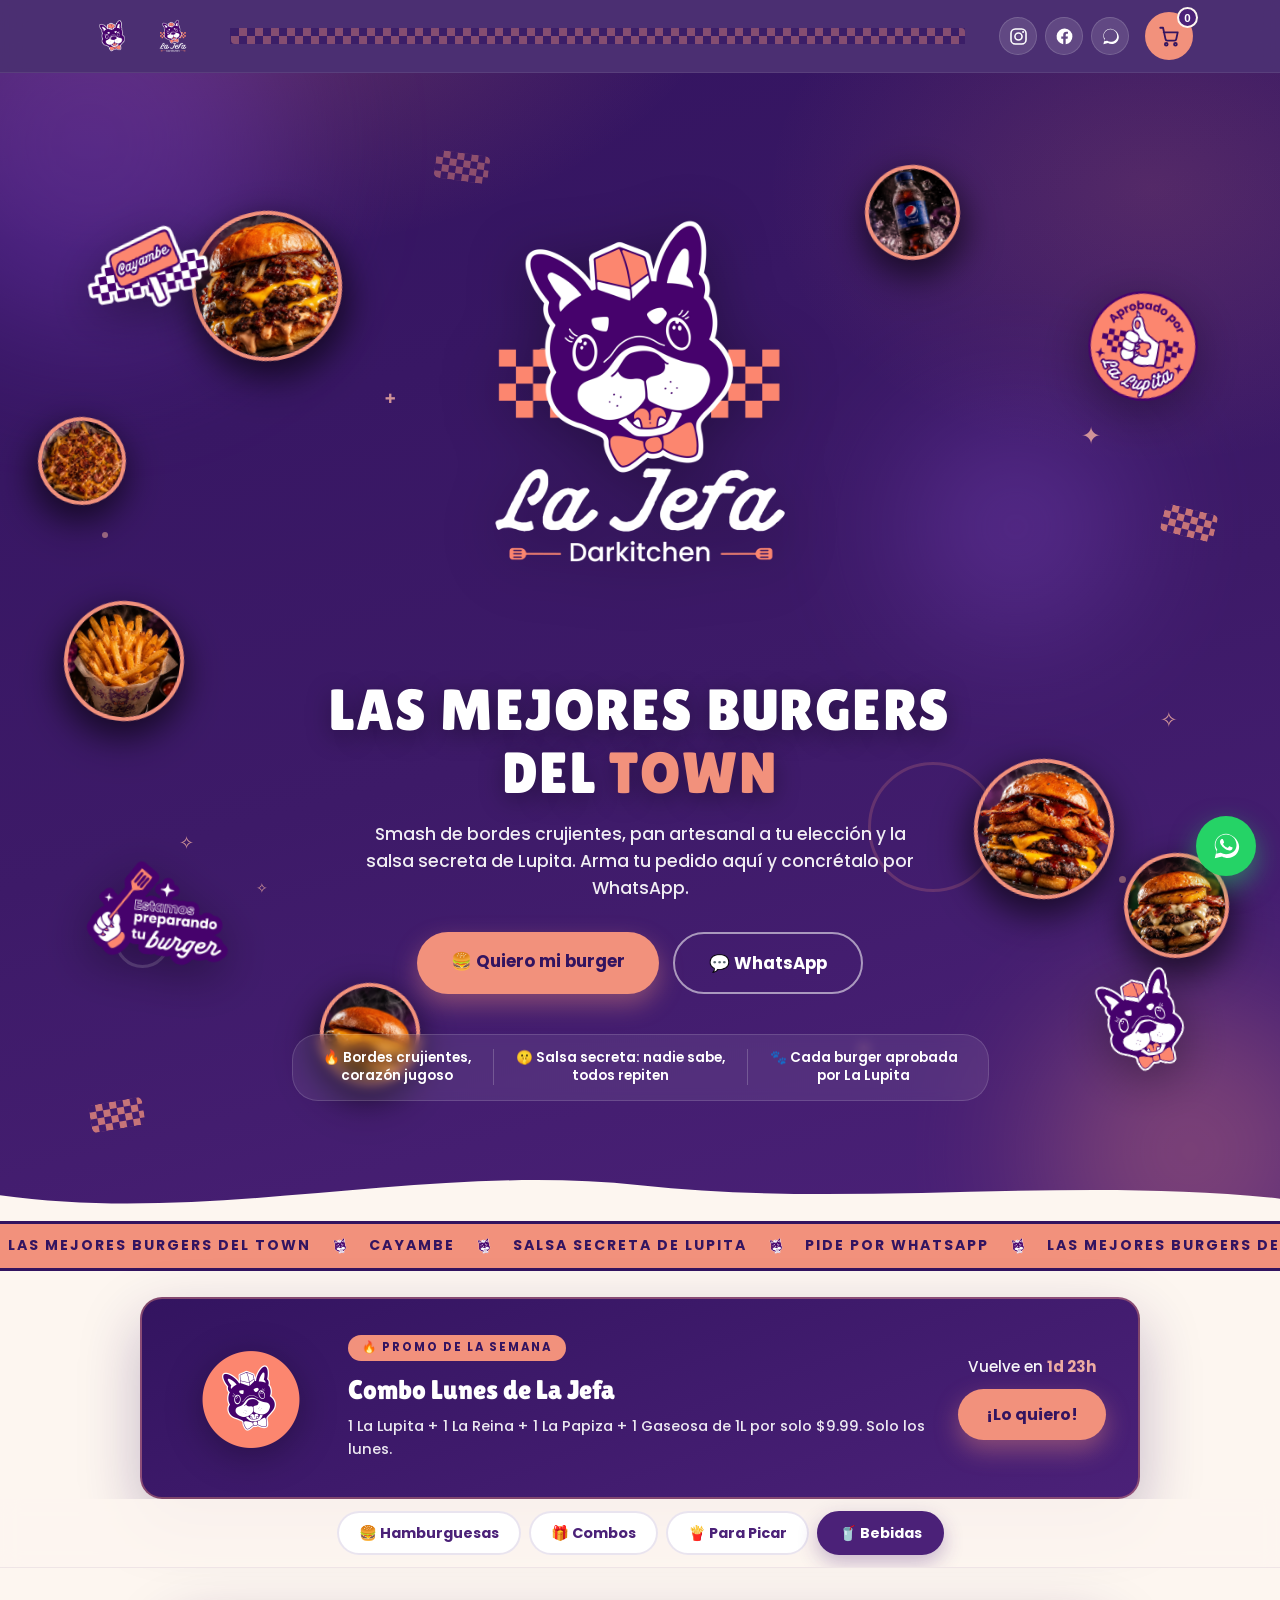
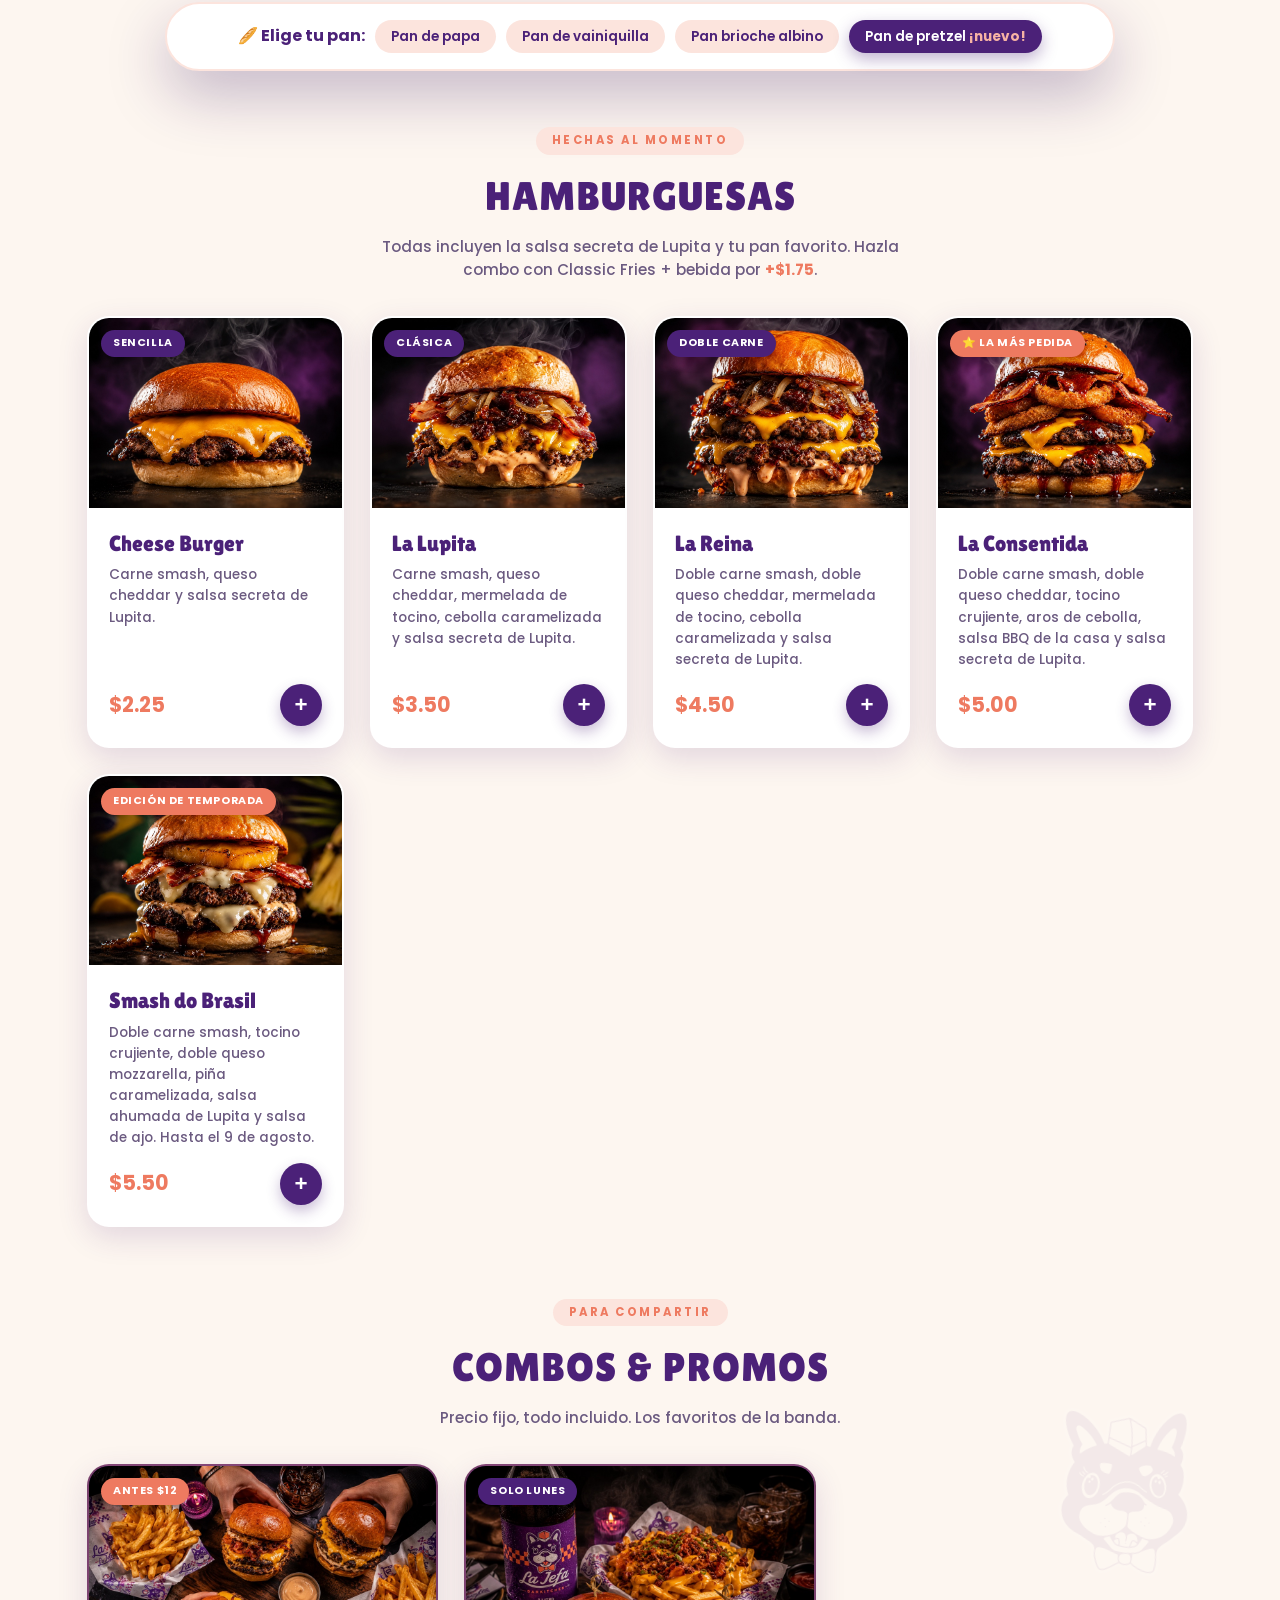
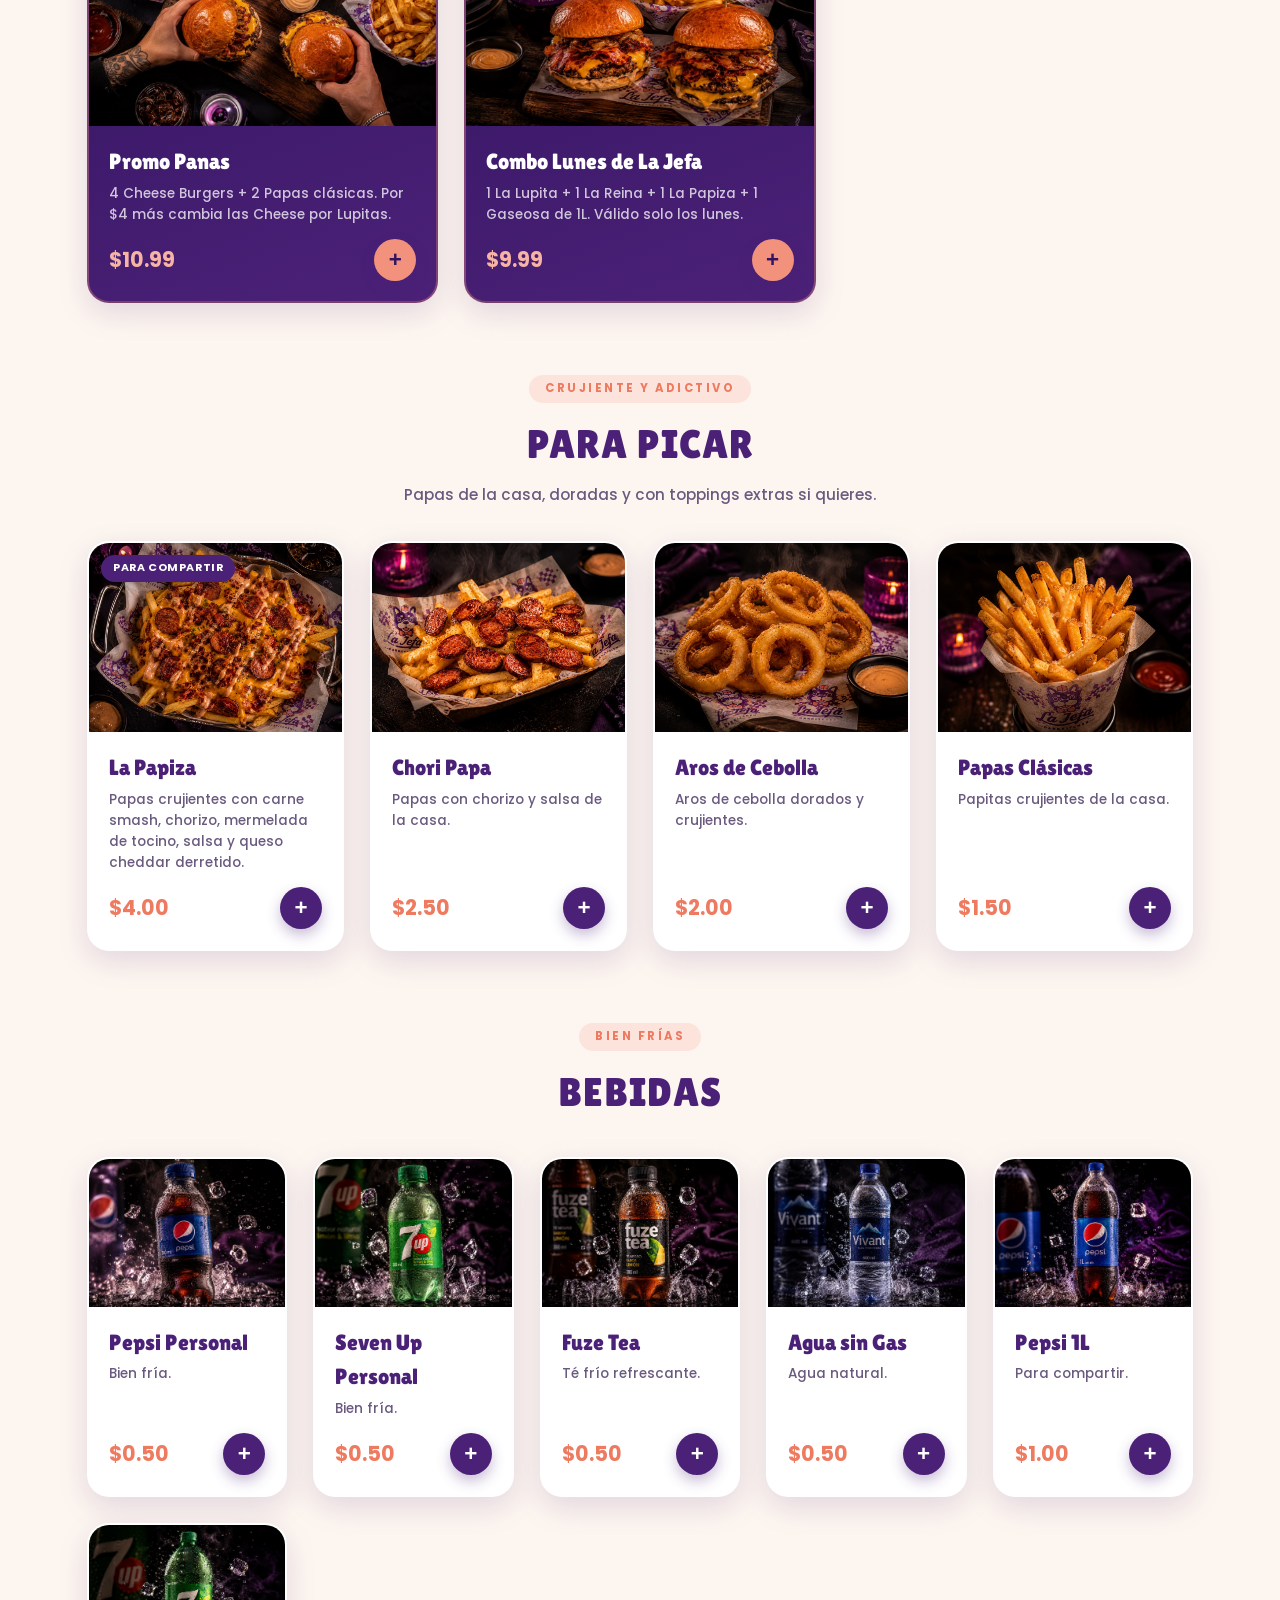
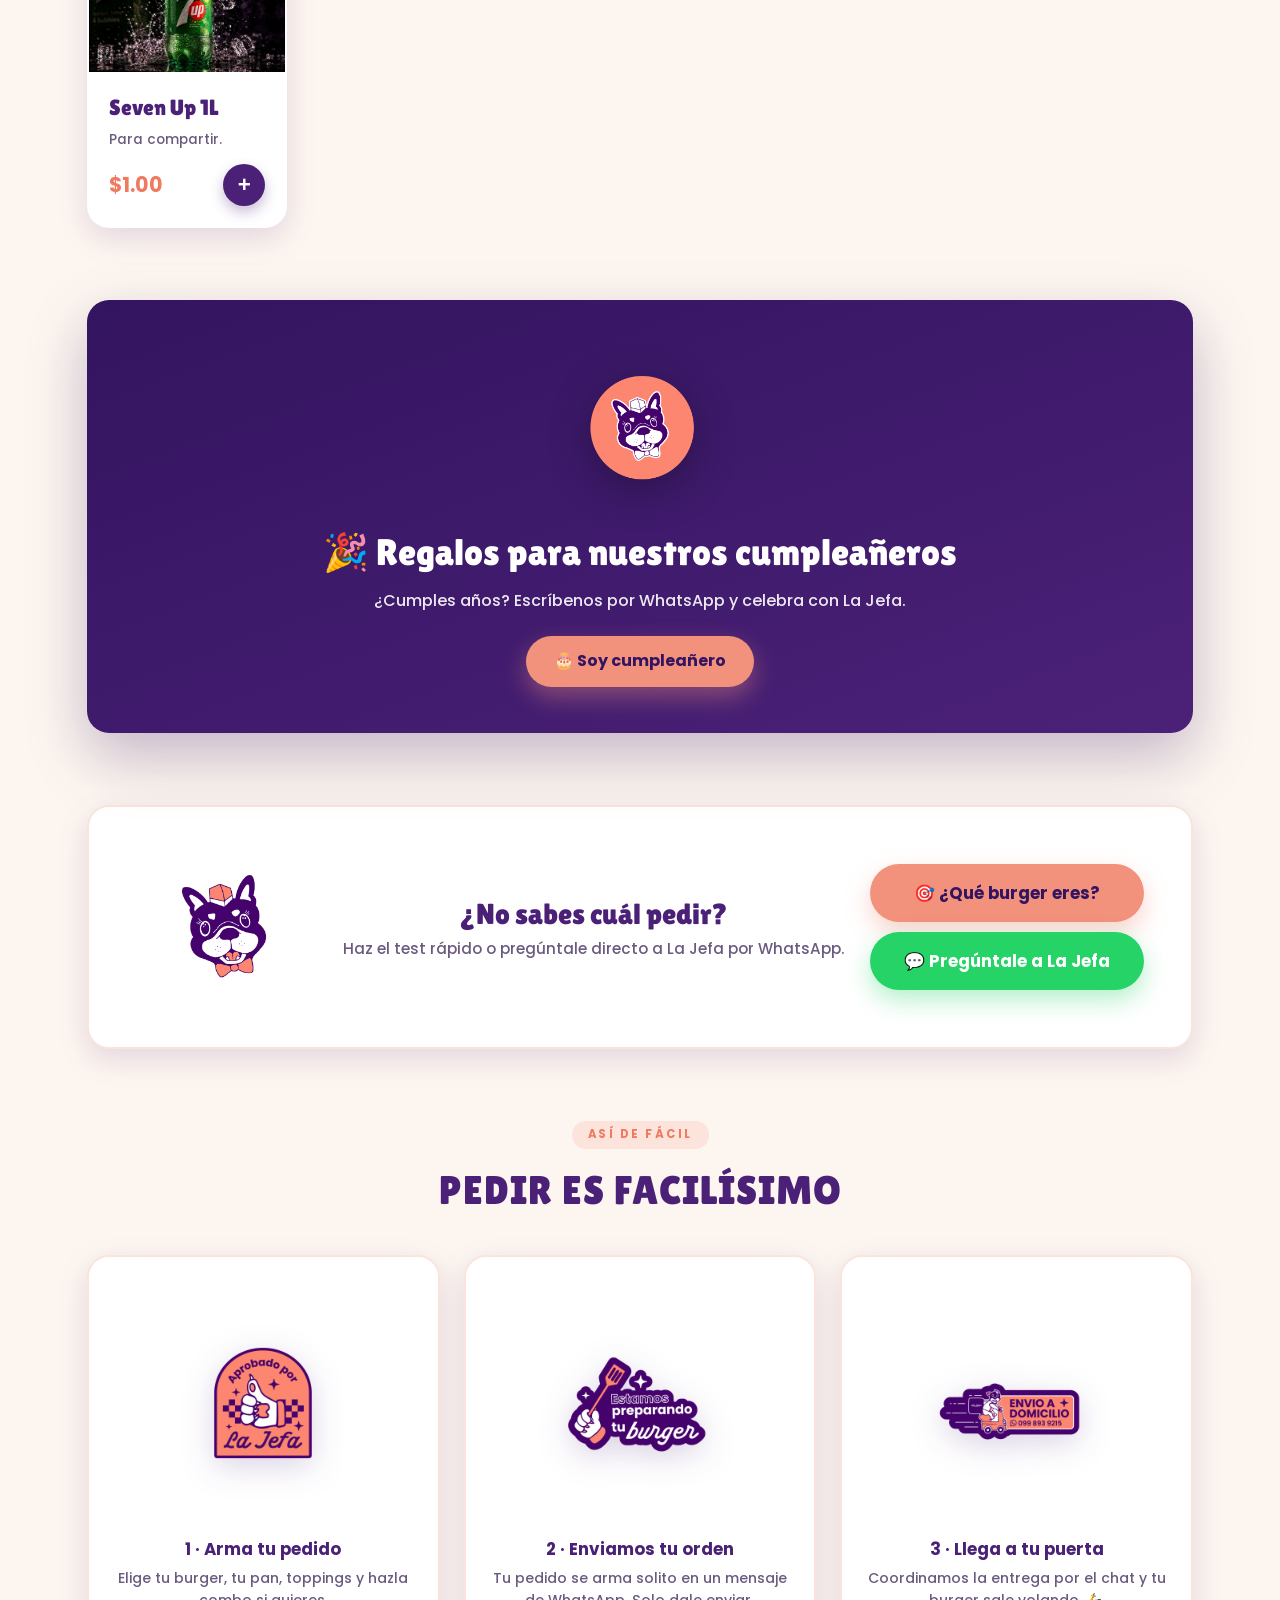
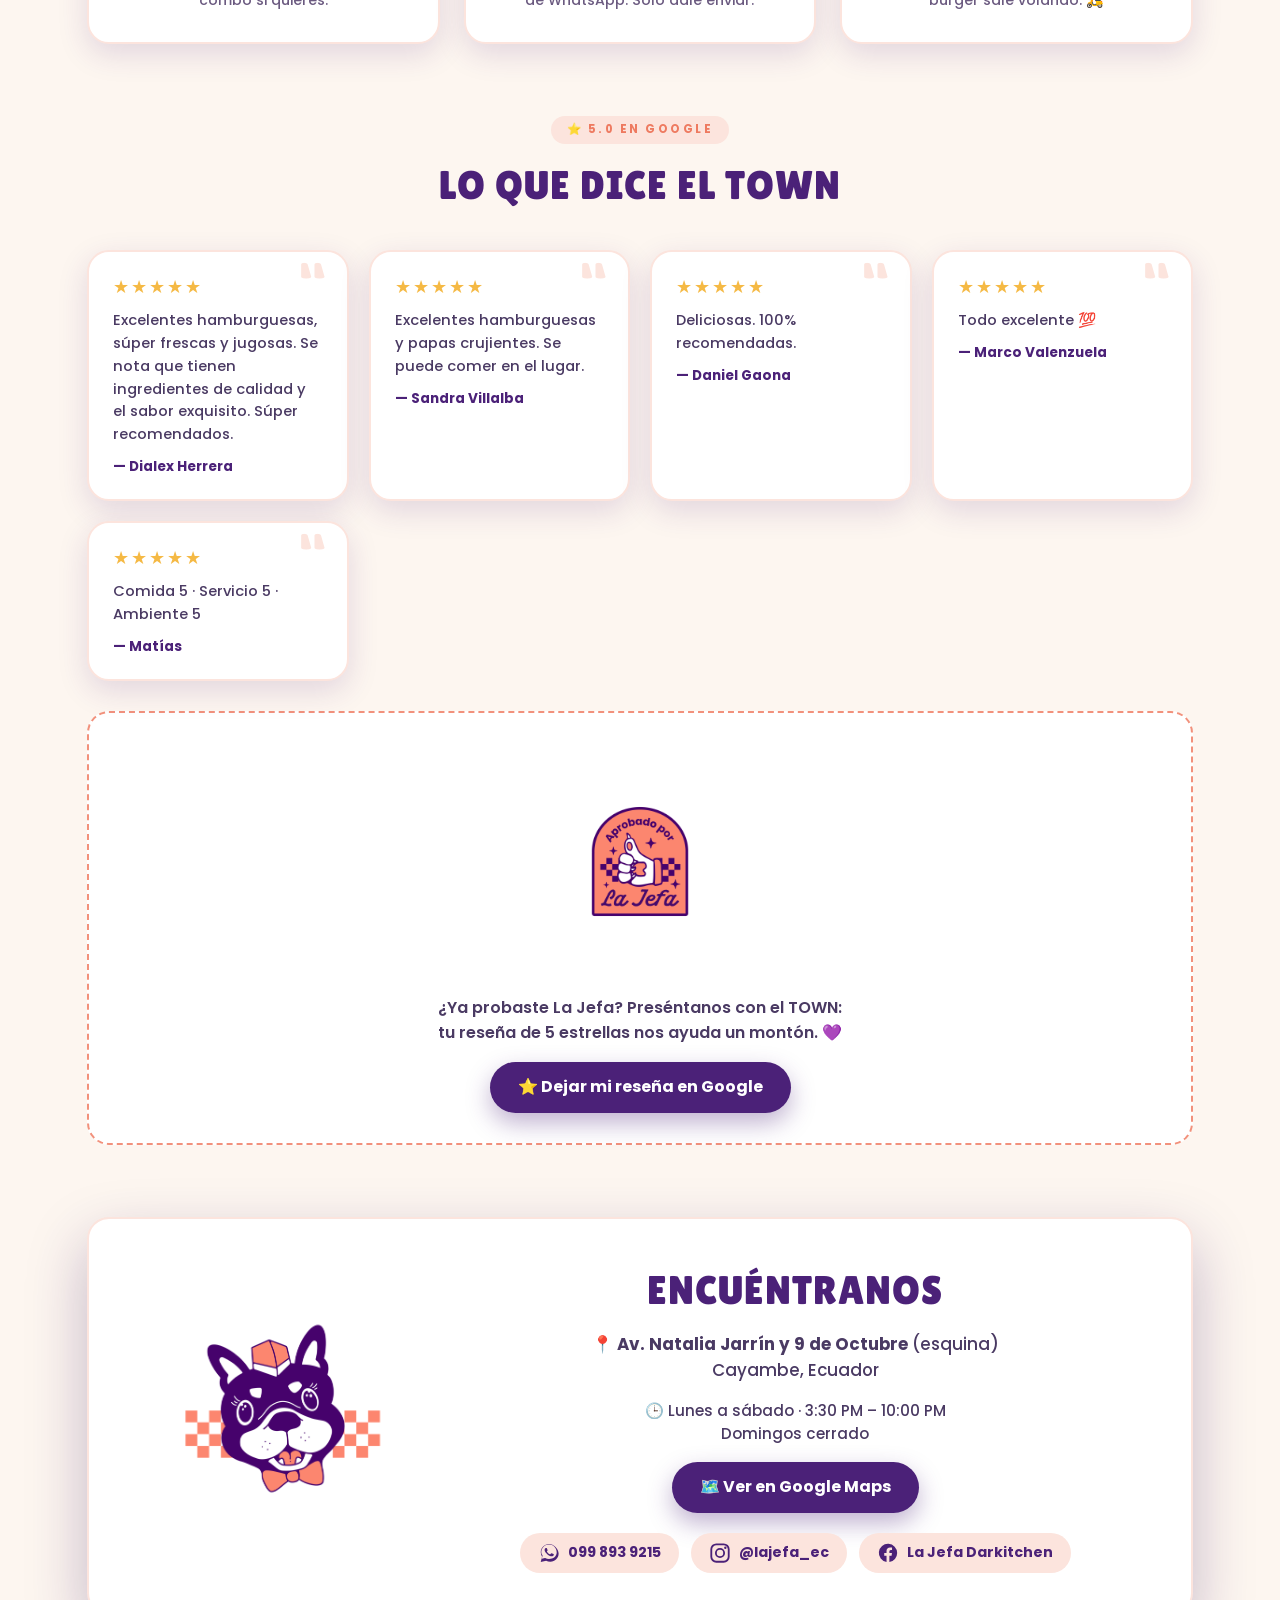
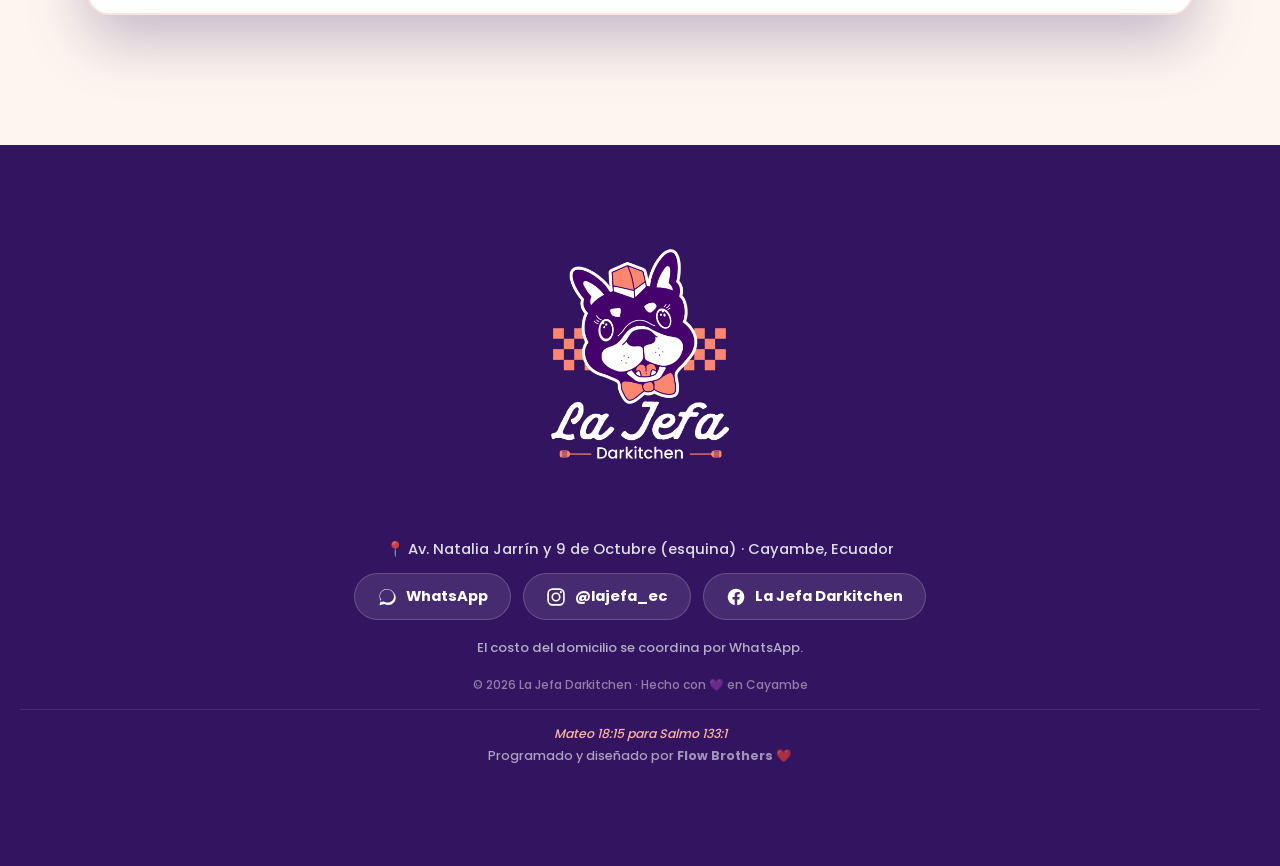
==== index.html @ 494f8cc1 "Antesala de lanzamiento con cuenta regresiva al lunes 3:30 PM" ====
<!DOCTYPE html>
<html lang="es">
<head>
<meta charset="UTF-8">
<meta name="viewport" content="width=device-width, initial-scale=1.0">
<title>La Jefa Darkitchen — Las mejores burgers del TOWN</title>
<meta name="description" content="La Jefa Darkitchen · Las mejores burgers del TOWN. Smash burgers en Cayambe, Ecuador. Pide online y concreta por WhatsApp.">
<meta property="og:type" content="website">
<meta property="og:url" content="https://lajefa.delphbrothers.com/">
<meta property="og:site_name" content="La Jefa Darkitchen">
<meta property="og:title" content="La Jefa Darkitchen 🍔 Las mejores burgers del TOWN">
<meta property="og:description" content="Smash burgers en Cayambe. Arma tu pedido y concrétalo por WhatsApp.">
<meta property="og:image" content="https://lajefa.delphbrothers.com/images/la-consentida.jpg">
<meta property="og:image:width" content="1000">
<meta property="og:image:height" content="1000">
<meta property="og:image:alt" content="La Consentida, la burger más pedida de La Jefa">
<meta name="twitter:card" content="summary_large_image">
<link rel="preconnect" href="https://fonts.googleapis.com">
<link rel="preconnect" href="https://fonts.gstatic.com" crossorigin>
<link href="https://fonts.googleapis.com/css2?family=Lilita+One&display=swap" rel="stylesheet">
<link rel="stylesheet" href="styles.css?v=10">
<link rel="icon" href="images/brand/mascota-circulo.png" type="image/png">
</head>
<body>

<!-- ===== ANTESALA (se borra sola el lunes 3:30 PM) ===== -->
<div class="gate" id="gate" hidden>
  <div class="gate-bg" aria-hidden="true">
    <span class="gate-floor"></span>
    <span class="gate-glow gg1"></span>
    <span class="gate-glow gg2"></span>
  </div>
  <div class="gate-inner">
    <img src="images/brand/logo-blanco.png" alt="La Jefa Darkitchen" class="gate-logo">
    <p class="gate-kicker">Muy pronto</p>
    <h1 class="gate-title">Nuestra web<br><em>abre en</em></h1>

    <div class="gate-clock" id="gateClock">
      <div><strong id="gDias">00</strong><span>días</span></div>
      <div><strong id="gHoras">00</strong><span>horas</span></div>
      <div><strong id="gMin">00</strong><span>min</span></div>
      <div><strong id="gSeg">00</strong><span>seg</span></div>
    </div>

    <p class="gate-when">🗓️ Lunes 3 de agosto · 3:30 PM</p>

    <div class="gate-deal">
      <span class="gate-off">10%</span>
      <span>Ese día se activa el código<br><strong>LAJEFA10</strong> — solo por la web</span>
    </div>

    <div class="gate-actions">
      <button class="btn btn-coral btn-big" id="peekBtn">👀 Espía el menú</button>
      <a class="btn btn-wa btn-big" target="_blank" rel="noopener"
         href="https://wa.me/593998939215?text=%C2%A1Hola%20La%20Jefa!%20%F0%9F%90%B6%20Quiero%20hacer%20un%20pedido">
        💬 Pide hoy por WhatsApp
      </a>
    </div>

    <p class="gate-note">Hoy seguimos cocinando normal 🍔 Lunes a sábado · 3:30 PM – 10:00 PM</p>
  </div>
</div>

<!-- Barra fija mientras se espía el menú -->
<div class="peekbar" id="peekbar" hidden>
  <span class="peekbar-txt">⏳ Los pedidos por la web se activan en <strong id="peekCount">…</strong></span>
  <a class="peekbar-wa" target="_blank" rel="noopener"
     href="https://wa.me/593998939215?text=%C2%A1Hola%20La%20Jefa!%20%F0%9F%90%B6%20Quiero%20hacer%20un%20pedido">
    💬 Pide por WhatsApp
  </a>
</div>

<!-- ===== HEADER ===== -->
<header class="header" id="header">
  <div class="header-inner">
    <a href="#top" class="brand">
      <img src="images/brand/mascota.png" alt="" class="brand-mascot">
      <img src="images/brand/logo-blanco.png" alt="La Jefa Darkitchen" class="brand-logo">
    </a>
    <span class="header-checker" aria-hidden="true"></span>
    <div class="header-social">
      <a href="https://instagram.com/lajefa_ec" target="_blank" rel="noopener" aria-label="Instagram">
        <svg viewBox="0 0 24 24" width="19" height="19" fill="none" stroke="currentColor" stroke-width="2"><rect x="2.5" y="2.5" width="19" height="19" rx="5.5"/><circle cx="12" cy="12" r="4.5"/><circle cx="17.8" cy="6.2" r="1.3" fill="currentColor" stroke="none"/></svg>
      </a>
      <a href="https://www.facebook.com/profile.php?id=61591512101104" target="_blank" rel="noopener" aria-label="Facebook">
        <svg viewBox="0 0 24 24" width="19" height="19" fill="currentColor"><path d="M22 12a10 10 0 1 0-11.6 9.9v-7H7.9V12h2.5V9.8c0-2.5 1.5-3.9 3.8-3.9 1.1 0 2.2.2 2.2.2v2.5h-1.3c-1.2 0-1.6.8-1.6 1.6V12h2.8l-.4 2.9h-2.4v7A10 10 0 0 0 22 12z"/></svg>
      </a>
      <a href="https://wa.me/593998939215" target="_blank" rel="noopener" aria-label="WhatsApp">
        <svg viewBox="0 0 32 32" width="19" height="19" fill="currentColor"><path d="M16 3C9.4 3 4 8.4 4 15c0 2.3.7 4.5 1.9 6.4L4 29l7.8-1.9c1.8 1 3.9 1.6 6.2 1.6 6.6 0 12-5.4 12-12S22.6 3 16 3zm0 21.8c-2 0-3.9-.6-5.5-1.5l-.4-.2-4.6 1.1 1.2-4.4-.3-.4C5.3 17.7 4.8 16.4 4.8 15 4.8 8.8 9.8 3.8 16 3.8S27.2 8.8 27.2 15 22.2 24.8 16 24.8z"/></svg>
      </a>
    </div>
    <button class="cart-btn" id="cartBtn" aria-label="Ver carrito">
      <svg viewBox="0 0 24 24" width="22" height="22" fill="none" stroke="currentColor" stroke-width="2" stroke-linecap="round" stroke-linejoin="round" aria-hidden="true"><circle cx="9" cy="21" r="1.5"/><circle cx="19" cy="21" r="1.5"/><path d="M2.5 3h3l2.7 12.4a2 2 0 0 0 2 1.6h7.7a2 2 0 0 0 2-1.6L21.5 8H6.2"/></svg>
      <span class="cart-count" id="cartCount">0</span>
    </button>
  </div>
</header>

<!-- ===== HERO ===== -->
<section class="hero" id="top">
  <div class="hero-bg" aria-hidden="true">
    <span class="blob blob-1"></span>
    <span class="blob blob-2"></span>
    <span class="blob blob-3"></span>
    <span class="spark s1">✦</span>
    <span class="spark s2">✦</span>
    <span class="spark s3">✧</span>
    <span class="spark s4">✦</span>
    <span class="spark s5">✧</span>
    <span class="spark s6">✦</span>
    <span class="spark s7">˖</span>
    <span class="spark s8">✧</span>
    <span class="ring r1"></span>
    <span class="ring r2"></span>
    <span class="ring r3"></span>
    <span class="mini-checker mc1"></span>
    <span class="mini-checker mc2"></span>
    <span class="mini-checker mc3"></span>
    <span class="dot d1"></span>
    <span class="dot d2"></span>
    <span class="dot d3"></span>
    <span class="dot d4"></span>
  </div>

  <img class="float-food float-photo ff1" src="images/la-reina.jpg" alt="La Reina">
  <img class="float-food float-photo ff2" src="images/la-consentida.jpg" alt="La Consentida">
  <img class="float-food float-photo ff3" src="images/papas-clasicas.jpg" alt="Papas clásicas">
  <img class="float-food float-photo ff4" src="images/pepsi.jpg" alt="Pepsi">
  <img class="float-food float-photo ff5" src="images/cheese-burger.jpg" alt="Cheese Burger">
  <img class="float-food float-photo ff6" src="images/smash-do-brasil.jpg" alt="Smash do Brasil">
  <img class="float-food float-photo ff7" src="images/la-papiza.jpg" alt="La Papiza">

  <img src="images/brand/sticker-cayambe.png" alt="Cayambe" class="hero-sticker st-cayambe">
  <img src="images/brand/sticker-lupita.png" alt="Aprobado por La Lupita" class="hero-sticker st-lupita">
  <img src="images/brand/sticker-preparando.png" alt="Estamos preparando tu burger" class="hero-sticker st-preparando">
  <img src="images/brand/mascota.png" alt="" class="hero-mascot-peek">

  <div class="hero-content">
    <img src="images/brand/logo-blanco.png" alt="La Jefa Darkitchen" class="hero-logo">
    <h1>Las mejores burgers<br>del <em>TOWN</em></h1>
    <p class="hero-sub">Smash de bordes crujientes, pan artesanal a tu elección y la salsa
      secreta de Lupita. Arma tu pedido aquí y concrétalo por WhatsApp.</p>
    <div class="hero-actions">
      <a href="#hamburguesas" class="btn btn-coral btn-big">🍔 Quiero mi burger</a>
      <a href="https://wa.me/593998939215" target="_blank" rel="noopener" class="btn btn-outline btn-big">💬 WhatsApp</a>
    </div>
    <div class="hero-claims">
      <div>🔥 Bordes crujientes,<br>corazón jugoso</div>
      <div class="stat-sep"></div>
      <div>🤫 Salsa secreta: nadie sabe,<br>todos repiten</div>
      <div class="stat-sep"></div>
      <div>🐾 Cada burger aprobada<br>por La Lupita</div>
    </div>
  </div>
  <div class="hero-wave" aria-hidden="true">
    <svg viewBox="0 0 1440 90" preserveAspectRatio="none"><path d="M0,50 C240,95 480,0 720,35 C960,70 1200,20 1440,55 L1440,90 L0,90 Z" fill="var(--cream)"/></svg>
  </div>
</section>

<div class="closed-banner" id="closedBanner" hidden>
  <img src="images/brand/sticker-cerrado.png" alt="Ya cerramos">
  <span id="closedText"></span>
  <span class="closed-hours">🕒 Horario: Lunes a sábado · 3:30 PM – 10:00 PM · Domingos cerrado</span>
  <small>Puedes dejar tu pedido por WhatsApp y lo confirmamos al abrir.</small>
</div>

<!-- ===== MARQUEE ===== -->
<div class="marquee" aria-hidden="true">
  <div class="marquee-track">
    <span>LAS MEJORES BURGERS DEL TOWN <img src="images/brand/mascota-morada.png" alt=""> CAYAMBE <img src="images/brand/mascota-morada.png" alt=""> SALSA SECRETA DE LUPITA <img src="images/brand/mascota-morada.png" alt=""> PIDE POR WHATSAPP <img src="images/brand/mascota-morada.png" alt=""> </span><span>LAS MEJORES BURGERS DEL TOWN <img src="images/brand/mascota-morada.png" alt=""> CAYAMBE <img src="images/brand/mascota-morada.png" alt=""> SALSA SECRETA DE LUPITA <img src="images/brand/mascota-morada.png" alt=""> PIDE POR WHATSAPP <img src="images/brand/mascota-morada.png" alt=""> </span>
  </div>
</div>

<!-- ===== PROMO DE LA SEMANA ===== -->
<section class="promo" id="promoSection" hidden>
  <div class="promo-inner">
    <img src="images/brand/mascota-circulo-coral.png" alt="" class="promo-mascot">
    <div class="promo-text">
      <span class="promo-eyebrow">🔥 Promo de la semana</span>
      <h2 id="promoTitle"></h2>
      <p id="promoDesc"></p>
    </div>
    <div class="promo-side">
      <div class="promo-count" id="promoCount"></div>
      <button class="btn btn-coral" id="promoBtn">¡Lo quiero!</button>
    </div>
  </div>
</section>

<!-- ===== TAB BAR ===== -->
<nav class="tabbar" id="tabbar">
  <a href="#hamburguesas" class="tab" data-spy>🍔 Hamburguesas</a>
  <a href="#combos" class="tab" data-spy>🎁 Combos</a>
  <a href="#picar" class="tab" data-spy>🍟 Para Picar</a>
  <a href="#bebidas" class="tab" data-spy>🥤 Bebidas</a>
</nav>

<!-- ===== MENÚ ===== -->
<main class="menu">

  <!-- Pan strip -->
  <section class="pan-strip reveal">
    <div class="pan-strip-inner">
      <span class="pan-strip-title">🥖 Elige tu pan:</span>
      <span class="pan-chip">Pan de papa</span>
      <span class="pan-chip">Pan de vainiquilla</span>
      <span class="pan-chip">Pan brioche albino</span>
      <span class="pan-chip pan-chip-new">Pan de pretzel <em>¡nuevo!</em></span>
    </div>
  </section>

  <section id="hamburguesas" class="menu-section">
    <div class="section-head reveal">
      <span class="section-eyebrow">Hechas al momento</span>
      <h2 class="section-title">Hamburguesas</h2>
      <p class="section-sub">Todas incluyen la salsa secreta de Lupita y tu pan favorito.
        Hazla combo con Classic Fries + bebida por <strong>+$1.75</strong>.</p>
    </div>
    <div class="grid" id="gridBurgers"></div>
  </section>

  <section id="combos" class="menu-section combos-section">
    <img src="images/brand/mascota-morada.png" alt="" class="section-watermark" aria-hidden="true">
    <div class="section-head reveal">
      <span class="section-eyebrow">Para compartir</span>
      <h2 class="section-title">Combos & Promos</h2>
      <p class="section-sub">Precio fijo, todo incluido. Los favoritos de la banda.</p>
    </div>
    <div class="grid grid-combos" id="gridCombos"></div>
  </section>

  <section id="picar" class="menu-section">
    <div class="section-head reveal">
      <span class="section-eyebrow">Crujiente y adictivo</span>
      <h2 class="section-title">Para Picar</h2>
      <p class="section-sub">Papas de la casa, doradas y con toppings extras si quieres.</p>
    </div>
    <div class="grid" id="gridSides"></div>
  </section>

  <section id="bebidas" class="menu-section">
    <div class="section-head reveal">
      <span class="section-eyebrow">Bien frías</span>
      <h2 class="section-title">Bebidas</h2>
    </div>
    <div class="grid grid-small" id="gridDrinks"></div>
  </section>

  <!-- Cumpleañeros -->
  <section class="birthday reveal">
    <img src="images/brand/mascota-circulo-coral.png" alt="" class="birthday-mascot">
    <h2>🎉 Regalos para nuestros cumpleañeros</h2>
    <p>¿Cumples años? Escríbenos por WhatsApp y celebra con La Jefa.</p>
    <a href="https://wa.me/593998939215?text=Hola%20La%20Jefa%20%F0%9F%8E%89%20%C2%A1Estoy%20de%20cumplea%C3%B1os!" target="_blank" rel="noopener" class="btn btn-coral">🎂 Soy cumpleañero</a>
  </section>

  <!-- Quiz -->
  <section class="quiz-strip reveal">
    <img src="images/brand/mascota.png" alt="" class="quiz-mascot">
    <div class="quiz-text">
      <h2>¿No sabes cuál pedir?</h2>
      <p>Haz el test rápido o pregúntale directo a La Jefa por WhatsApp.</p>
    </div>
    <div class="quiz-actions">
      <button id="quizBtn" class="btn btn-coral btn-big">🎯 ¿Qué burger eres?</button>
      <a class="btn btn-ask btn-big" target="_blank" rel="noopener"
         href="https://wa.me/593998939215?text=%C2%A1Hola%20La%20Jefa!%20%F0%9F%90%B6%20%C2%BFQu%C3%A9%20me%20recomiendas%20hoy%3F">
        💬 Pregúntale a La Jefa
      </a>
    </div>
  </section>

  <!-- Cómo funciona -->
  <section class="how reveal">
    <div class="section-head">
      <span class="section-eyebrow">Así de fácil</span>
      <h2 class="section-title">Pedir es facilísimo</h2>
    </div>
    <div class="how-steps">
      <div class="how-step">
        <img src="images/brand/sticker-aprobado.png" alt="" class="how-sticker">
        <h3>1 · Arma tu pedido</h3>
        <p>Elige tu burger, tu pan, toppings y hazla combo si quieres.</p>
      </div>
      <div class="how-step">
        <img src="images/brand/sticker-preparando.png" alt="" class="how-sticker">
        <h3>2 · Enviamos tu orden</h3>
        <p>Tu pedido se arma solito en un mensaje de WhatsApp. Solo dale enviar.</p>
      </div>
      <div class="how-step">
        <img src="images/brand/sticker-domicilio.png" alt="" class="how-sticker">
        <h3>3 · Llega a tu puerta</h3>
        <p>Coordinamos la entrega por el chat y tu burger sale volando. 🛵</p>
      </div>
    </div>
  </section>

  <!-- Reseñas -->
  <section id="resenas" class="reviews reveal">
    <div class="section-head">
      <span class="section-eyebrow">⭐ 5.0 en Google</span>
      <h2 class="section-title">Lo que dice el TOWN</h2>
    </div>
    <div class="reviews-grid" id="reviewsGrid"></div>
    <div class="reviews-cta">
      <img src="images/brand/sticker-aprobado.png" alt="Aprobado por La Jefa" class="reviews-sticker">
      <p>¿Ya probaste La Jefa? Preséntanos con el TOWN:<br>tu reseña de 5 estrellas nos ayuda un montón. 💜</p>
      <a class="btn btn-purple" href="https://maps.app.goo.gl/jqbpjwTSJtWHzYoa9" target="_blank" rel="noopener">⭐ Dejar mi reseña en Google</a>
    </div>
  </section>

  <!-- Encuéntranos -->
  <section id="encuentranos" class="findus reveal">
    <div class="findus-card">
      <img src="images/brand/mascota-checker.png" alt="La Jefa" class="findus-mascot">
      <div class="findus-info">
        <h2 class="section-title">Encuéntranos</h2>
        <p class="findus-addr">📍 <strong>Av. Natalia Jarrín y 9 de Octubre</strong> (esquina)<br>Cayambe, Ecuador</p>
        <p class="findus-hours">🕒 Lunes a sábado · 3:30 PM – 10:00 PM<br>Domingos cerrado</p>
        <a class="findus-map btn btn-purple" href="https://maps.app.goo.gl/jqbpjwTSJtWHzYoa9" target="_blank" rel="noopener">🗺️ Ver en Google Maps</a>
        <div class="findus-social">
          <a href="https://wa.me/593998939215" target="_blank" rel="noopener" aria-label="WhatsApp">
            <svg viewBox="0 0 32 32" width="22" height="22" fill="currentColor"><path d="M16 3C9.4 3 4 8.4 4 15c0 2.3.7 4.5 1.9 6.4L4 29l7.8-1.9c1.8 1 3.9 1.6 6.2 1.6 6.6 0 12-5.4 12-12S22.6 3 16 3zm0 21.8c-2 0-3.9-.6-5.5-1.5l-.4-.2-4.6 1.1 1.2-4.4-.3-.4C5.3 17.7 4.8 16.4 4.8 15 4.8 8.8 9.8 3.8 16 3.8S27.2 8.8 27.2 15 22.2 24.8 16 24.8zm6.1-7.4c-.3-.2-2-1-2.3-1.1-.3-.1-.5-.2-.7.2-.2.3-.8 1.1-1 1.3-.2.2-.4.2-.7.1-.3-.2-1.4-.5-2.6-1.6-1-.9-1.6-1.9-1.8-2.2-.2-.3 0-.5.1-.7l.5-.6c.2-.2.2-.3.3-.6.1-.2 0-.4 0-.6-.1-.2-.7-1.8-1-2.4-.3-.6-.5-.5-.7-.6h-.6c-.2 0-.6.1-.9.4-.3.3-1.1 1.1-1.1 2.7s1.2 3.1 1.3 3.3c.2.2 2.3 3.5 5.6 4.9.8.3 1.4.5 1.9.7.8.2 1.5.2 2.1.1.6-.1 2-.8 2.2-1.6.3-.8.3-1.4.2-1.6-.1-.1-.3-.2-.6-.4z"/></svg>
            <span>099 893 9215</span>
          </a>
          <a href="https://instagram.com/lajefa_ec" target="_blank" rel="noopener" aria-label="Instagram">
            <svg viewBox="0 0 24 24" width="22" height="22" fill="none" stroke="currentColor" stroke-width="2"><rect x="2.5" y="2.5" width="19" height="19" rx="5.5"/><circle cx="12" cy="12" r="4.5"/><circle cx="17.8" cy="6.2" r="1.3" fill="currentColor" stroke="none"/></svg>
            <span>@lajefa_ec</span>
          </a>
          <a href="https://www.facebook.com/profile.php?id=61591512101104" target="_blank" rel="noopener" aria-label="Facebook">
            <svg viewBox="0 0 24 24" width="22" height="22" fill="currentColor"><path d="M22 12a10 10 0 1 0-11.6 9.9v-7H7.9V12h2.5V9.8c0-2.5 1.5-3.9 3.8-3.9 1.1 0 2.2.2 2.2.2v2.5h-1.3c-1.2 0-1.6.8-1.6 1.6V12h2.8l-.4 2.9h-2.4v7A10 10 0 0 0 22 12z"/></svg>
            <span>La Jefa Darkitchen</span>
          </a>
        </div>
      </div>
    </div>
  </section>

</main>

<!-- ===== FOOTER ===== -->
<footer class="footer">
  <div class="footer-inner">
    <img src="images/brand/logo-blanco.png" alt="La Jefa Darkitchen" class="footer-logo">
    <p class="footer-loc">📍 Av. Natalia Jarrín y 9 de Octubre (esquina) · Cayambe, Ecuador</p>
    <div class="footer-social">
      <a href="https://wa.me/593998939215" target="_blank" rel="noopener">
        <svg viewBox="0 0 32 32" width="20" height="20" fill="currentColor"><path d="M16 3C9.4 3 4 8.4 4 15c0 2.3.7 4.5 1.9 6.4L4 29l7.8-1.9c1.8 1 3.9 1.6 6.2 1.6 6.6 0 12-5.4 12-12S22.6 3 16 3zm0 21.8c-2 0-3.9-.6-5.5-1.5l-.4-.2-4.6 1.1 1.2-4.4-.3-.4C5.3 17.7 4.8 16.4 4.8 15 4.8 8.8 9.8 3.8 16 3.8S27.2 8.8 27.2 15 22.2 24.8 16 24.8z"/></svg>
        WhatsApp
      </a>
      <a href="https://instagram.com/lajefa_ec" target="_blank" rel="noopener">
        <svg viewBox="0 0 24 24" width="20" height="20" fill="none" stroke="currentColor" stroke-width="2"><rect x="2.5" y="2.5" width="19" height="19" rx="5.5"/><circle cx="12" cy="12" r="4.5"/><circle cx="17.8" cy="6.2" r="1.3" fill="currentColor" stroke="none"/></svg>
        @lajefa_ec
      </a>
      <a href="https://www.facebook.com/profile.php?id=61591512101104" target="_blank" rel="noopener">
        <svg viewBox="0 0 24 24" width="20" height="20" fill="currentColor"><path d="M22 12a10 10 0 1 0-11.6 9.9v-7H7.9V12h2.5V9.8c0-2.5 1.5-3.9 3.8-3.9 1.1 0 2.2.2 2.2.2v2.5h-1.3c-1.2 0-1.6.8-1.6 1.6V12h2.8l-.4 2.9h-2.4v7A10 10 0 0 0 22 12z"/></svg>
        La Jefa Darkitchen
      </a>
    </div>
    <p class="footer-note">El costo del domicilio se coordina por WhatsApp.</p>
    <p class="footer-copy">© 2026 La Jefa Darkitchen · Hecho con 💜 en Cayambe</p>
    <p class="footer-credit">
      <span class="footer-verse">Mateo 18:15 para Salmo 133:1</span>
      <span class="footer-studio">Programado y diseñado por <strong>Flow Brothers</strong> ❤️</span>
    </p>
  </div>
</footer>

<!-- ===== FLOTANTE WHATSAPP ===== -->
<a href="https://wa.me/593998939215" target="_blank" rel="noopener" class="wa-float" aria-label="WhatsApp">
  <svg viewBox="0 0 32 32" width="30" height="30" fill="currentColor" aria-hidden="true"><path d="M16 3C9.4 3 4 8.4 4 15c0 2.3.7 4.5 1.9 6.4L4 29l7.8-1.9c1.8 1 3.9 1.6 6.2 1.6 6.6 0 12-5.4 12-12S22.6 3 16 3zm0 21.8c-2 0-3.9-.6-5.5-1.5l-.4-.2-4.6 1.1 1.2-4.4-.3-.4C5.3 17.7 4.8 16.4 4.8 15 4.8 8.8 9.8 3.8 16 3.8S27.2 8.8 27.2 15 22.2 24.8 16 24.8zm6.1-7.4c-.3-.2-2-1-2.3-1.1-.3-.1-.5-.2-.7.2-.2.3-.8 1.1-1 1.3-.2.2-.4.2-.7.1-.3-.2-1.4-.5-2.6-1.6-1-.9-1.6-1.9-1.8-2.2-.2-.3 0-.5.1-.7l.5-.6c.2-.2.2-.3.3-.6.1-.2 0-.4 0-.6-.1-.2-.7-1.8-1-2.4-.3-.6-.5-.5-.7-.6h-.6c-.2 0-.6.1-.9.4-.3.3-1.1 1.1-1.1 2.7s1.2 3.1 1.3 3.3c.2.2 2.3 3.5 5.6 4.9.8.3 1.4.5 1.9.7.8.2 1.5.2 2.1.1.6-.1 2-.8 2.2-1.6.3-.8.3-1.4.2-1.6-.1-.1-.3-.2-.6-.4z"/></svg>
</a>

<!-- ===== TOAST ===== -->
<div class="toast" id="toast" role="status"></div>

<!-- ===== MODAL PRODUCTO ===== -->
<div class="modal-overlay" id="productModal" hidden>
  <div class="modal" role="dialog" aria-modal="true">
    <button class="modal-close" id="modalClose" aria-label="Cerrar">✕</button>
    <div class="modal-img" id="modalImg"></div>
    <div class="modal-body">
      <div class="modal-head">
        <h3 id="modalName"></h3>
        <span class="modal-price" id="modalPrice"></span>
      </div>
      <p id="modalDesc" class="modal-desc"></p>

      <div id="optBread" class="opt-block" hidden>
        <h4><span class="step-num">1</span> Elige tu pan</h4>
        <div class="opt-list" id="breadOptions"></div>
      </div>

      <div id="optIngredients" class="opt-block" hidden>
        <h4><span class="step-num">2</span> Pon o quita a tu gusto</h4>
        <p class="opt-hint">Quitar es gratis · cada extra suma su precio 😉</p>
        <div class="ing-list" id="ingList"></div>
      </div>

      <div id="optCombo" class="opt-block" hidden>
        <h4><span class="step-num">3</span> ¿La haces combo?</h4>
        <label class="check-row combo-row">
          <input type="checkbox" id="comboCheck">
          <span>🍟 Sí, con Classic Fries + bebida <strong>+$1.75</strong></span>
        </label>
        <div id="comboDrink" class="opt-sub" hidden>
          <div class="opt-list" id="comboDrinkOptions"></div>
        </div>
      </div>

      <div class="opt-block">
        <h4><span class="step-num">✎</span> Nota (opcional)</h4>
        <input type="text" id="itemNote" class="note-input" placeholder="Ej: bien cocida, sin ají...">
      </div>

      <div class="price-breakdown" id="priceBreakdown"></div>

      <div class="modal-footer">
        <div class="qty-control">
          <button id="qtyMinus" aria-label="Menos">−</button>
          <span id="qtyValue">1</span>
          <button id="qtyPlus" aria-label="Más">+</button>
        </div>
        <button class="btn btn-coral" id="addToCart">Agregar · <span id="modalTotal">$0.00</span></button>
        <a class="btn btn-wa" id="preOrderBtn" target="_blank" rel="noopener" hidden>💬 Pídelo por WhatsApp</a>
      </div>
    </div>
  </div>
</div>

<!-- ===== CARRITO ===== -->
<div class="cart-overlay" id="cartOverlay" hidden>
  <aside class="cart-drawer" role="dialog" aria-modal="true" aria-label="Carrito">
    <div class="cart-header">
      <img src="images/brand/mascota.png" alt="" class="cart-mascot">
      <h3>Tu pedido</h3>
      <button class="modal-close cart-close" id="cartClose" aria-label="Cerrar">✕</button>
    </div>
    <div class="cart-items" id="cartItems"></div>
    <div class="cart-empty" id="cartEmpty">
      <img src="images/brand/sticker-cerrado.png" alt="" class="cart-empty-img">
      <p>Tu carrito está vacío.<br>¡Despierta a La Lupita con un pedido!</p>
      <a class="btn btn-ask" target="_blank" rel="noopener"
         href="https://wa.me/593998939215?text=%C2%A1Hola%20La%20Jefa!%20%F0%9F%90%B6%20%C2%BFQu%C3%A9%20me%20recomiendas%20hoy%3F">
        💬 Pregúntale a La Jefa
      </a>
    </div>
    <div class="cart-footer" id="cartFooter" hidden>
      <div class="suggest" id="suggestBlock" hidden>
        <p class="suggest-title">😋 ¿Le sumas algo?</p>
        <div class="suggest-row" id="suggestRow"></div>
      </div>

      <div class="cart-form">
        <div class="field-block">
          <span class="field-label">¿Cómo lo quieres? <em>*</em></span>
          <div class="choice-row" id="modeOptions">
            <button type="button" class="choice" data-mode="Delivery">🛵<span>Delivery</span></button>
            <button type="button" class="choice" data-mode="Retiro en local">🏃<span>Retiro</span></button>
            <button type="button" class="choice" data-mode="Comer en el local">🍽️<span>Comer aquí</span></button>
          </div>
        </div>

        <div class="field-block">
          <label class="field-label" for="custName">Tu nombre <em>*</em></label>
          <input type="text" id="custName" placeholder="¿Cómo te llamas?" autocomplete="name">
        </div>

        <div class="field-block" id="addressBlock" hidden>
          <label class="field-label" for="custAddress">Dirección de entrega <em>*</em></label>
          <input type="text" id="custAddress" placeholder="Calle, número y referencia (Cayambe)">
        </div>

        <div class="field-block">
          <span class="field-label">Forma de pago <em>*</em></span>
          <div class="choice-row" id="payOptions">
            <button type="button" class="choice" data-pay="Efectivo">💵<span>Efectivo</span></button>
            <button type="button" class="choice" data-pay="Transferencia">🏦<span>Transferencia</span></button>
            <button type="button" class="choice" data-pay="DeUna">📱<span>DeUna</span></button>
            <button type="button" class="choice" data-pay="Tarjeta">💳<span>Tarjeta</span></button>
          </div>
        </div>

        <div class="field-block" id="cashBlock" hidden>
          <label class="field-label" for="cashWith">¿Con cuánto pagas? <small>(para llevar tu cambio)</small></label>
          <input type="text" id="cashWith" placeholder="Ej: $20" inputmode="decimal">
        </div>
      </div>
      <div class="promo-code">
        <label for="promoInput">🎟️ ¿Tienes un código de descuento?</label>
        <div class="promo-code-row">
          <input type="text" id="promoInput" placeholder="Escribe tu código" autocapitalize="characters" autocomplete="off">
          <button type="button" id="promoApply">Aplicar</button>
        </div>
        <p class="promo-msg" id="promoMsg" hidden></p>
      </div>

      <div class="cart-total-box">
        <div class="cart-line" id="subtotalLine" hidden>
          <span>Subtotal</span>
          <span id="cartSubtotal">$0.00</span>
        </div>
        <div class="cart-line discount" id="discountLine" hidden>
          <span id="discountLabel">Descuento</span>
          <span id="cartDiscount">-$0.00</span>
        </div>
        <div class="cart-total">
          <span>Total</span>
          <strong id="cartTotal">$0.00</strong>
        </div>
      </div>
      <p class="cart-note">El costo del domicilio se coordina por WhatsApp.</p>
      <p class="form-error" id="formError" hidden></p>
      <button class="btn btn-wa" id="checkoutBtn">Enviar pedido por WhatsApp 🚀</button>
    </div>
  </aside>
</div>

<!-- ===== QUIZ MODAL ===== -->
<div class="modal-overlay" id="quizModal" hidden>
  <div class="modal quiz-modal" role="dialog" aria-modal="true">
    <button class="modal-close" id="quizClose" aria-label="Cerrar">✕</button>
    <div class="quiz-body" id="quizBody"></div>
  </div>
</div>

<script src="app.js?v=10"></script>

<!-- Cloudflare Web Analytics (contador de visitas, sin cookies) -->
<script type="module" src="https://static.cloudflareinsights.com/beacon.min.js"
  data-cf-beacon='{"token": "8d9d444d4b424a15a3bf89a91b4a8c1a"}'></script>
</body>
</html>
---- styles.css ----
/* ===== LA JEFA DARKITCHEN — brand edition ===== */

@font-face {
  font-family: 'Wayside';
  src: url('fonts/wayside/demowaysidecoloradomedscript-3l2q3.otf') format('opentype');
  font-display: swap;
}
@font-face {
  font-family: 'Poppins';
  src: url('fonts/Poppins-Medium.ttf') format('truetype');
  font-weight: 500;
  font-display: swap;
}
@font-face {
  font-family: 'Poppins';
  src: url('fonts/Poppins-SemiBold.ttf') format('truetype');
  font-weight: 600;
  font-display: swap;
}
@font-face {
  font-family: 'Poppins';
  src: url('fonts/Poppins-Bold.ttf') format('truetype');
  font-weight: 700 800;
  font-display: swap;
}

:root {
  --purple: #4b2178;
  --purple-deep: #331460;
  --purple-dark: #3d1a68;
  --ink: #2b1152;
  --coral: #f2917c;
  --coral-hot: #ee7a60;
  --coral-light: #f7b3a4;
  --coral-soft: #fce4dd;
  --cream: #fdf6f0;
  --white: #ffffff;
  --wa: #25d366;
  --radius: 22px;
  --shadow: 0 10px 30px rgba(75, 33, 120, .15);
  --shadow-lg: 0 24px 60px rgba(51, 20, 96, .28);
  --font-head: 'Lilita One', 'Arial Black', sans-serif;
  --font-body: 'Poppins', sans-serif;
}

* { margin: 0; padding: 0; box-sizing: border-box; }

[hidden] { display: none !important; }

/* `clip` (no `hidden`): tapa lo que sobra a los lados SIN volver la página una
   caja deslizante. Con `hidden` el celular se movía de lado y las barras
   pegajosas dejaban de quedarse fijas. */
html {
  scroll-behavior: smooth;
  overflow-x: hidden;
  overflow-x: clip;
}

body {
  font-family: var(--font-body);
  font-weight: 500;
  background: var(--cream);
  color: var(--ink);
  line-height: 1.55;
  width: 100%;
  overflow-x: hidden;
  overflow-x: clip;
}

img { max-width: 100%; }

/* ============ HEADER ============ */
.header {
  position: sticky;
  top: 0;
  z-index: 90;
  background: rgba(51, 20, 96, .88);
  backdrop-filter: blur(14px);
  -webkit-backdrop-filter: blur(14px);
  border-bottom: 1px solid rgba(255,255,255,.08);
}

.header-inner {
  max-width: 1150px;
  margin: 0 auto;
  display: flex;
  align-items: center;
  gap: 16px;
  padding: 10px 22px;
}

.brand { display: flex; align-items: center; gap: 10px; text-decoration: none; }

.brand-mascot { height: 52px; width: auto; }

.brand-logo { height: 48px; width: auto; }

.header-checker {
  flex: 1;
  height: 16px;
  margin: 0 18px;
  background:
    repeating-conic-gradient(rgba(242,145,124,.55) 0% 25%, transparent 0% 50%)
    0 0 / 16px 16px;
  border-radius: 4px;
  opacity: .7;
}

.nav { margin-left: auto; display: flex; gap: 2px; }

.header-social { display: flex; gap: 8px; }

.header-social a {
  display: flex;
  align-items: center;
  justify-content: center;
  width: 38px;
  height: 38px;
  border-radius: 50%;
  color: var(--white);
  background: rgba(255,255,255,.12);
  border: 1px solid rgba(255,255,255,.15);
  transition: .2s;
}

.header-social a:hover { background: var(--coral); color: var(--purple-deep); transform: translateY(-2px); }

.nav a {
  white-space: nowrap;
  text-decoration: none;
  color: rgba(255,255,255,.85);
  font-weight: 600;
  font-size: .88rem;
  padding: 8px 13px;
  border-radius: 999px;
  transition: .2s;
}

.nav a:hover { color: var(--white); background: rgba(255,255,255,.1); }

.nav a.active { color: var(--purple-deep); background: var(--coral); }

.cart-btn {
  position: relative;
  display: flex;
  align-items: center;
  justify-content: center;
  background: var(--coral);
  color: var(--purple-deep);
  border: none;
  border-radius: 999px;
  width: 48px;
  height: 48px;
  cursor: pointer;
  transition: .2s;
  flex-shrink: 0;
}

.cart-btn:hover { background: var(--coral-hot); transform: scale(1.07); }

.cart-btn.bump { animation: bump .35s ease; }

@keyframes bump {
  30% { transform: scale(1.25) rotate(-6deg); }
  60% { transform: scale(.95); }
}

.cart-count {
  position: absolute;
  top: -5px;
  right: -5px;
  background: var(--purple);
  color: var(--white);
  font-size: .72rem;
  font-weight: 700;
  min-width: 21px;
  height: 21px;
  border-radius: 999px;
  display: flex;
  align-items: center;
  justify-content: center;
  border: 2px solid var(--cream);
}

/* ============ HERO ============ */
.hero {
  position: relative;
  background:
    radial-gradient(900px 500px at 15% -10%, rgba(242,145,124,.25), transparent 60%),
    radial-gradient(700px 500px at 90% 10%, rgba(242,145,124,.15), transparent 55%),
    linear-gradient(165deg, var(--purple-deep) 0%, var(--purple-dark) 55%, var(--purple) 100%);
  color: var(--white);
  overflow: hidden;
  padding: 60px 20px 120px;
  text-align: center;
}

.hero-bg { position: absolute; inset: 0; pointer-events: none; }

.blob {
  position: absolute;
  border-radius: 50%;
  filter: blur(70px);
  opacity: .5;
  animation: drift 14s ease-in-out infinite alternate;
}

.blob-1 { width: 380px; height: 380px; background: #6b35a8; top: -120px; left: -100px; }
.blob-2 { width: 300px; height: 300px; background: var(--coral); bottom: -80px; right: -60px; opacity: .3; animation-delay: -5s; }
.blob-3 { width: 220px; height: 220px; background: #8a4fd0; top: 30%; right: 12%; opacity: .35; animation-delay: -9s; }

@keyframes drift { to { transform: translate(40px, 30px) scale(1.12); } }

.spark {
  position: absolute;
  color: var(--coral-light);
  opacity: .8;
  animation: twinkle 3.2s ease-in-out infinite;
  font-size: 1.1rem;
}

.s1 { top: 18%; left: 12%; }
.s2 { top: 30%; right: 14%; animation-delay: .8s; font-size: 1.5rem; }
.s3 { bottom: 28%; left: 20%; animation-delay: 1.6s; font-size: .9rem; }
.s4 { top: 12%; right: 30%; animation-delay: 2.2s; }
.s5 { top: 55%; right: 8%; animation-delay: 1.2s; font-size: 1.3rem; }
.s6 { bottom: 14%; right: 32%; animation-delay: 2.8s; font-size: .85rem; }
.s7 { top: 26%; left: 30%; animation-delay: .4s; font-size: 2rem; }
.s8 { top: 66%; left: 14%; animation-delay: 1.9s; }

/* Aros decorativos */
.ring {
  position: absolute;
  border: 3px solid rgba(242,145,124,.4);
  border-radius: 50%;
  animation: floaty 9s ease-in-out infinite;
}

.r1 { width: 90px; height: 90px; top: 20%; right: 7%; animation-delay: -2s; }
.r2 { width: 55px; height: 55px; bottom: 22%; left: 9%; border-color: rgba(255,255,255,.18); animation-delay: -6s; }
.r3 { width: 130px; height: 130px; top: 60%; right: 22%; border-color: rgba(242,145,124,.2); animation-delay: -4s; }

/* Mini banderas ajedrez */
.mini-checker {
  position: absolute;
  width: 54px;
  height: 28px;
  background:
    repeating-conic-gradient(rgba(242,145,124,.75) 0% 25%, transparent 0% 50%)
    0 0 / 14px 14px;
  border-radius: 5px;
  animation: floaty 8s ease-in-out infinite;
}

.mc1 { top: 38%; right: 5%; rotate: 14deg; }
.mc2 { bottom: 8%; left: 7%; rotate: -10deg; animation-delay: -3s; }
.mc3 { top: 7%; left: 34%; rotate: 8deg; animation-delay: -5.5s; opacity: .6; }

/* Puntitos */
.dot {
  position: absolute;
  width: 10px;
  height: 10px;
  border-radius: 50%;
  background: var(--coral-light);
  opacity: .55;
  animation: twinkle 4s ease-in-out infinite;
}

.d1 { top: 24%; left: 42%; }
.d2 { top: 70%; right: 12%; animation-delay: 1s; width: 7px; height: 7px; }
.d3 { bottom: 20%; left: 38%; animation-delay: 2s; }
.d4 { top: 40%; left: 8%; animation-delay: 3s; width: 6px; height: 6px; }

@keyframes twinkle {
  0%, 100% { opacity: .25; transform: scale(.8); }
  50% { opacity: 1; transform: scale(1.15); }
}

/* Comida flotante del hero (cambiar por fotos reales luego) */
.float-food {
  position: absolute;
  z-index: 1;
  font-size: 3.2rem;
  filter: drop-shadow(0 10px 20px rgba(0,0,0,.4));
  animation: floaty 7s ease-in-out infinite;
  pointer-events: none;
}

.float-photo {
  width: 120px;
  height: 120px;
  object-fit: cover;
  border-radius: 50%;
  border: 4px solid var(--coral);
  box-shadow: 0 14px 30px rgba(0,0,0,.4);
}

.ff1 { top: 12%; left: 15%; rotate: -14deg; width: 150px; height: 150px; }
.ff2 { bottom: 28%; right: 13%; rotate: 12deg; animation-delay: -3s; width: 140px; height: 140px; }
.ff3 { top: 46%; left: 5%; rotate: 8deg; animation-delay: -5s; }
.ff4 { top: 8%; right: 25%; rotate: -8deg; width: 95px; height: 95px; animation-delay: -1.5s; }
.ff5 { bottom: 12%; left: 25%; rotate: 14deg; width: 100px; height: 100px; animation-delay: -4s; }
.ff6 { top: 68%; right: 4%; rotate: -10deg; width: 105px; height: 105px; animation-delay: -2.2s; }
.ff7 { top: 30%; left: 3%; rotate: 12deg; width: 88px; height: 88px; animation-delay: -6s; }

@media (max-width: 900px) {
  .float-photo { width: 80px; height: 80px; border-width: 3px; }
  .ff1 { width: 95px; height: 95px; }
  .ff2 { width: 90px; height: 90px; }
  .ff4, .ff5, .ff6, .ff7 { display: none; }
  .ring, .mini-checker { display: none; }
}

/* En móvil las fotos van arriba, junto al logo: nunca sobre el texto */
@media (max-width: 760px) {
  .ff1 { top: 3%; left: 2%; width: 78px; height: 78px; }
  .ff2 { top: 3%; right: 2%; bottom: auto; width: 78px; height: 78px; }
  .ff3 { display: none; }
}

/* Stickers flotantes del hero */
.hero-sticker {
  position: absolute;
  z-index: 2;
  filter: drop-shadow(0 12px 24px rgba(0,0,0,.35));
  animation: floaty 6s ease-in-out infinite;
  pointer-events: none;
}

.st-cayambe { width: 190px; top: 6%; left: 4%; rotate: -10deg; }
.st-lupita { width: 170px; top: 14%; right: 4%; rotate: 10deg; animation-delay: -2s; }
.st-preparando { width: 200px; bottom: 16%; left: 5%; rotate: 7deg; animation-delay: -4s; }

.hero-mascot-peek {
  position: absolute;
  z-index: 2;
  width: 170px;
  right: 4%;
  bottom: 10%;
  rotate: -8deg;
  filter: drop-shadow(0 12px 24px rgba(0,0,0,.35));
  animation: floaty 6s ease-in-out infinite;
  animation-delay: -1s;
  pointer-events: none;
}

@keyframes floaty {
  0%, 100% { translate: 0 0; }
  50% { translate: 0 -20px; }
}

.hero-content { position: relative; z-index: 3; max-width: 760px; margin: 0 auto; }

.hero-logo {
  width: min(520px, 86%);
  margin-bottom: 8px;
  filter: drop-shadow(0 10px 30px rgba(0,0,0,.35));
  animation: heroFloat 5s ease-in-out infinite;
}

@keyframes heroFloat {
  0%, 100% { translate: 0 0; }
  50% { translate: 0 -10px; }
}

.hero h1 {
  font-family: var(--font-head);
  font-weight: 400;
  font-size: clamp(2rem, 5.5vw, 3.6rem);
  line-height: 1.1;
  margin: 10px 0 16px;
  text-transform: uppercase;
  letter-spacing: 1.5px;
  text-shadow: 0 6px 24px rgba(0,0,0,.35);
}

.hero h1 em {
  font-style: normal;
  color: var(--coral);
  letter-spacing: 2px;
}

.hero-sub {
  font-size: 1.08rem;
  opacity: .92;
  max-width: 560px;
  margin: 0 auto 30px;
}

.hero-actions { display: flex; gap: 14px; justify-content: center; flex-wrap: wrap; }

.hero-claims {
  margin-top: 40px;
  display: inline-flex;
  align-items: center;
  gap: 22px;
  background: rgba(255,255,255,.08);
  border: 1px solid rgba(255,255,255,.14);
  border-radius: 26px;
  padding: 14px 30px;
  backdrop-filter: blur(6px);
  font-size: .85rem;
  font-weight: 600;
  line-height: 1.35;
}

.stat-sep { width: 1px; height: 36px; background: rgba(255,255,255,.2); }

.hero-wave {
  position: absolute;
  left: 0;
  right: 0;
  bottom: -1px;
  line-height: 0;
  z-index: 2;
}

.hero-wave svg { width: 100%; height: 60px; }

/* ============ BOTONES ============ */
.btn {
  display: inline-block;
  border: none;
  border-radius: 999px;
  padding: 13px 28px;
  font-family: var(--font-body);
  font-size: 1rem;
  font-weight: 700;
  text-decoration: none;
  cursor: pointer;
  transition: transform .2s, box-shadow .2s, background .2s;
}

.btn-big { padding: 16px 34px; font-size: 1.05rem; }

.btn-coral {
  background: var(--coral);
  color: var(--purple-deep);
  box-shadow: 0 10px 24px rgba(242,145,124,.4);
}

.btn-coral:hover { background: var(--coral-hot); transform: translateY(-3px); box-shadow: 0 16px 32px rgba(242,145,124,.5); }

.btn-outline {
  background: transparent;
  color: var(--white);
  border: 2px solid rgba(255,255,255,.55);
}

.btn-outline:hover { border-color: var(--white); background: rgba(255,255,255,.12); transform: translateY(-3px); }

.btn-purple { background: var(--purple); color: var(--white); box-shadow: 0 10px 24px rgba(75,33,120,.35); }

.btn-purple:hover { background: var(--purple-deep); transform: translateY(-3px); }

.btn-wa { width: 100%; background: var(--wa); color: var(--white); font-size: 1.02rem; box-shadow: 0 10px 24px rgba(37,211,102,.35); }

.btn-wa:hover { background: #1fb958; transform: translateY(-2px); }

/* ============ MARQUEE ============ */
.marquee {
  background: var(--coral);
  color: var(--purple-deep);
  overflow: hidden;
  padding: 9px 0;
  border-top: 3px solid var(--purple-deep);
  border-bottom: 3px solid var(--purple-deep);
}

.marquee-track {
  display: flex;
  white-space: nowrap;
  animation: marquee 32s linear infinite;
  font-weight: 700;
  letter-spacing: 2px;
  font-size: .88rem;
}

.marquee-track span { display: inline-flex; align-items: center; gap: 16px; padding: 0 8px; flex-shrink: 0; }

.marquee-track img { height: 26px; width: auto; }

@keyframes marquee { to { transform: translateX(-50%); } }

/* ============ TABBAR ============ */
.tabbar {
  position: sticky;
  top: 64px;
  z-index: 80;
  display: flex;
  gap: 8px;
  justify-content: center;
  overflow-x: auto;
  padding: 12px 16px;
  background: rgba(253,246,240,.9);
  backdrop-filter: blur(10px);
  border-bottom: 1px solid rgba(75,33,120,.08);
  scrollbar-width: none;
}

.tabbar::-webkit-scrollbar { display: none; }

.tab {
  flex-shrink: 0;
  text-decoration: none;
  color: var(--purple);
  background: var(--white);
  border: 2px solid rgba(75,33,120,.12);
  font-weight: 700;
  font-size: .9rem;
  padding: 9px 20px;
  border-radius: 999px;
  transition: .2s;
}

.tab:hover { border-color: var(--coral); transform: translateY(-2px); }

.tab.active {
  background: var(--purple);
  color: var(--white);
  border-color: var(--purple);
  box-shadow: 0 8px 20px rgba(75,33,120,.3);
}

/* ============ MENÚ ============ */
.menu { max-width: 1150px; margin: 0 auto; padding: 34px 22px 70px; }

.menu-section { position: relative; margin-bottom: 72px; scroll-margin-top: 140px; }

.section-watermark {
  position: absolute;
  width: 300px;
  right: -80px;
  top: 40px;
  opacity: .06;
  rotate: 12deg;
  pointer-events: none;
}

.section-head { text-align: center; margin-bottom: 34px; }

.section-eyebrow {
  display: inline-block;
  background: var(--coral-soft);
  color: var(--coral-hot);
  font-weight: 700;
  font-size: .72rem;
  letter-spacing: 2.5px;
  text-transform: uppercase;
  padding: 5px 16px;
  border-radius: 999px;
  margin-bottom: 10px;
}

.section-title {
  font-family: var(--font-head);
  font-weight: 400;
  font-size: clamp(1.7rem, 4vw, 2.5rem);
  text-transform: uppercase;
  letter-spacing: 1px;
  color: var(--purple);
}

.section-sub { color: #6b5a80; max-width: 520px; margin: 8px auto 0; font-size: .95rem; }

.section-sub strong { color: var(--coral-hot); }

/* Pan strip */
.pan-strip { margin: 0 auto 56px; position: relative; max-width: 950px; }

.pan-strip-inner {
  display: flex;
  align-items: center;
  justify-content: center;
  flex-wrap: wrap;
  gap: 10px;
  background: var(--white);
  border-radius: 999px;
  box-shadow: var(--shadow-lg);
  padding: 16px 26px;
  border: 2px solid var(--coral-soft);
}

.pan-strip-title { font-weight: 700; color: var(--purple); }

.pan-chip {
  background: var(--coral-soft);
  color: var(--purple);
  font-weight: 600;
  font-size: .85rem;
  padding: 6px 16px;
  border-radius: 999px;
}

.pan-chip-new {
  background: var(--purple);
  color: var(--white);
  box-shadow: 0 6px 16px rgba(75,33,120,.35);
}

.pan-chip-new em { font-style: normal; color: var(--coral-light); font-weight: 700; }

/* Grid */
.grid {
  display: grid;
  grid-template-columns: repeat(auto-fill, minmax(255px, 1fr));
  gap: 26px;
}

.grid-small { grid-template-columns: repeat(auto-fill, minmax(185px, 1fr)); }

.grid-combos { grid-template-columns: repeat(auto-fill, minmax(300px, 1fr)); }

/* ============ CARD ============ */
.card {
  position: relative;
  background: var(--white);
  border-radius: var(--radius);
  box-shadow: var(--shadow);
  overflow: hidden;
  display: flex;
  flex-direction: column;
  cursor: pointer;
  transition: transform .3s cubic-bezier(.2,.8,.3,1.1), box-shadow .3s;
  border: 2px solid transparent;
}

.card:hover {
  transform: translateY(-8px) scale(1.015);
  box-shadow: var(--shadow-lg);
  border-color: var(--coral-light);
}

.card-img {
  position: relative;
  aspect-ratio: 4 / 3;
  background:
    radial-gradient(140px 100px at 70% 20%, rgba(255,255,255,.55), transparent 60%),
    linear-gradient(135deg, var(--coral-soft), var(--coral-light));
  display: flex;
  align-items: center;
  justify-content: center;
  font-size: 4.6rem;
  overflow: hidden;
}

.card-img img { width: 100%; height: 100%; object-fit: cover; transition: transform .5s; }

.card:hover .card-img img { transform: scale(1.07); }

.card-img::after {
  content: "";
  position: absolute;
  inset: 0;
  background: linear-gradient(105deg, transparent 40%, rgba(255,255,255,.5) 50%, transparent 60%);
  transform: translateX(-120%);
  transition: transform .7s;
  pointer-events: none;
}

.card:hover .card-img::after { transform: translateX(120%); }

.card-badge {
  position: absolute;
  top: 12px;
  left: 12px;
  z-index: 2;
  background: var(--purple);
  color: var(--white);
  font-size: .68rem;
  font-weight: 700;
  padding: 5px 12px;
  border-radius: 999px;
  letter-spacing: .6px;
  text-transform: uppercase;
  box-shadow: 0 4px 12px rgba(0,0,0,.25);
}

.card-badge.hot { background: var(--coral-hot); color: var(--white); }

.card-body { padding: 18px 20px 20px; flex: 1; display: flex; flex-direction: column; }

.card-name { font-family: var(--font-head); font-weight: 400; font-size: 1.4rem; color: var(--purple); margin-bottom: 4px; }

.card-desc { font-size: .85rem; color: #6b5a80; flex: 1; margin-bottom: 14px; }

.card-bottom { display: flex; align-items: center; justify-content: space-between; }

.card-price { font-size: 1.3rem; font-weight: 700; color: var(--coral-hot); }

.card-add {
  background: var(--purple);
  color: var(--white);
  border: none;
  width: 42px;
  height: 42px;
  border-radius: 50%;
  font-size: 1.4rem;
  font-weight: 700;
  cursor: pointer;
  transition: .2s;
  box-shadow: 0 6px 14px rgba(75,33,120,.3);
}

.card-add:hover { background: var(--coral-hot); transform: scale(1.15) rotate(90deg); }

/* Combo cards */
.card-combo {
  background: linear-gradient(160deg, var(--purple-deep), var(--purple));
  border: 2px solid rgba(242,145,124,.35);
}

.card-combo .card-name { color: var(--white); }

.card-combo .card-desc { color: rgba(255,255,255,.75); }

.card-combo .card-price { color: var(--coral-light); }

.card-combo .card-img {
  background:
    radial-gradient(140px 100px at 70% 20%, rgba(255,255,255,.18), transparent 60%),
    linear-gradient(135deg, #5d2b94, var(--purple-dark));
}

.card-combo .card-add { background: var(--coral); color: var(--purple-deep); }

/* ============ CUMPLEAÑEROS ============ */
.birthday {
  position: relative;
  text-align: center;
  color: var(--white);
  background:
    radial-gradient(500px 220px at 50% -40%, rgba(242,145,124,.4), transparent 70%),
    linear-gradient(160deg, var(--purple-deep), var(--purple));
  border-radius: var(--radius);
  padding: 46px 24px;
  margin-bottom: 72px;
  overflow: hidden;
  box-shadow: var(--shadow-lg);
}

.birthday-mascot {
  width: 160px;
  margin-bottom: 10px;
  filter: drop-shadow(0 10px 20px rgba(0,0,0,.3));
}

.birthday h2 { font-family: var(--font-head); font-weight: 400; font-size: clamp(1.6rem, 3.5vw, 2.3rem); margin-bottom: 8px; }

.birthday p { opacity: .9; margin-bottom: 22px; }

/* ============ HOW ============ */
.how { text-align: center; margin-bottom: 72px; }

.how-steps {
  display: grid;
  grid-template-columns: repeat(auto-fit, minmax(230px, 1fr));
  gap: 24px;
  margin-top: 8px;
}

.how-step {
  background: var(--white);
  border-radius: var(--radius);
  padding: 26px 22px 30px;
  box-shadow: var(--shadow);
  border: 2px solid var(--coral-soft);
  transition: .25s;
}

.how-step:hover { transform: translateY(-6px) rotate(-1deg); border-color: var(--coral); }

.how-sticker {
  height: 240px;
  max-width: 100%;
  object-fit: contain;
  width: auto;
  margin-bottom: 6px;
  filter: drop-shadow(0 8px 16px rgba(75,33,120,.2));
  transition: .25s;
}

.how-step:hover .how-sticker { transform: scale(1.08) rotate(3deg); }

.how-step h3 { color: var(--purple); margin-bottom: 6px; font-size: 1.05rem; font-weight: 700; }

.how-step p { font-size: .88rem; color: #6b5a80; }

/* ============ ENCUÉNTRANOS ============ */
.findus { margin-bottom: 20px; }

.findus-card {
  display: flex;
  align-items: center;
  gap: 30px;
  background: var(--white);
  border: 2px solid var(--coral-soft);
  border-radius: var(--radius);
  box-shadow: var(--shadow-lg);
  padding: 40px 44px;
  flex-wrap: wrap;
  justify-content: center;
}

.findus-mascot { width: 280px; flex-shrink: 0; }

.findus-info { flex: 1; min-width: 260px; text-align: center; }

.findus-info .section-title { margin-bottom: 10px; }

.findus-addr { font-size: 1.05rem; color: #4a3a63; margin-bottom: 16px; }

.findus-map { margin-bottom: 20px; }

.findus-social {
  display: flex;
  justify-content: center;
  flex-wrap: wrap;
  gap: 12px;
}

.findus-social a {
  display: inline-flex;
  align-items: center;
  gap: 8px;
  text-decoration: none;
  color: var(--purple);
  background: var(--coral-soft);
  font-weight: 700;
  font-size: .88rem;
  padding: 9px 18px;
  border-radius: 999px;
  transition: .2s;
}

.findus-social a:hover { background: var(--coral); color: var(--purple-deep); transform: translateY(-2px); }

/* ============ FOOTER ============ */
.footer {
  background: var(--purple-deep);
  color: var(--white);
  text-align: center;
  padding: 50px 20px 100px;
  margin-top: 40px;
}

.footer-logo { width: min(320px, 80%); margin-bottom: 16px; }

.footer-loc { opacity: .85; margin-bottom: 12px; font-size: .92rem; }

.footer-social { display: flex; justify-content: center; flex-wrap: wrap; gap: 12px; margin-bottom: 18px; }

.footer-social a {
  display: inline-flex;
  align-items: center;
  gap: 9px;
  color: var(--white);
  font-weight: 700;
  font-size: .92rem;
  text-decoration: none;
  background: rgba(255,255,255,.1);
  border: 1px solid rgba(255,255,255,.18);
  padding: 11px 22px;
  border-radius: 999px;
  transition: .2s;
}

.footer-social a:hover { background: var(--coral); color: var(--purple-deep); transform: translateY(-2px); }

.footer-note { font-size: .82rem; opacity: .65; }

.footer-copy { font-size: .75rem; opacity: .45; margin-top: 18px; }

.footer-credit {
  margin-top: 14px;
  padding-top: 14px;
  border-top: 1px solid rgba(255,255,255,.1);
  display: flex;
  flex-direction: column;
  gap: 3px;
  font-size: .78rem;
}

.footer-verse { color: var(--coral-light); font-style: italic; }

.footer-studio { opacity: .6; }

.footer-studio strong { color: var(--white); opacity: .9; }

/* ============ WA FLOAT ============ */
.wa-float {
  position: fixed;
  bottom: 24px;
  right: 24px;
  z-index: 70;
  width: 60px;
  height: 60px;
  background: var(--wa);
  color: var(--white);
  border-radius: 50%;
  display: flex;
  align-items: center;
  justify-content: center;
  box-shadow: 0 10px 26px rgba(37,211,102,.5);
  transition: .2s;
  animation: waPulse 2.6s ease-in-out infinite;
}

.wa-float:hover { transform: scale(1.12); animation: none; }

@keyframes waPulse {
  0%, 100% { box-shadow: 0 10px 26px rgba(37,211,102,.5), 0 0 0 0 rgba(37,211,102,.45); }
  50% { box-shadow: 0 10px 26px rgba(37,211,102,.5), 0 0 0 14px rgba(37,211,102,0); }
}

/* ============ TOAST ============ */
.toast {
  position: fixed;
  bottom: 100px;
  left: 50%;
  translate: -50% 20px;
  z-index: 120;
  background: var(--purple-deep);
  color: var(--white);
  font-weight: 600;
  padding: 12px 24px;
  border-radius: 999px;
  box-shadow: var(--shadow-lg);
  opacity: 0;
  pointer-events: none;
  transition: .3s;
}

.toast.show { opacity: 1; translate: -50% 0; }

/* ============ REVEAL ============ */
.reveal { opacity: 0; transform: translateY(28px); transition: opacity .6s ease, transform .6s ease; }

.reveal.in { opacity: 1; transform: none; }

.card.reveal { transition-delay: var(--d, 0s); }

/* ============ MODAL ============ */
.modal-overlay {
  position: fixed;
  inset: 0;
  z-index: 100;
  background: rgba(43, 17, 82, .6);
  display: flex;
  align-items: center;
  justify-content: center;
  padding: 16px;
  backdrop-filter: blur(4px);
}

.modal {
  background: var(--white);
  border-radius: var(--radius);
  max-width: 500px;
  width: 100%;
  max-height: 92vh;
  overflow-y: auto;
  position: relative;
  box-shadow: var(--shadow-lg);
  animation: modalIn .28s cubic-bezier(.2,.9,.3,1.2);
}

@keyframes modalIn { from { transform: translateY(26px) scale(.97); opacity: 0; } }

.modal-close {
  position: absolute;
  top: 12px;
  right: 12px;
  z-index: 5;
  background: var(--white);
  border: none;
  width: 36px;
  height: 36px;
  border-radius: 50%;
  font-size: 1rem;
  font-weight: 700;
  color: var(--purple);
  cursor: pointer;
  box-shadow: 0 2px 10px rgba(0,0,0,.18);
  transition: .2s;
}

.modal-close:hover { background: var(--coral-soft); transform: rotate(90deg); }

.modal-img {
  aspect-ratio: 16 / 9;
  background:
    radial-gradient(180px 120px at 70% 20%, rgba(255,255,255,.55), transparent 60%),
    linear-gradient(135deg, var(--coral-soft), var(--coral-light));
  display: flex;
  align-items: center;
  justify-content: center;
  font-size: 5rem;
  overflow: hidden;
}

.modal-img img { width: 100%; height: 100%; object-fit: cover; }

.modal-body { padding: 22px 24px 26px; }

.modal-head { display: flex; align-items: baseline; justify-content: space-between; gap: 12px; }

.modal-body h3 { font-family: var(--font-head); font-weight: 400; font-size: 1.7rem; color: var(--purple); }

.modal-price { font-weight: 700; font-size: 1.3rem; color: var(--coral-hot); white-space: nowrap; }

.modal-desc { color: #6b5a80; font-size: .9rem; margin: 6px 0 18px; }

.opt-block { margin-bottom: 20px; }

.opt-block h4 {
  font-size: .78rem;
  text-transform: uppercase;
  letter-spacing: 1.5px;
  color: var(--purple);
  margin-bottom: 9px;
  font-weight: 700;
}

.opt-list { display: flex; flex-wrap: wrap; gap: 8px; }

.opt-chip {
  border: 2px solid var(--coral-soft);
  background: var(--white);
  color: var(--ink);
  font-family: var(--font-body);
  font-weight: 600;
  font-size: .85rem;
  padding: 9px 17px;
  border-radius: 999px;
  cursor: pointer;
  transition: .15s;
}

.opt-chip:hover { border-color: var(--coral); }

.opt-chip.selected {
  background: var(--purple);
  border-color: var(--purple);
  color: var(--white);
  box-shadow: 0 6px 14px rgba(75,33,120,.3);
}

.check-row {
  display: flex;
  align-items: center;
  gap: 10px;
  font-size: .92rem;
  font-weight: 600;
  cursor: pointer;
  padding: 12px 16px;
  border-radius: 14px;
  background: var(--coral-soft);
  transition: .2s;
}

.check-row:hover { background: #fbd7cc; }

.check-row input { width: 19px; height: 19px; accent-color: var(--purple); flex-shrink: 0; }

.combo-row small { font-weight: 500; color: #8a7a9b; }

.combo-row strong { color: var(--coral-hot); margin-left: auto; }

.opt-sub { margin-top: 12px; }

/* Pasos didácticos del personalizador */
.step-num {
  display: inline-flex;
  align-items: center;
  justify-content: center;
  width: 24px;
  height: 24px;
  border-radius: 50%;
  background: var(--coral);
  color: var(--purple-deep);
  font-size: .8rem;
  margin-right: 6px;
}

.opt-hint { font-size: .8rem; color: #8a7a9b; margin-bottom: 10px; }

/* Steppers de ingredientes (estilo caja POS) */
.ing-list { display: flex; flex-direction: column; gap: 6px; }

.ing-row {
  display: flex;
  align-items: center;
  gap: 10px;
  background: var(--cream);
  border: 2px solid var(--coral-soft);
  border-radius: 14px;
  padding: 8px 12px;
  transition: .15s;
}

.ing-row.removed { opacity: .55; background: #f6eeee; }

.ing-emoji { font-size: 1.2rem; }

.ing-name { font-weight: 600; font-size: .88rem; flex: 1; }

.ing-state { font-size: .72rem; font-weight: 700; white-space: nowrap; }

.ing-state.inc { color: #2e9e5b; }
.ing-state.extra { color: var(--coral-hot); }
.ing-state.off { color: #c44; }
.ing-state.zero { color: #9a8bab; }

.ing-stepper {
  display: flex;
  align-items: center;
  gap: 2px;
  background: var(--white);
  border-radius: 999px;
  padding: 3px;
  box-shadow: 0 2px 6px rgba(75,33,120,.12);
}

.ing-stepper button {
  width: 30px;
  height: 30px;
  border: none;
  border-radius: 50%;
  background: var(--coral-soft);
  color: var(--purple);
  font-size: 1.1rem;
  font-weight: 700;
  cursor: pointer;
  transition: .15s;
}

.ing-stepper button:hover { background: var(--purple); color: var(--white); }

.ing-stepper span { min-width: 24px; text-align: center; font-weight: 700; font-size: .95rem; }

.inc-chip.removed-chip { background: #f6eeee; border-color: #e5c9c9; color: #c44; }

/* Desglose de precio en vivo */
.price-breakdown {
  border-top: 2px dashed var(--coral-soft);
  padding-top: 10px;
  margin-bottom: 6px;
}

.bd-row {
  display: flex;
  justify-content: space-between;
  font-size: .82rem;
  color: #6b5a80;
  padding: 2px 0;
}

.bd-row:first-child { font-weight: 700; color: var(--purple); }

.topping-list { display: flex; flex-direction: column; gap: 4px; }

.topping-row {
  display: flex;
  align-items: center;
  gap: 10px;
  padding: 9px 12px;
  border-radius: 12px;
  cursor: pointer;
  transition: .15s;
  font-size: .9rem;
  font-weight: 500;
}

.topping-row:hover { background: var(--coral-soft); }

.topping-row input { width: 17px; height: 17px; accent-color: var(--purple); }

.topping-price { margin-left: auto; color: var(--coral-hot); font-weight: 700; }

.note-input {
  width: 100%;
  border: 2px solid var(--coral-soft);
  border-radius: 14px;
  padding: 11px 15px;
  font-family: var(--font-body);
  font-size: .9rem;
  outline: none;
  transition: .2s;
}

.note-input:focus { border-color: var(--coral); box-shadow: 0 0 0 4px rgba(242,145,124,.15); }

.modal-footer {
  display: flex;
  gap: 12px;
  align-items: center;
  margin-top: 8px;
  position: sticky;
  bottom: 0;
  background: var(--white);
  padding-top: 6px;
}

.qty-control {
  display: flex;
  align-items: center;
  gap: 4px;
  background: var(--coral-soft);
  border-radius: 999px;
  padding: 5px;
}

.qty-control button {
  width: 36px;
  height: 36px;
  border: none;
  border-radius: 50%;
  background: var(--white);
  color: var(--purple);
  font-size: 1.25rem;
  font-weight: 700;
  cursor: pointer;
  transition: .15s;
}

.qty-control button:hover { background: var(--purple); color: var(--white); }

.qty-control span { min-width: 30px; text-align: center; font-weight: 700; font-size: 1.05rem; }

.modal-footer .btn { flex: 1; }

/* ============ CARRITO ============ */
.cart-overlay {
  position: fixed;
  inset: 0;
  z-index: 100;
  background: rgba(43, 17, 82, .6);
  backdrop-filter: blur(4px);
}

.cart-drawer {
  position: absolute;
  top: 0;
  right: 0;
  height: 100%;
  width: min(430px, 100%);
  background: var(--cream);
  display: flex;
  flex-direction: column;
  box-shadow: -14px 0 50px rgba(0,0,0,.3);
  animation: slideIn .3s cubic-bezier(.2,.9,.3,1);
}

@keyframes slideIn { from { transform: translateX(80px); opacity: 0; } }

.cart-header {
  display: flex;
  align-items: center;
  gap: 12px;
  padding: 14px 22px;
  background: var(--purple-deep);
  color: var(--white);
}

.cart-mascot { height: 44px; width: auto; }

.cart-header h3 { font-family: var(--font-head); font-weight: 400; font-size: 1.5rem; flex: 1; }

.cart-close { position: static; box-shadow: none; background: rgba(255,255,255,.15); color: var(--white); }

.cart-close:hover { background: rgba(255,255,255,.3); }

.cart-items { flex: 0 1 auto; overflow-y: auto; padding: 14px 22px; min-height: 90px; }

.cart-item {
  background: var(--white);
  border-radius: 16px;
  padding: 14px 16px;
  margin-bottom: 10px;
  box-shadow: 0 4px 14px rgba(75,33,120,.08);
}

.cart-item-top { display: flex; justify-content: space-between; gap: 10px; }

.cart-item-name { font-weight: 700; color: var(--purple); }

.cart-item-price { font-weight: 700; color: var(--coral-hot); white-space: nowrap; }

.cart-item-detail { font-size: .78rem; color: #6b5a80; margin-top: 3px; }

.cart-item-actions { display: flex; align-items: center; gap: 10px; margin-top: 10px; }

.cart-item-actions .qty-control { padding: 2px; }

.cart-item-actions .qty-control button { width: 27px; height: 27px; font-size: 1rem; }

.cart-remove {
  margin-left: auto;
  background: none;
  border: none;
  color: #c44;
  font-size: .78rem;
  font-weight: 600;
  cursor: pointer;
  padding: 4px 8px;
  border-radius: 8px;
}

.cart-remove:hover { background: #fdecec; }

.cart-empty { text-align: center; padding: 40px 20px; color: #6b5a80; }

.cart-empty-img { width: 180px; margin-bottom: 6px; }

.cart-footer {
  flex: 0 1 auto;
  overflow-y: auto;
  padding: 16px 22px 22px;
  background: var(--white);
  border-top: 2px solid var(--coral-soft);
}

/* Formulario del pedido */
.cart-form { display: flex; flex-direction: column; gap: 13px; margin-bottom: 14px; }

.field-block { display: flex; flex-direction: column; gap: 7px; }

.field-label {
  font-size: .82rem;
  font-weight: 700;
  color: var(--purple);
}

.field-label em { font-style: normal; color: var(--coral-hot); }

.field-label small { font-weight: 500; color: #8a7a9b; }

.cart-form input {
  border: 2px solid var(--coral-soft);
  border-radius: 14px;
  padding: 11px 15px;
  font-family: var(--font-body);
  font-size: .9rem;
  outline: none;
  transition: .2s;
}

.cart-form input:focus { border-color: var(--coral); box-shadow: 0 0 0 4px rgba(242,145,124,.15); }

/* Botones de opción (tipo de pedido y pago) */
.choice-row {
  display: grid;
  grid-template-columns: repeat(3, 1fr);
  gap: 7px;
  border-radius: 16px;
  transition: .2s;
}

#payOptions { grid-template-columns: repeat(4, 1fr); }

.choice {
  display: flex;
  flex-direction: column;
  align-items: center;
  justify-content: center;
  gap: 3px;
  min-height: 66px;
  padding: 9px 4px;
  border: 2px solid var(--coral-soft);
  border-radius: 14px;
  background: var(--cream);
  color: var(--ink);
  font-family: var(--font-body);
  font-size: 1.25rem;
  cursor: pointer;
  transition: .18s;
}

.choice span {
  font-size: .7rem;
  font-weight: 700;
  line-height: 1.15;
  text-align: center;
}

.choice:hover { border-color: var(--coral); transform: translateY(-2px); }

.choice.selected {
  background: var(--purple);
  border-color: var(--purple);
  color: var(--white);
  box-shadow: 0 6px 16px rgba(75,33,120,.3);
}

/* Marca de campo faltante */
.field-error { border-color: #e05252 !important; }

input.field-error { box-shadow: 0 0 0 4px rgba(224,82,82,.15); }

.choice-row.field-error {
  outline: 2px solid #e05252;
  outline-offset: 4px;
}

.form-error {
  background: #fdecec;
  color: #c23434;
  font-size: .85rem;
  font-weight: 700;
  text-align: center;
  padding: 9px 12px;
  border-radius: 12px;
  margin-bottom: 10px;
}

/* Sugerencias "¿Le sumas algo?" */
.suggest {
  background: var(--coral-soft);
  border-radius: 16px;
  padding: 12px 14px;
  margin-bottom: 14px;
}

.suggest-title { font-size: .82rem; font-weight: 700; color: var(--purple); margin-bottom: 9px; }

.suggest-row { display: flex; gap: 8px; }

.suggest-card {
  flex: 1;
  min-width: 0;
  display: flex;
  flex-direction: column;
  align-items: center;
  gap: 3px;
  background: var(--white);
  border: 2px solid transparent;
  border-radius: 13px;
  padding: 8px 5px;
  font-family: var(--font-body);
  font-size: 1.4rem;
  cursor: pointer;
  transition: .18s;
}

.suggest-card:hover { border-color: var(--coral); transform: translateY(-3px); }

.suggest-card img { width: 44px; height: 44px; object-fit: cover; border-radius: 50%; }

.suggest-name {
  font-size: .68rem;
  font-weight: 700;
  color: var(--purple);
  line-height: 1.15;
  text-align: center;
}

.suggest-price { font-size: .7rem; font-weight: 700; color: var(--coral-hot); }

/* Código de descuento */
.promo-code { margin-bottom: 14px; }

.promo-code label {
  display: block;
  font-size: .82rem;
  font-weight: 700;
  color: var(--purple);
  margin-bottom: 7px;
}

.promo-code-row { display: flex; gap: 8px; }

.promo-code-row input {
  flex: 1;
  min-width: 0;
  border: 2px dashed var(--coral);
  border-radius: 14px;
  padding: 11px 15px;
  font-family: var(--font-body);
  font-size: .9rem;
  font-weight: 700;
  letter-spacing: 1px;
  text-transform: uppercase;
  outline: none;
  background: var(--cream);
  transition: .2s;
}

.promo-code-row input::placeholder { letter-spacing: 0; font-weight: 500; text-transform: none; }

.promo-code-row input:focus { border-style: solid; box-shadow: 0 0 0 4px rgba(242,145,124,.15); }

.promo-code-row button {
  flex-shrink: 0;
  border: none;
  border-radius: 14px;
  padding: 0 20px;
  background: var(--purple);
  color: var(--white);
  font-family: var(--font-body);
  font-weight: 700;
  font-size: .9rem;
  cursor: pointer;
  transition: .2s;
}

.promo-code-row button:hover { background: var(--coral-hot); color: var(--purple-deep); }

.promo-msg { font-size: .8rem; font-weight: 700; margin-top: 7px; }

.promo-msg.ok { color: #2e9e5b; }

.promo-msg.err { color: #c44; }

/* Totales */
.cart-total-box { margin-bottom: 4px; }

.cart-line {
  display: flex;
  justify-content: space-between;
  font-size: .88rem;
  color: #6b5a80;
  padding: 2px 0;
}

.cart-line.discount { color: #2e9e5b; font-weight: 700; }

.cart-total {
  display: flex;
  justify-content: space-between;
  font-size: 1.25rem;
  font-weight: 700;
  color: var(--purple);
  padding-top: 6px;
  margin-bottom: 4px;
}

.cart-note { font-size: .76rem; color: #6b5a80; margin-bottom: 12px; }

/* ============ STATUS ABIERTO/CERRADO ============ */
.status-chip {
  font-size: .78rem;
  font-weight: 700;
  padding: 7px 14px;
  border-radius: 999px;
  white-space: nowrap;
}

.status-chip.open { background: rgba(37,211,102,.18); color: #7dedaa; border: 1px solid rgba(37,211,102,.4); }

.status-chip.closed { background: rgba(255,90,90,.15); color: #ff9d9d; border: 1px solid rgba(255,90,90,.35); }

.closed-banner {
  display: flex;
  align-items: center;
  justify-content: center;
  flex-wrap: wrap;
  gap: 6px 14px;
  background: var(--ink);
  color: var(--white);
  padding: 10px 18px;
  text-align: center;
  font-weight: 600;
  font-size: .9rem;
}

.closed-banner img { height: 150px; width: auto; }

.closed-hours { width: 100%; color: var(--coral-light); font-size: .85rem; }

.closed-banner small { opacity: .7; font-weight: 500; width: 100%; font-size: .78rem; }

/* ============ PROMO SEMANA ============ */
.promo { background: var(--cream); padding: 26px 20px 0; }

.promo-inner {
  max-width: 1000px;
  margin: 0 auto;
  display: flex;
  align-items: center;
  gap: 24px;
  flex-wrap: wrap;
  justify-content: center;
  background: linear-gradient(160deg, var(--purple-deep), var(--purple));
  border: 2px solid rgba(242,145,124,.4);
  border-radius: var(--radius);
  box-shadow: var(--shadow-lg);
  padding: 24px 32px;
  color: var(--white);
}

.promo-mascot { width: 150px; flex-shrink: 0; filter: drop-shadow(0 8px 18px rgba(0,0,0,.3)); }

.promo-text { flex: 1; min-width: 240px; }

.promo-eyebrow {
  display: inline-block;
  background: var(--coral);
  color: var(--purple-deep);
  font-weight: 700;
  font-size: .72rem;
  letter-spacing: 2px;
  text-transform: uppercase;
  padding: 4px 14px;
  border-radius: 999px;
  margin-bottom: 8px;
}

.promo-text h2 { font-family: var(--font-head); font-weight: 400; font-size: 1.7rem; margin-bottom: 4px; }

.promo-text p { font-size: .92rem; opacity: .9; }

.promo-side { text-align: center; }

.promo-count { font-size: .95rem; margin-bottom: 10px; opacity: .95; }

.promo-count strong { color: var(--coral-light); }

/* ============ QUIZ ============ */
.quiz-strip {
  display: flex;
  align-items: center;
  gap: 26px;
  flex-wrap: wrap;
  justify-content: center;
  text-align: center;
  background: var(--white);
  border: 2px solid var(--coral-soft);
  border-radius: var(--radius);
  box-shadow: var(--shadow);
  padding: 30px 34px;
  margin-bottom: 72px;
}

.quiz-mascot { width: 180px; animation: floaty 5s ease-in-out infinite; }

.quiz-actions { display: flex; flex-direction: column; gap: 10px; }

/* Botón "Pregúntale a La Jefa" (abre el chat con el bot) */
.btn-ask {
  background: var(--wa);
  color: var(--white);
  box-shadow: 0 10px 24px rgba(37,211,102,.35);
}

.btn-ask:hover { background: #1fb958; transform: translateY(-3px); }

.cart-empty .btn-ask { margin-top: 16px; display: inline-block; }

.quiz-text h2 { font-family: var(--font-head); font-weight: 400; font-size: 1.8rem; color: var(--purple); }

.quiz-text p { color: #6b5a80; font-size: .95rem; }

.quiz-modal { max-width: 460px; text-align: center; }

.quiz-body { padding: 34px 28px 30px; }

.quiz-modal-mascot { width: 150px; margin-bottom: 8px; }

.quiz-progress {
  font-size: .75rem;
  font-weight: 700;
  letter-spacing: 2px;
  text-transform: uppercase;
  color: var(--coral-hot);
  margin-bottom: 6px;
}

.quiz-q { font-family: var(--font-head); font-weight: 400; font-size: 1.6rem; color: var(--purple); margin-bottom: 18px; }

.quiz-answers { display: flex; flex-direction: column; gap: 10px; }

.quiz-answer {
  font-family: var(--font-body);
  font-weight: 600;
  font-size: .95rem;
  text-align: left;
  background: var(--cream);
  border: 2px solid var(--coral-soft);
  color: var(--ink);
  border-radius: 16px;
  padding: 13px 18px;
  cursor: pointer;
  transition: .18s;
}

.quiz-answer:hover {
  border-color: var(--coral);
  background: var(--coral-soft);
  transform: translateX(4px);
}

.quiz-result-name { color: var(--coral-hot); }

.quiz-result-desc { color: #6b5a80; font-size: .92rem; margin-bottom: 20px; }

.quiz-result-actions { display: flex; flex-direction: column; gap: 10px; }

.btn-ghost-purple { background: none; color: var(--purple); border: 2px solid var(--coral-soft); }

.btn-ghost-purple:hover { border-color: var(--coral); }

/* ============ RESEÑAS ============ */
.reviews { margin-bottom: 72px; }

.reviews-grid {
  display: grid;
  grid-template-columns: repeat(auto-fit, minmax(240px, 1fr));
  gap: 20px;
  margin-bottom: 30px;
}

.review-card {
  position: relative;
  background: var(--white);
  border: 2px solid var(--coral-soft);
  border-radius: var(--radius);
  box-shadow: var(--shadow);
  padding: 22px 24px;
  text-align: left;
  transition: .25s;
}

.review-card:hover { transform: translateY(-5px); border-color: var(--coral); }

.review-card::before {
  content: "\201C";
  position: absolute;
  top: 4px;
  right: 18px;
  font-family: var(--font-head);
  font-size: 3.6rem;
  line-height: 1;
  color: var(--coral-soft);
  pointer-events: none;
}

.review-stars { color: #f5b944; font-size: 1.1rem; letter-spacing: 2px; margin-bottom: 8px; }

.review-text { position: relative; font-size: .92rem; color: #4a3a63; margin-bottom: 10px; }

.review-name { font-weight: 700; color: var(--purple); font-size: .85rem; }

.reviews-cta {
  text-align: center;
  background: var(--white);
  border: 2px dashed var(--coral);
  border-radius: var(--radius);
  padding: 30px 24px;
}

.reviews-sticker { width: 190px; margin-bottom: 8px; }

.reviews-cta p { color: #4a3a63; margin-bottom: 16px; font-weight: 600; }

.findus-hours { color: #4a3a63; font-size: .95rem; margin-bottom: 16px; }

/* ============ ANTESALA DE LANZAMIENTO ============ */
.gate {
  position: fixed;
  inset: 0;
  z-index: 200;
  display: flex;
  align-items: center;
  justify-content: center;
  padding: 30px 20px;
  overflow-y: auto;
  background:
    radial-gradient(700px 520px at 50% 42%, rgba(242,145,124,.20), transparent 64%),
    radial-gradient(800px 560px at 50% -8%, rgba(138,79,208,.44), transparent 62%),
    linear-gradient(168deg, #1b0836 0%, #2b1152 46%, #3d1a68 100%);
  color: var(--white);
  text-align: center;
}

.gate-bg { position: absolute; inset: 0; pointer-events: none; overflow: hidden; }

.gate-floor {
  position: absolute; left: -30%; right: -30%; bottom: 0; height: 44%;
  background:
    repeating-linear-gradient(90deg, rgba(242,145,124,.38) 0 2px, transparent 2px 86px),
    repeating-linear-gradient(0deg, rgba(242,145,124,.26) 0 2px, transparent 2px 58px);
  transform: perspective(420px) rotateX(67deg);
  transform-origin: bottom center;
  mask-image: linear-gradient(to top, #000 6%, transparent 84%);
  -webkit-mask-image: linear-gradient(to top, #000 6%, transparent 84%);
}

.gate-glow { position: absolute; border-radius: 50%; filter: blur(100px); }
.gg1 { width: 480px; height: 480px; background: #8a4fd0; opacity: .5; top: -160px; left: -150px; }
.gg2 { width: 400px; height: 400px; background: var(--coral); opacity: .26; bottom: -130px; right: -120px; }

.gate-inner { position: relative; max-width: 560px; width: 100%; }

.gate-logo {
  width: min(230px, 58%);
  margin-bottom: 10px;
  filter: drop-shadow(0 12px 30px rgba(0,0,0,.5));
  animation: floaty 5s ease-in-out infinite;
}

.gate-kicker {
  display: inline-block;
  background: var(--coral);
  color: #1b0836;
  font-weight: 800;
  font-size: .78rem;
  letter-spacing: 4px;
  text-transform: uppercase;
  padding: 7px 22px;
  border-radius: 999px;
  margin-bottom: 14px;
}

.gate-title {
  font-family: var(--font-head);
  font-weight: 400;
  font-size: clamp(2rem, 7vw, 3.1rem);
  line-height: 1.05;
  text-transform: uppercase;
  letter-spacing: 1px;
  margin-bottom: 22px;
}

.gate-title em {
  font-style: normal;
  color: var(--white);
  text-shadow:
    0 0 8px rgba(255,255,255,.9),
    0 0 26px rgba(242,145,124,.9),
    0 0 60px rgba(242,145,124,.6);
}

/* Reloj */
.gate-clock { display: flex; justify-content: center; gap: 10px; margin-bottom: 18px; }

.gate-clock div {
  flex: 1;
  max-width: 108px;
  background: rgba(11,4,26,.6);
  border: 2px solid rgba(242,145,124,.55);
  border-radius: 16px;
  padding: 12px 6px 9px;
  box-shadow: 0 0 26px rgba(242,145,124,.28);
}

.gate-clock strong {
  display: block;
  font-family: var(--font-head);
  font-weight: 400;
  font-size: clamp(1.8rem, 7vw, 2.7rem);
  line-height: 1;
  color: var(--coral);
  text-shadow: 0 0 20px rgba(242,145,124,.8);
}

.gate-clock span {
  font-size: .68rem;
  font-weight: 700;
  letter-spacing: 1.5px;
  text-transform: uppercase;
  opacity: .8;
}

.gate-when { font-weight: 700; font-size: 1rem; margin-bottom: 18px; }

.gate-deal {
  display: flex;
  align-items: center;
  justify-content: center;
  gap: 14px;
  background: rgba(255,255,255,.1);
  border: 2px dashed var(--coral);
  border-radius: 18px;
  padding: 12px 20px;
  margin-bottom: 22px;
  font-size: .88rem;
  font-weight: 600;
  line-height: 1.3;
}

.gate-off {
  font-family: var(--font-head);
  font-weight: 400;
  font-size: 2.4rem;
  line-height: 1;
  color: var(--coral);
  text-shadow: 0 0 20px rgba(242,145,124,.8);
}

.gate-deal strong { color: var(--coral-light); letter-spacing: 1px; }

.gate-actions { display: flex; flex-direction: column; gap: 10px; margin-bottom: 16px; }

.gate-note { font-size: .82rem; opacity: .75; }

/* Barra fija mientras se espía el menú */
.peekbar {
  position: fixed;
  left: 0; right: 0; bottom: 0;
  z-index: 95;
  display: flex;
  align-items: center;
  justify-content: center;
  flex-wrap: wrap;
  gap: 8px 16px;
  padding: 11px 90px 11px 18px;
  background: rgba(27,8,54,.94);
  backdrop-filter: blur(10px);
  border-top: 2px solid var(--coral);
  color: var(--white);
  font-size: .85rem;
  font-weight: 600;
  text-align: center;
}

.peekbar-txt strong { color: var(--coral-light); font-variant-numeric: tabular-nums; }

.peekbar-wa {
  background: var(--wa);
  color: var(--white);
  font-weight: 800;
  font-size: .85rem;
  text-decoration: none;
  padding: 9px 18px;
  border-radius: 999px;
  white-space: nowrap;
}

.peekbar-wa:hover { background: #1fb958; }

/* Mientras dure la antesala */
body.antesala .wa-float { bottom: 84px; }

body.antesala .cart-btn { opacity: .55; }

/* ============ PÁGINA DE GRACIAS ============ */
.thanks-body {
  min-height: 100vh;
  display: flex;
  align-items: center;
  justify-content: center;
  padding: 30px 20px;
  background:
    radial-gradient(700px 400px at 50% -10%, rgba(242,145,124,.3), transparent 65%),
    linear-gradient(165deg, var(--purple-deep), var(--purple));
  color: var(--white);
  text-align: center;
}

.thanks-wrap { max-width: 480px; }

.thanks-sticker {
  width: 230px;
  max-width: 80%;
  margin-bottom: 14px;
  filter: drop-shadow(0 14px 30px rgba(0,0,0,.4));
  animation: floaty 5s ease-in-out infinite;
}

.thanks-wrap h1 {
  font-family: var(--font-head);
  font-weight: 400;
  font-size: clamp(2rem, 7vw, 3rem);
  text-transform: uppercase;
  letter-spacing: 1.5px;
  margin-bottom: 12px;
}

.thanks-lead { font-size: 1.05rem; opacity: .92; margin-bottom: 26px; }

.thanks-lead strong { color: var(--coral-light); }

.thanks-note {
  background: rgba(255,255,255,.1);
  border: 1px solid rgba(255,255,255,.18);
  border-radius: 16px;
  padding: 16px;
  margin-bottom: 22px;
}

.thanks-note p { font-size: .9rem; margin-bottom: 10px; opacity: .9; }

.thanks-actions { display: flex; flex-direction: column; gap: 10px; margin-bottom: 24px; }

.thanks-actions .btn-ghost-purple { color: var(--white); border-color: rgba(255,255,255,.4); }

.thanks-actions .btn-ghost-purple:hover { border-color: var(--white); background: rgba(255,255,255,.1); }

.thanks-social { display: flex; justify-content: center; gap: 10px; font-size: .9rem; }

.thanks-social a { color: var(--coral-light); font-weight: 700; text-decoration: none; }

.thanks-social span { opacity: .4; }

/* ============ RESPONSIVE ============ */
@media (max-width: 900px) {
  .st-preparando { display: none; }
  .hero-mascot-peek { width: 120px; bottom: 8%; }
  .st-cayambe { width: 130px; }
  .st-lupita { width: 115px; }
}

@media (max-width: 760px) {
  .nav { display: none; }
  .status-chip { display: none; }
  .tabbar { top: 64px; justify-content: flex-start; }
  .hero { padding: 40px 18px 100px; }
  .hero-claims { flex-direction: column; gap: 12px; padding: 16px 26px; }
  .stat-sep { width: 60px; height: 1px; }
  .pan-strip-inner { border-radius: 24px; padding: 16px 18px; gap: 8px; }
  .pan-strip-title { width: 100%; text-align: center; margin-bottom: 2px; }
  .findus-card { padding: 28px 20px; }
  .findus-mascot { width: 200px; }
  .modal-overlay { align-items: flex-end; padding: 0; }
  .modal { max-width: 100%; border-radius: 26px 26px 0 0; max-height: 90vh; animation: sheetIn .3s ease; }
  @keyframes sheetIn { from { transform: translateY(60px); opacity: 0; } }
}

@media (prefers-reduced-motion: reduce) {
  *, *::before, *::after { animation: none !important; transition: none !important; }
  html { scroll-behavior: auto; }
}
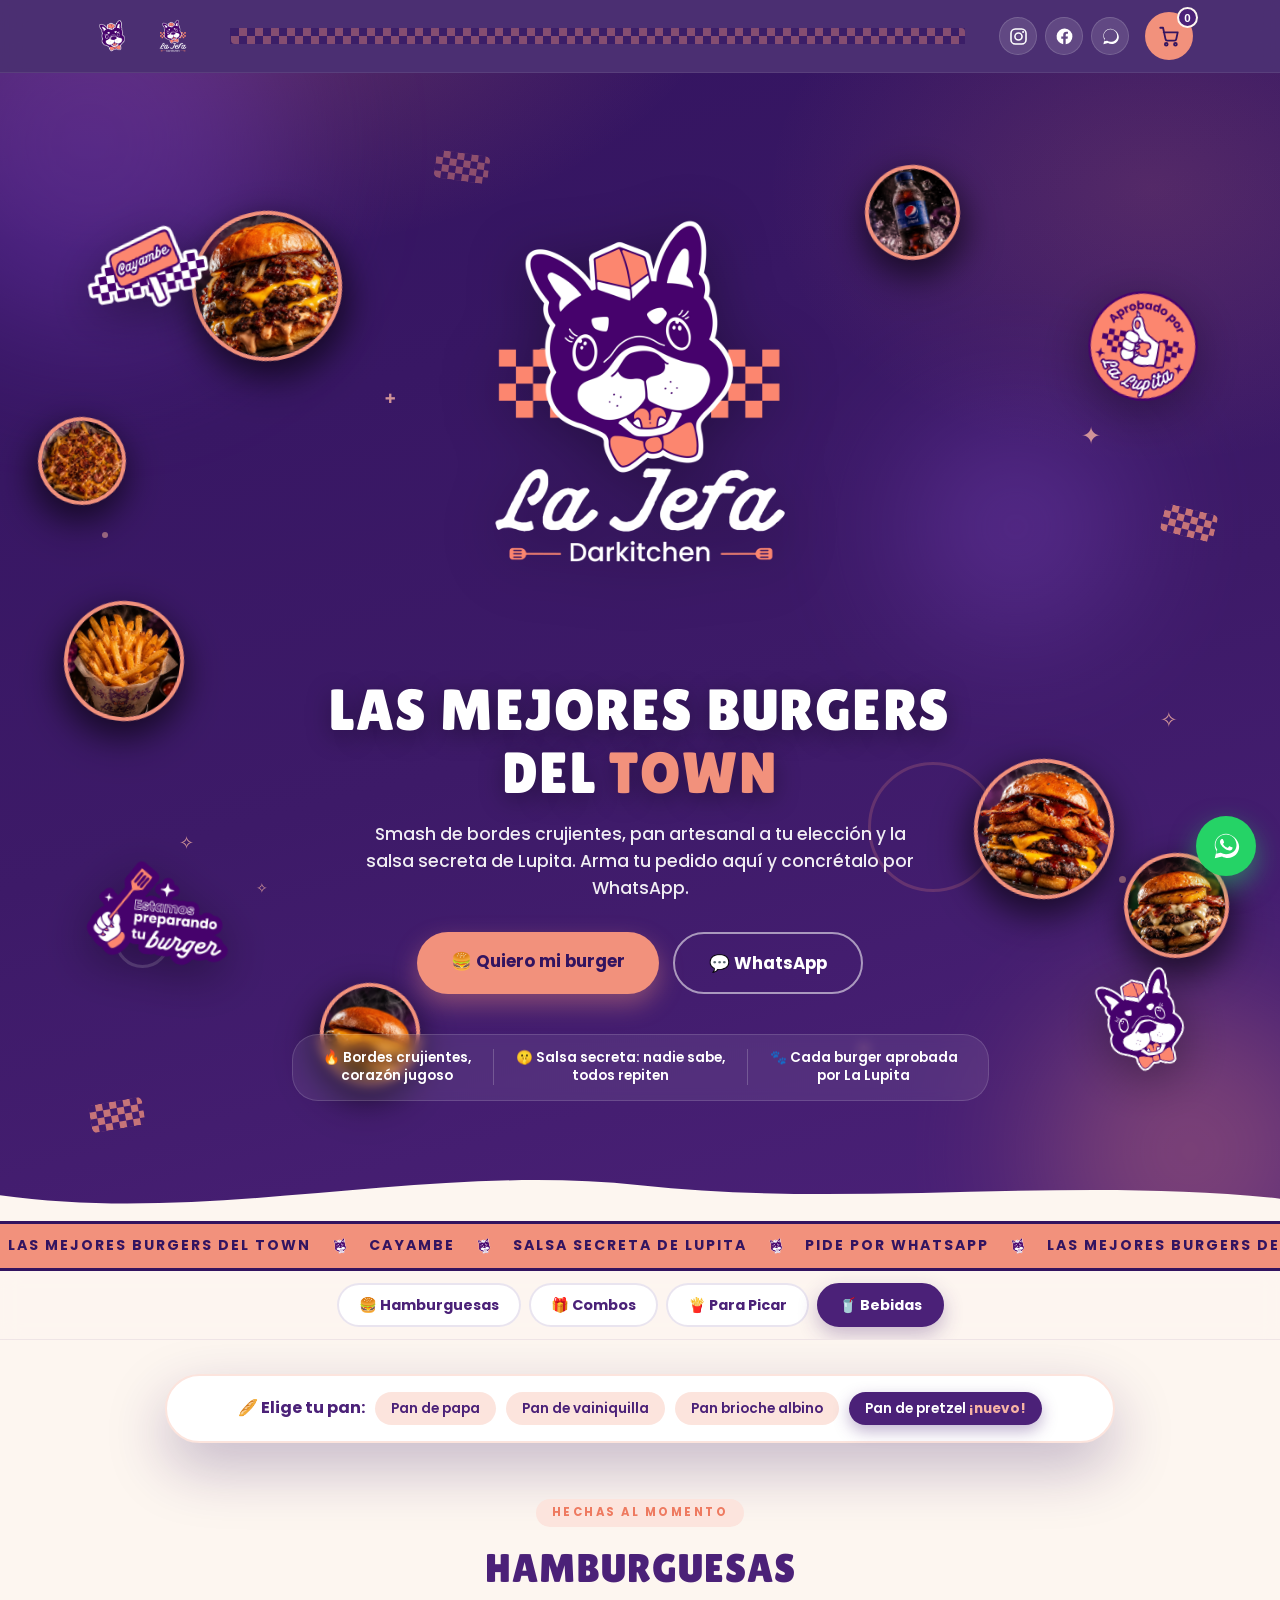
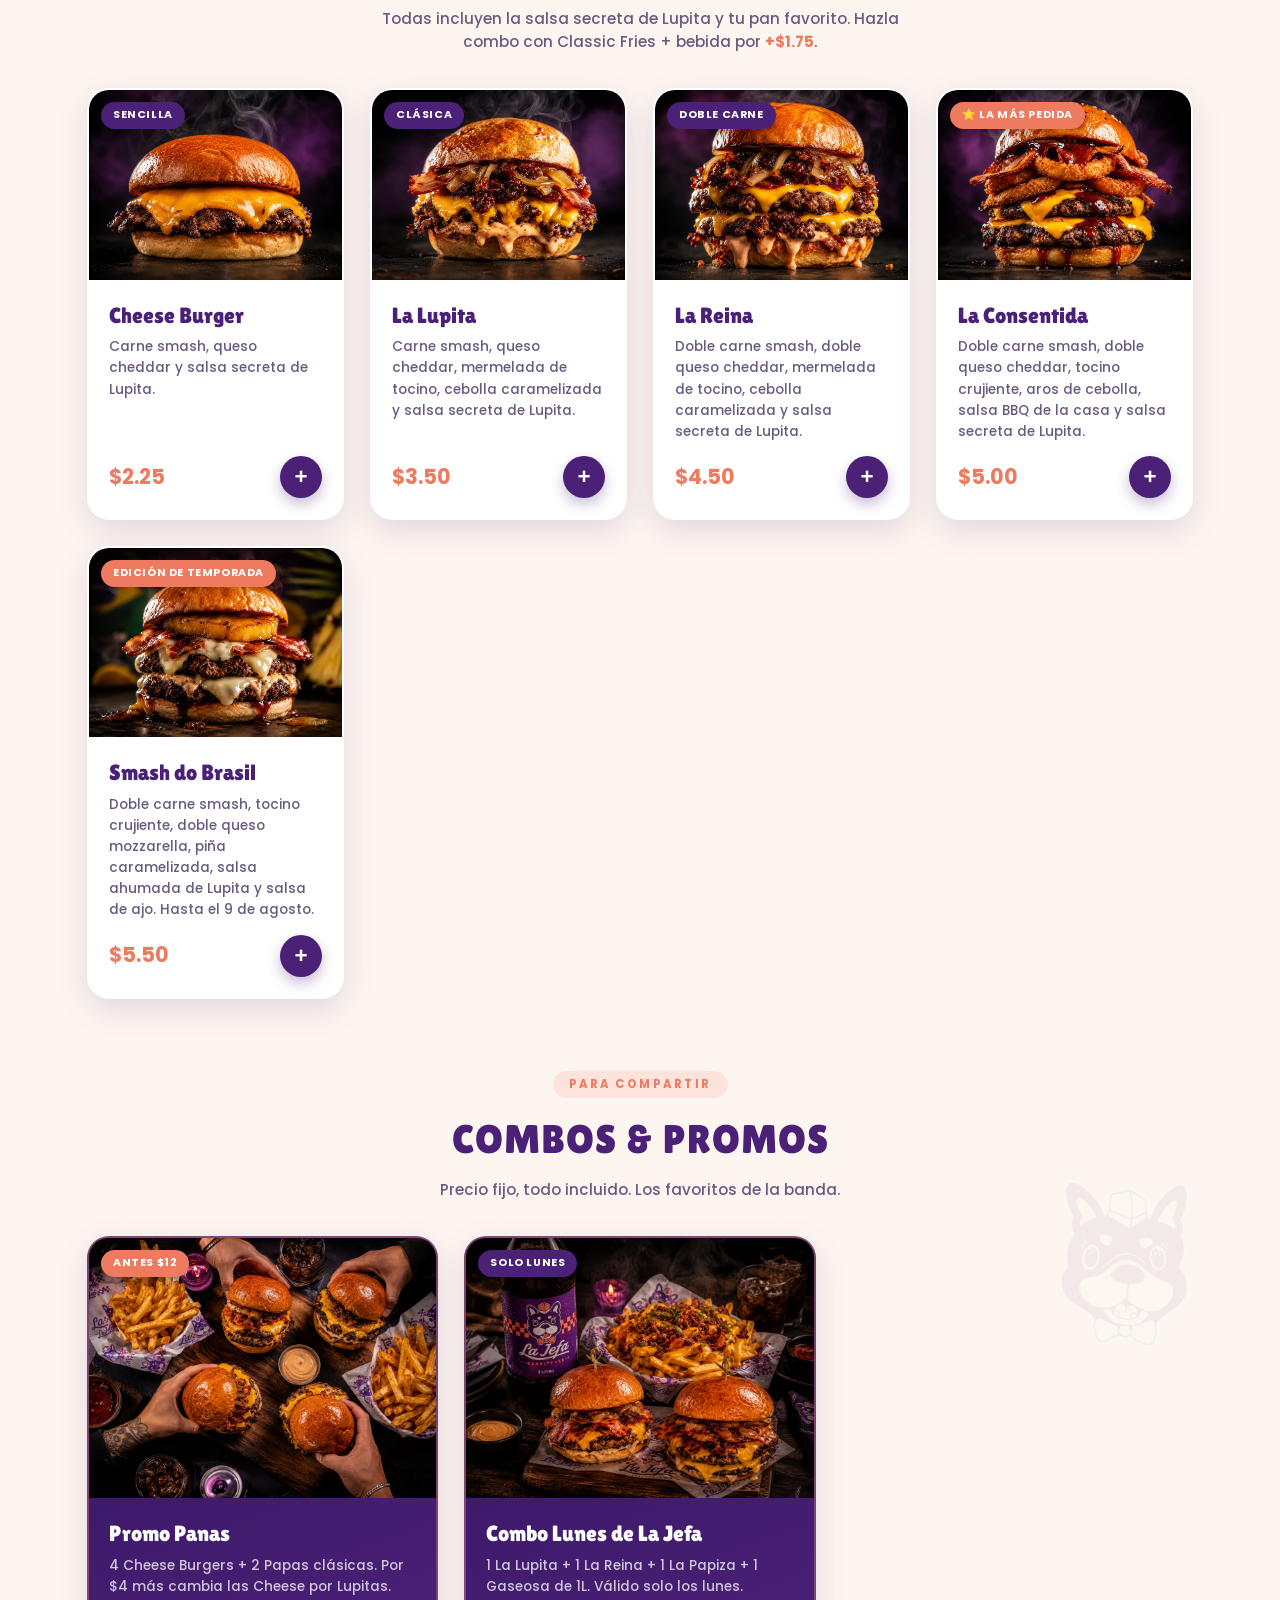
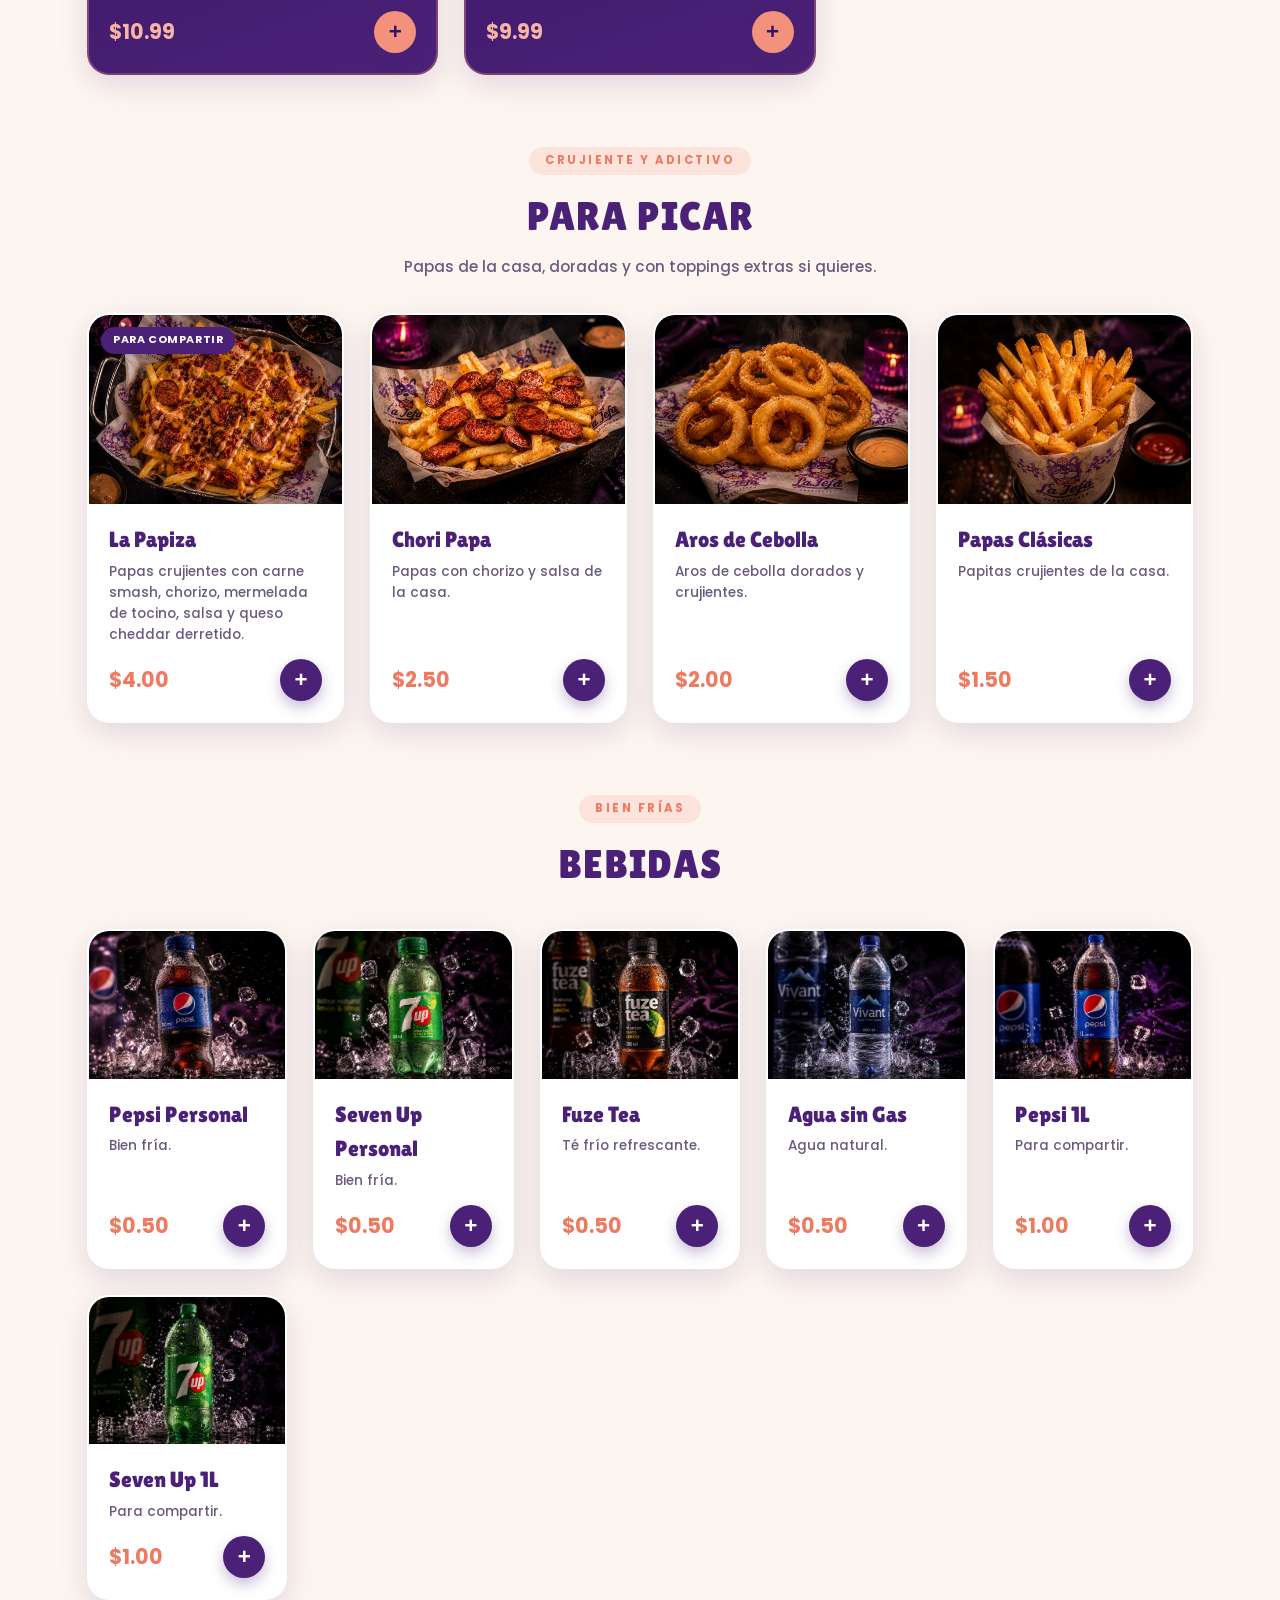
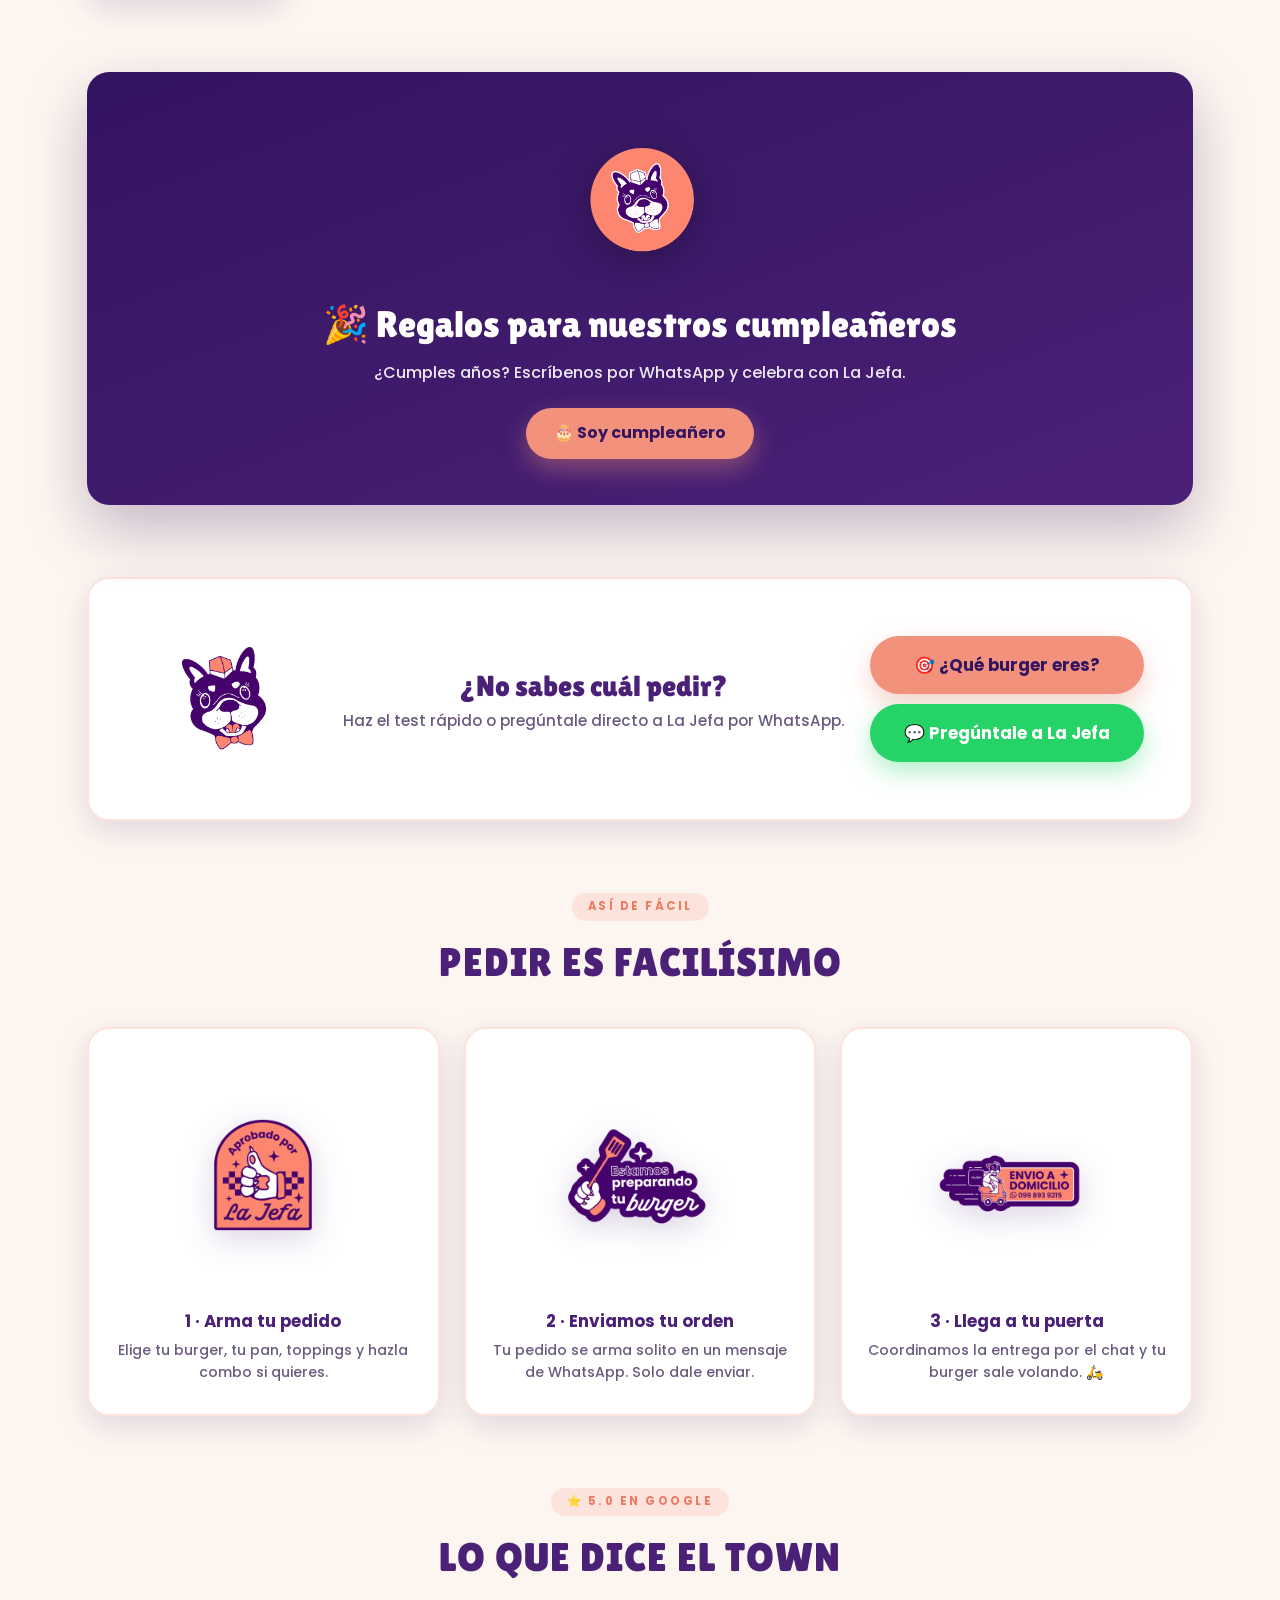
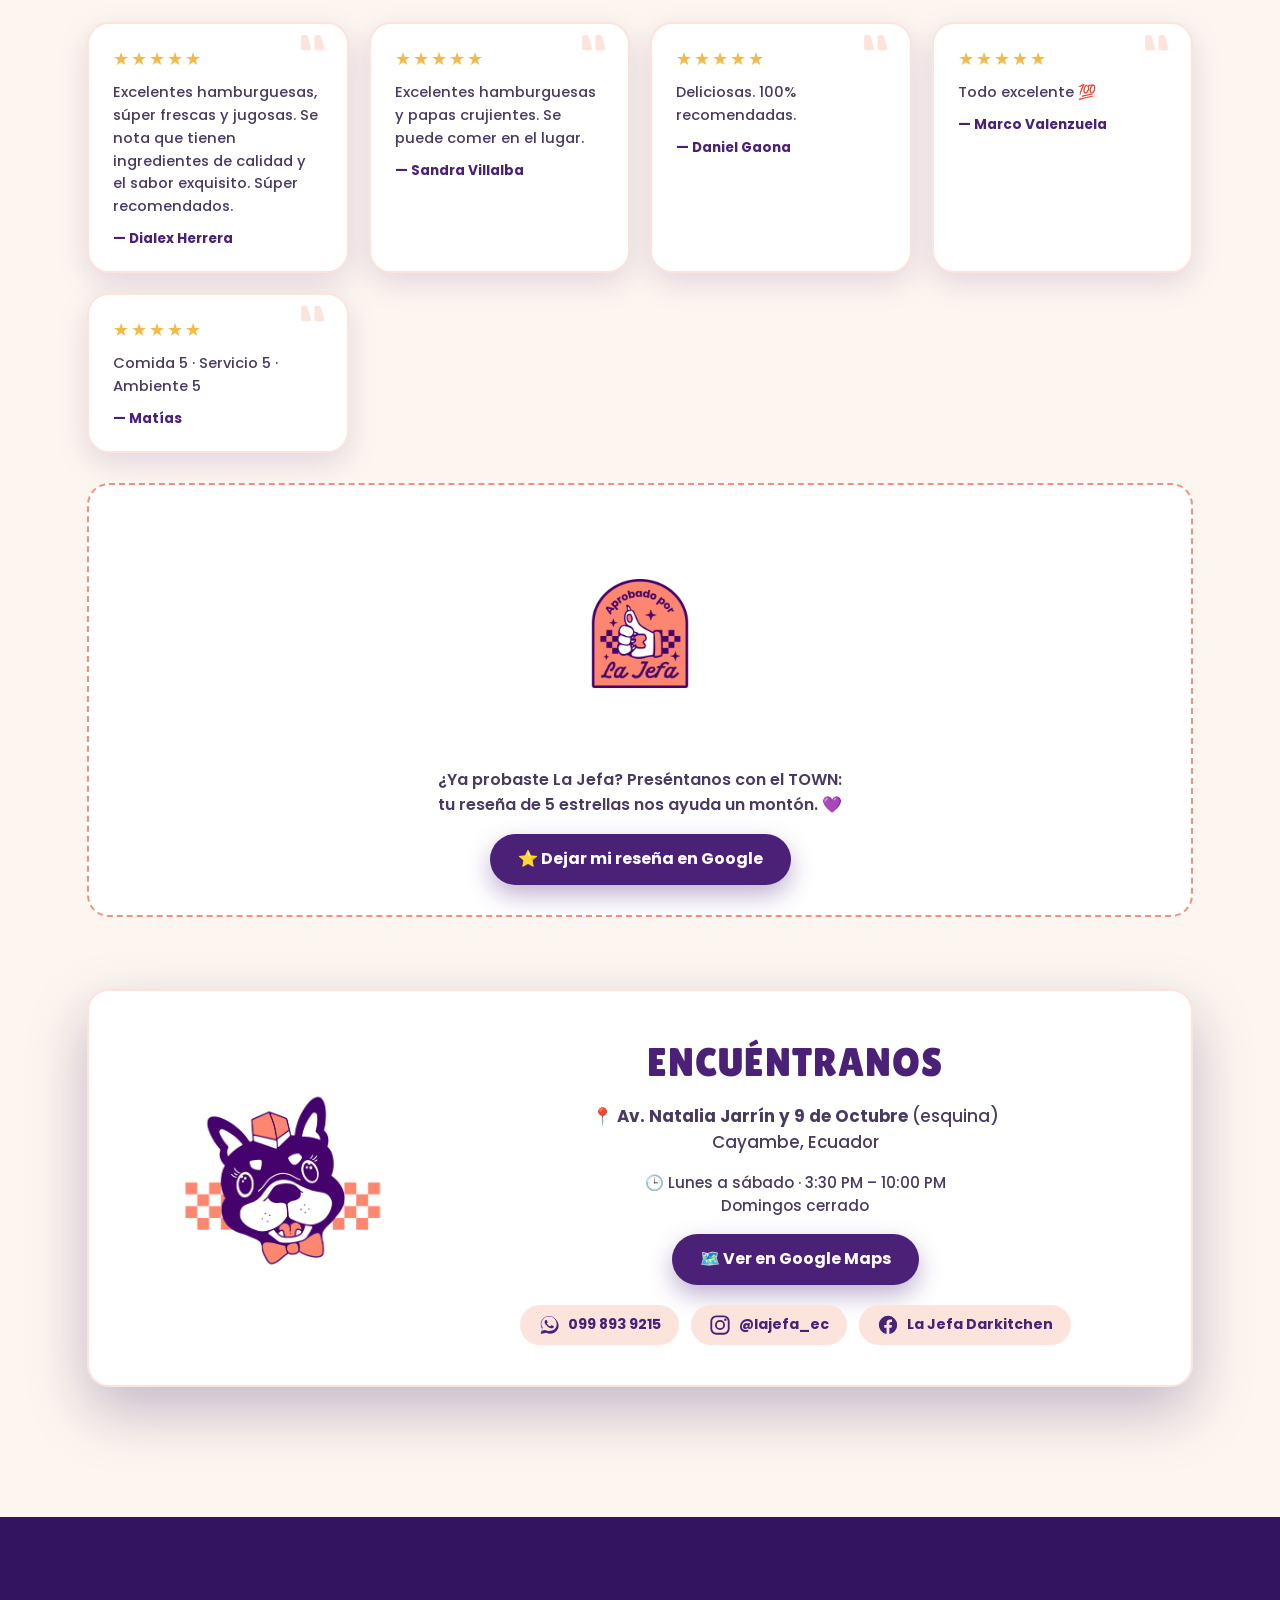
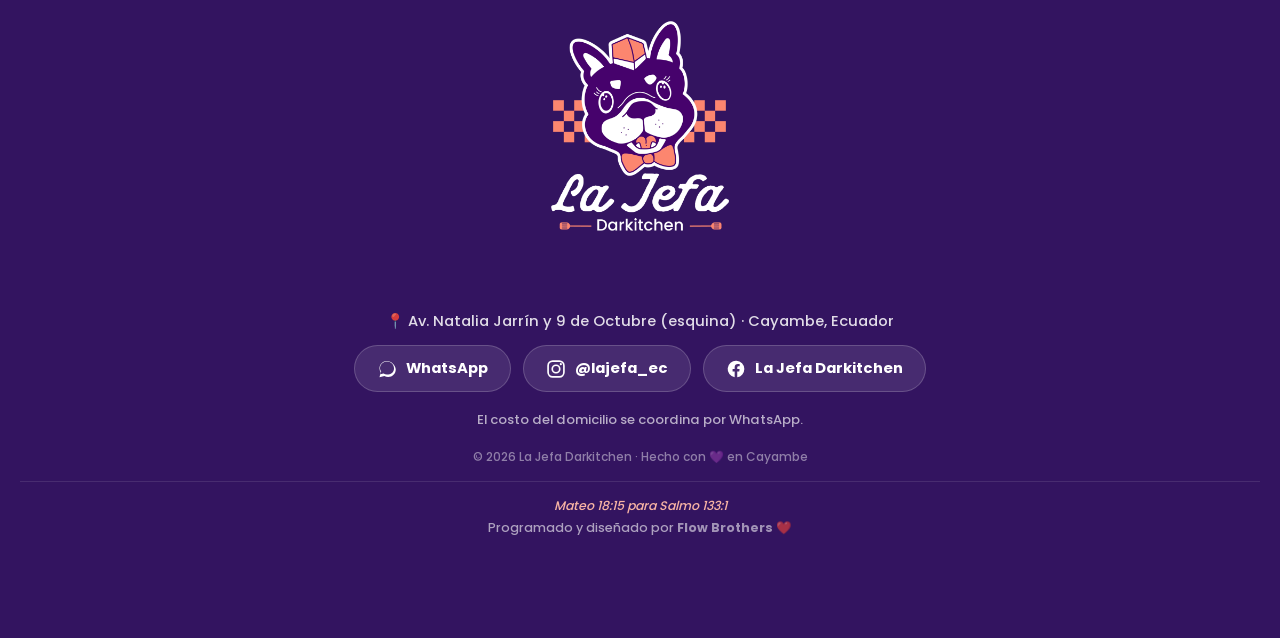
==== commit ee9770c1: "Agrega premio de lanzamiento y cambia la promo a Cyber Week" ====
--- a/index.html
+++ b/index.html
@@ -18,7 +18,7 @@
 <link rel="preconnect" href="https://fonts.googleapis.com">
 <link rel="preconnect" href="https://fonts.gstatic.com" crossorigin>
 <link href="https://fonts.googleapis.com/css2?family=Lilita+One&display=swap" rel="stylesheet">
-<link rel="stylesheet" href="styles.css?v=10">
+<link rel="stylesheet" href="styles.css?v=11">
 <link rel="icon" href="images/brand/mascota-circulo.png" type="image/png">
 </head>
 <body>
@@ -48,6 +48,8 @@
       <span class="gate-off">10%</span>
       <span>Ese día se activa el código<br><strong>LAJEFA10</strong> — solo por la web</span>
     </div>
+
+    <p class="gate-prize">🎁 Los <strong>primeros 20 pedidos</strong> del lunes llevan <strong>papas gratis</strong></p>
 
     <div class="gate-actions">
       <button class="btn btn-coral btn-big" id="peekBtn">👀 Espía el menú</button>
@@ -182,7 +184,7 @@
     </div>
     <div class="promo-side">
       <div class="promo-count" id="promoCount"></div>
-      <button class="btn btn-coral" id="promoBtn">¡Lo quiero!</button>
+      <button class="btn btn-coral" id="promoBtn">🍔 Ver el menú</button>
     </div>
   </div>
 </section>
@@ -524,7 +526,7 @@
   </div>
 </div>
 
-<script src="app.js?v=10"></script>
+<script src="app.js?v=11"></script>
 
 <!-- Cloudflare Web Analytics (contador de visitas, sin cookies) -->
 <script type="module" src="https://static.cloudflareinsights.com/beacon.min.js"
--- a/styles.css
+++ b/styles.css
@@ -1891,6 +1891,20 @@
 
 .gate-deal strong { color: var(--coral-light); letter-spacing: 1px; }
 
+.gate-prize {
+  background: rgba(242,145,124,.16);
+  border: 2px solid var(--coral);
+  border-radius: 16px;
+  padding: 12px 18px;
+  margin-bottom: 22px;
+  font-size: .92rem;
+  font-weight: 600;
+  line-height: 1.35;
+  box-shadow: 0 0 26px rgba(242,145,124,.28);
+}
+
+.gate-prize strong { color: var(--coral-light); }
+
 .gate-actions { display: flex; flex-direction: column; gap: 10px; margin-bottom: 16px; }
 
 .gate-note { font-size: .82rem; opacity: .75; }
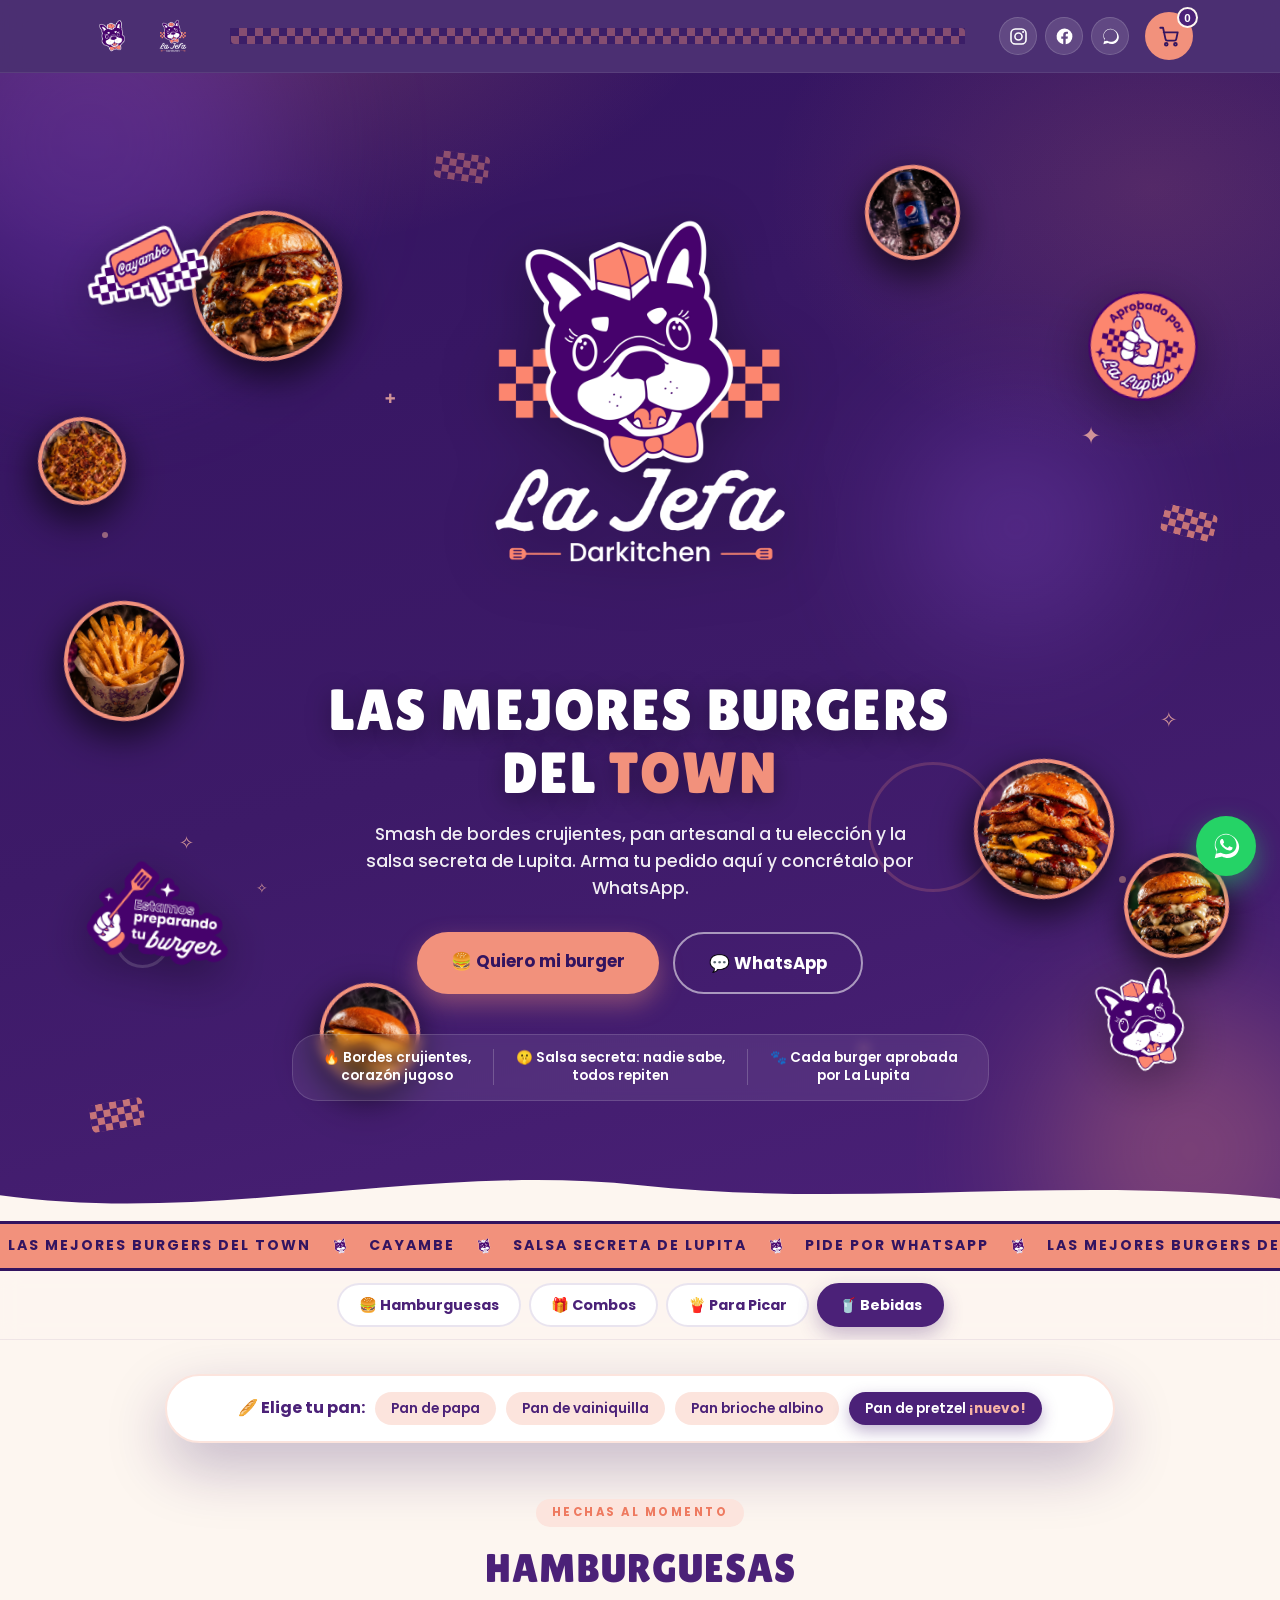
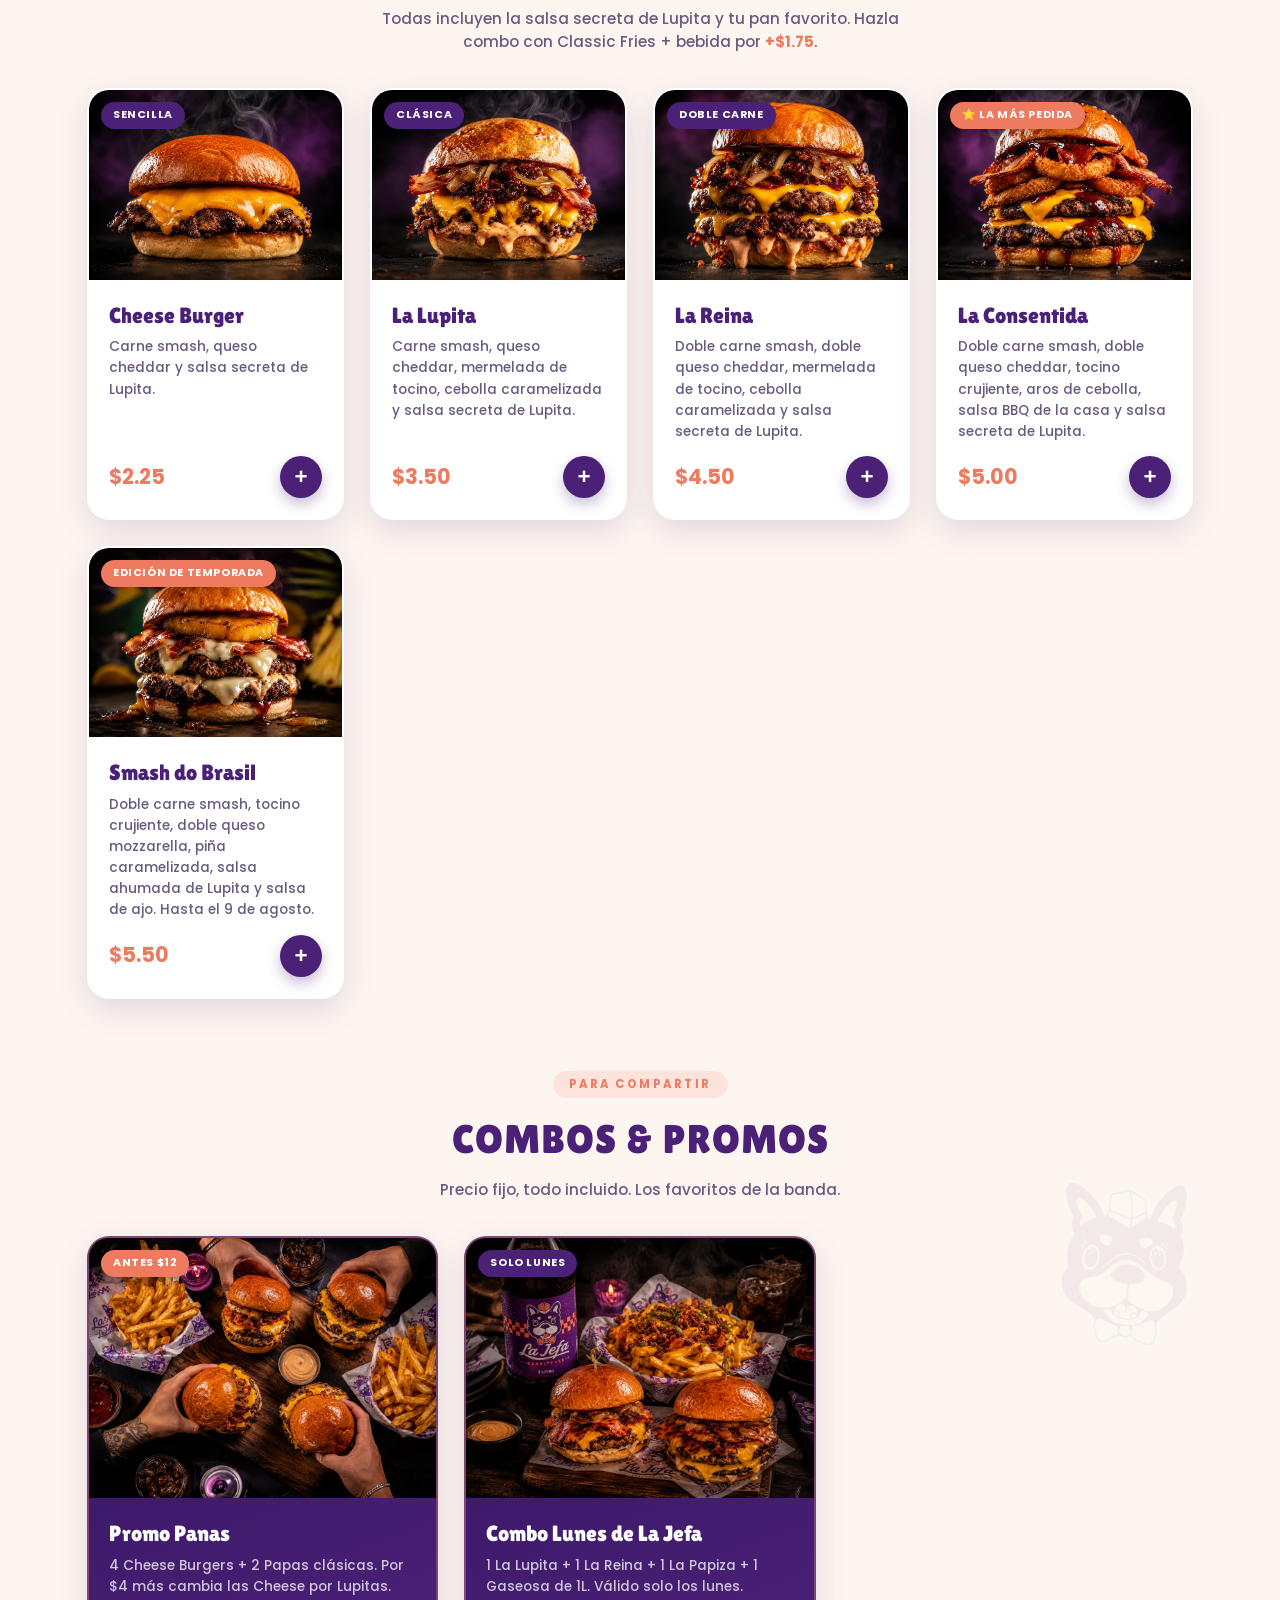
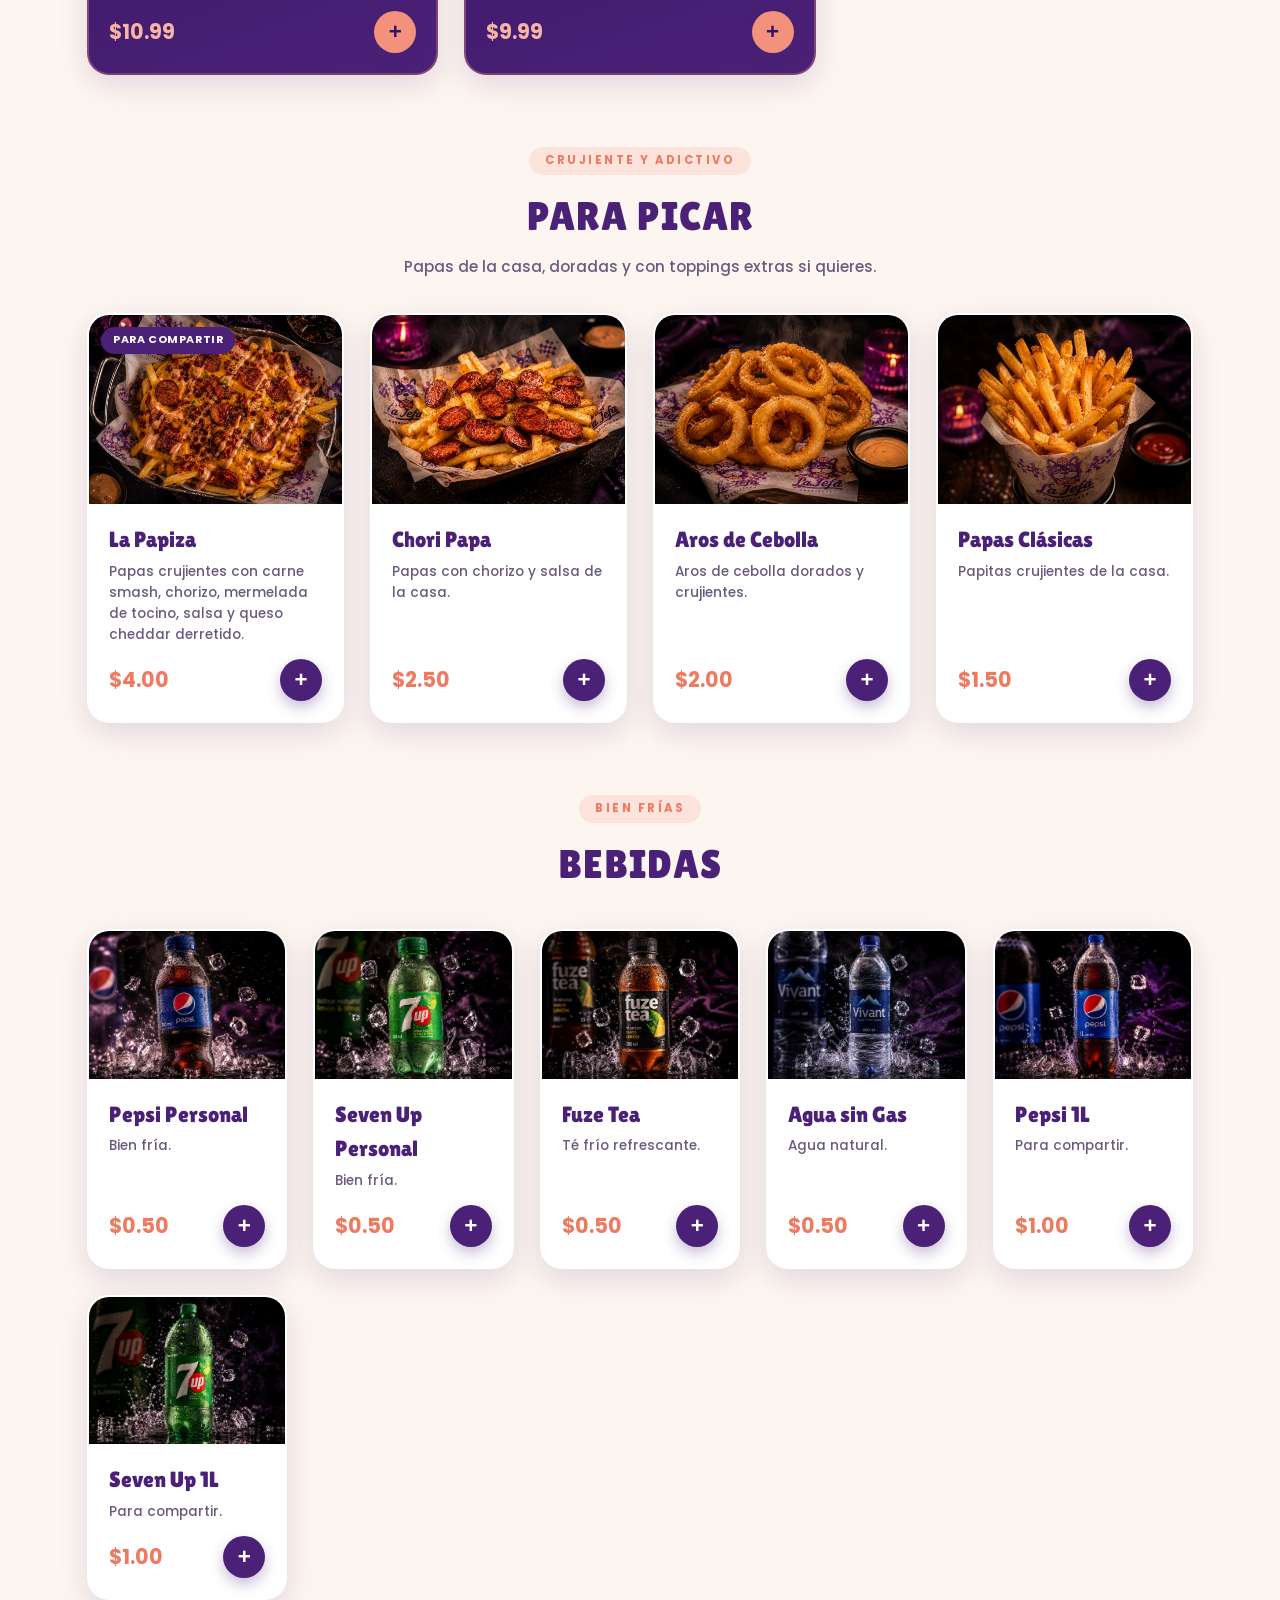
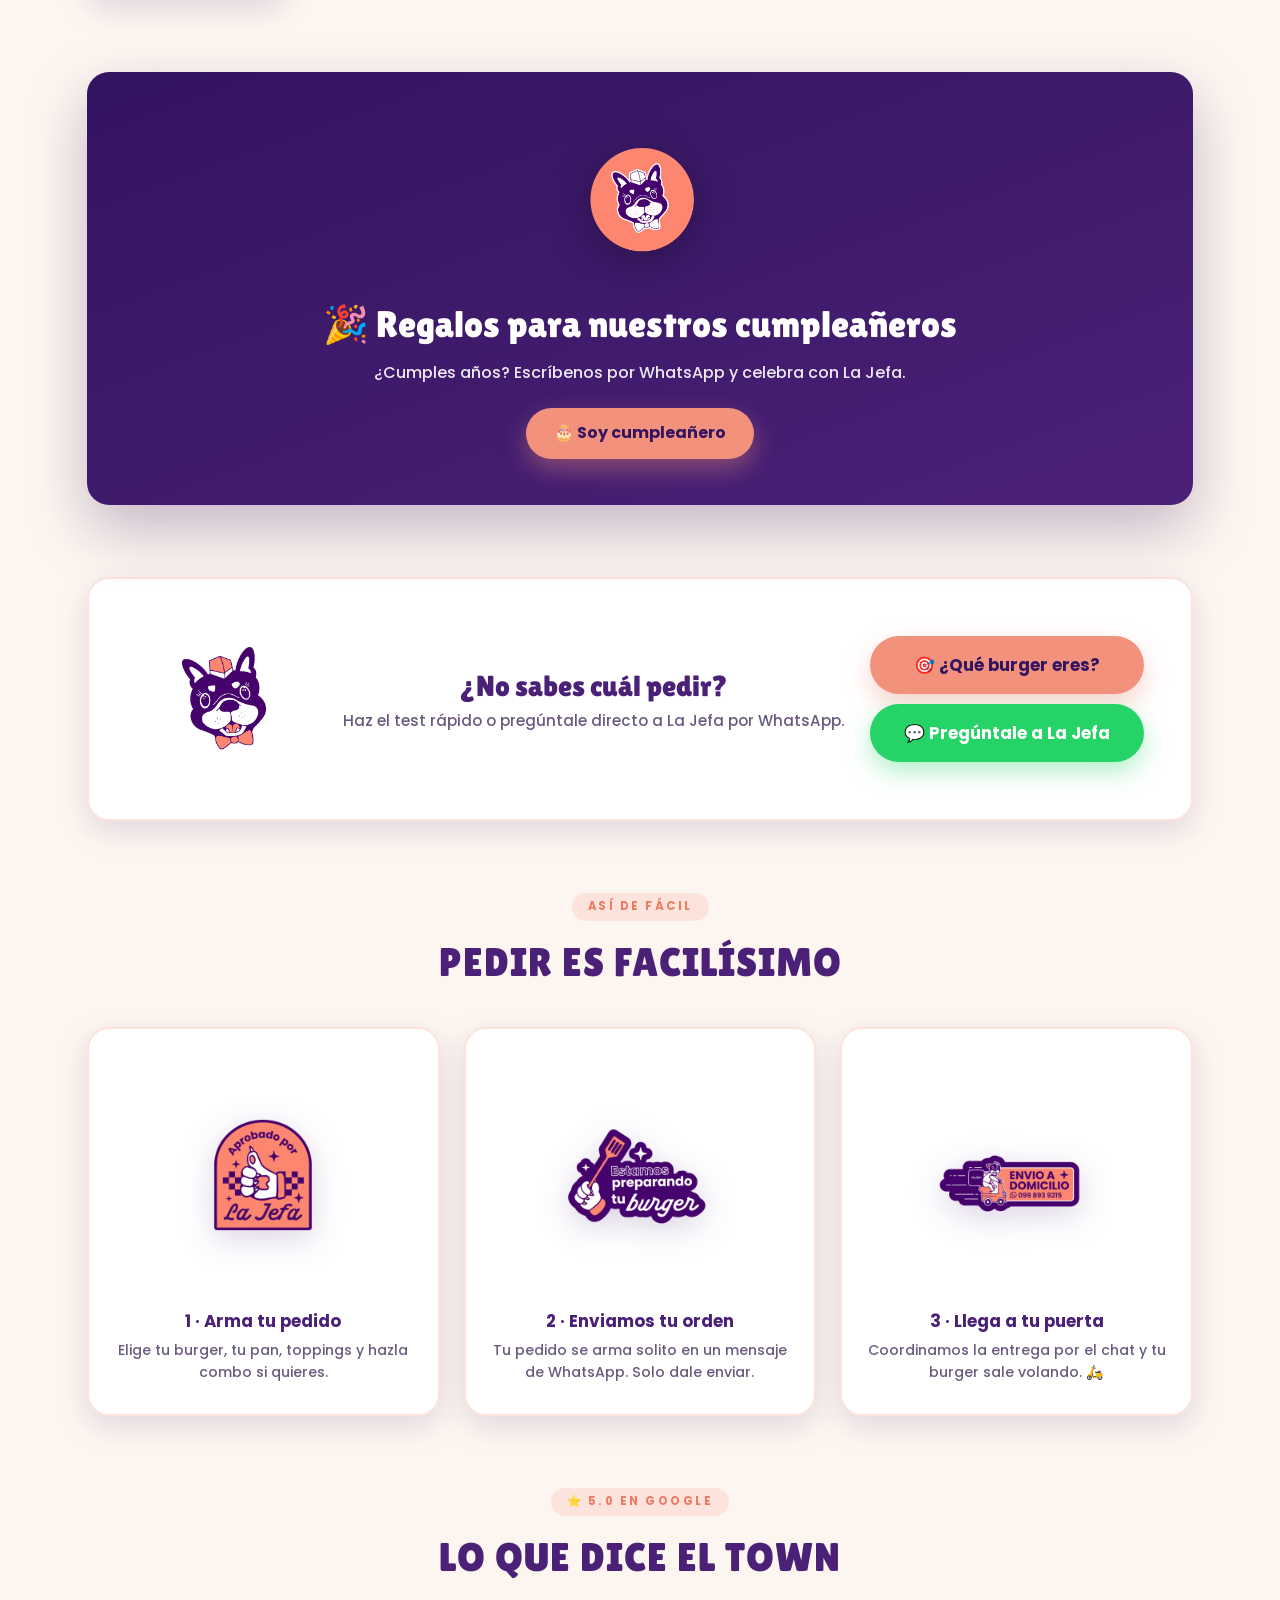
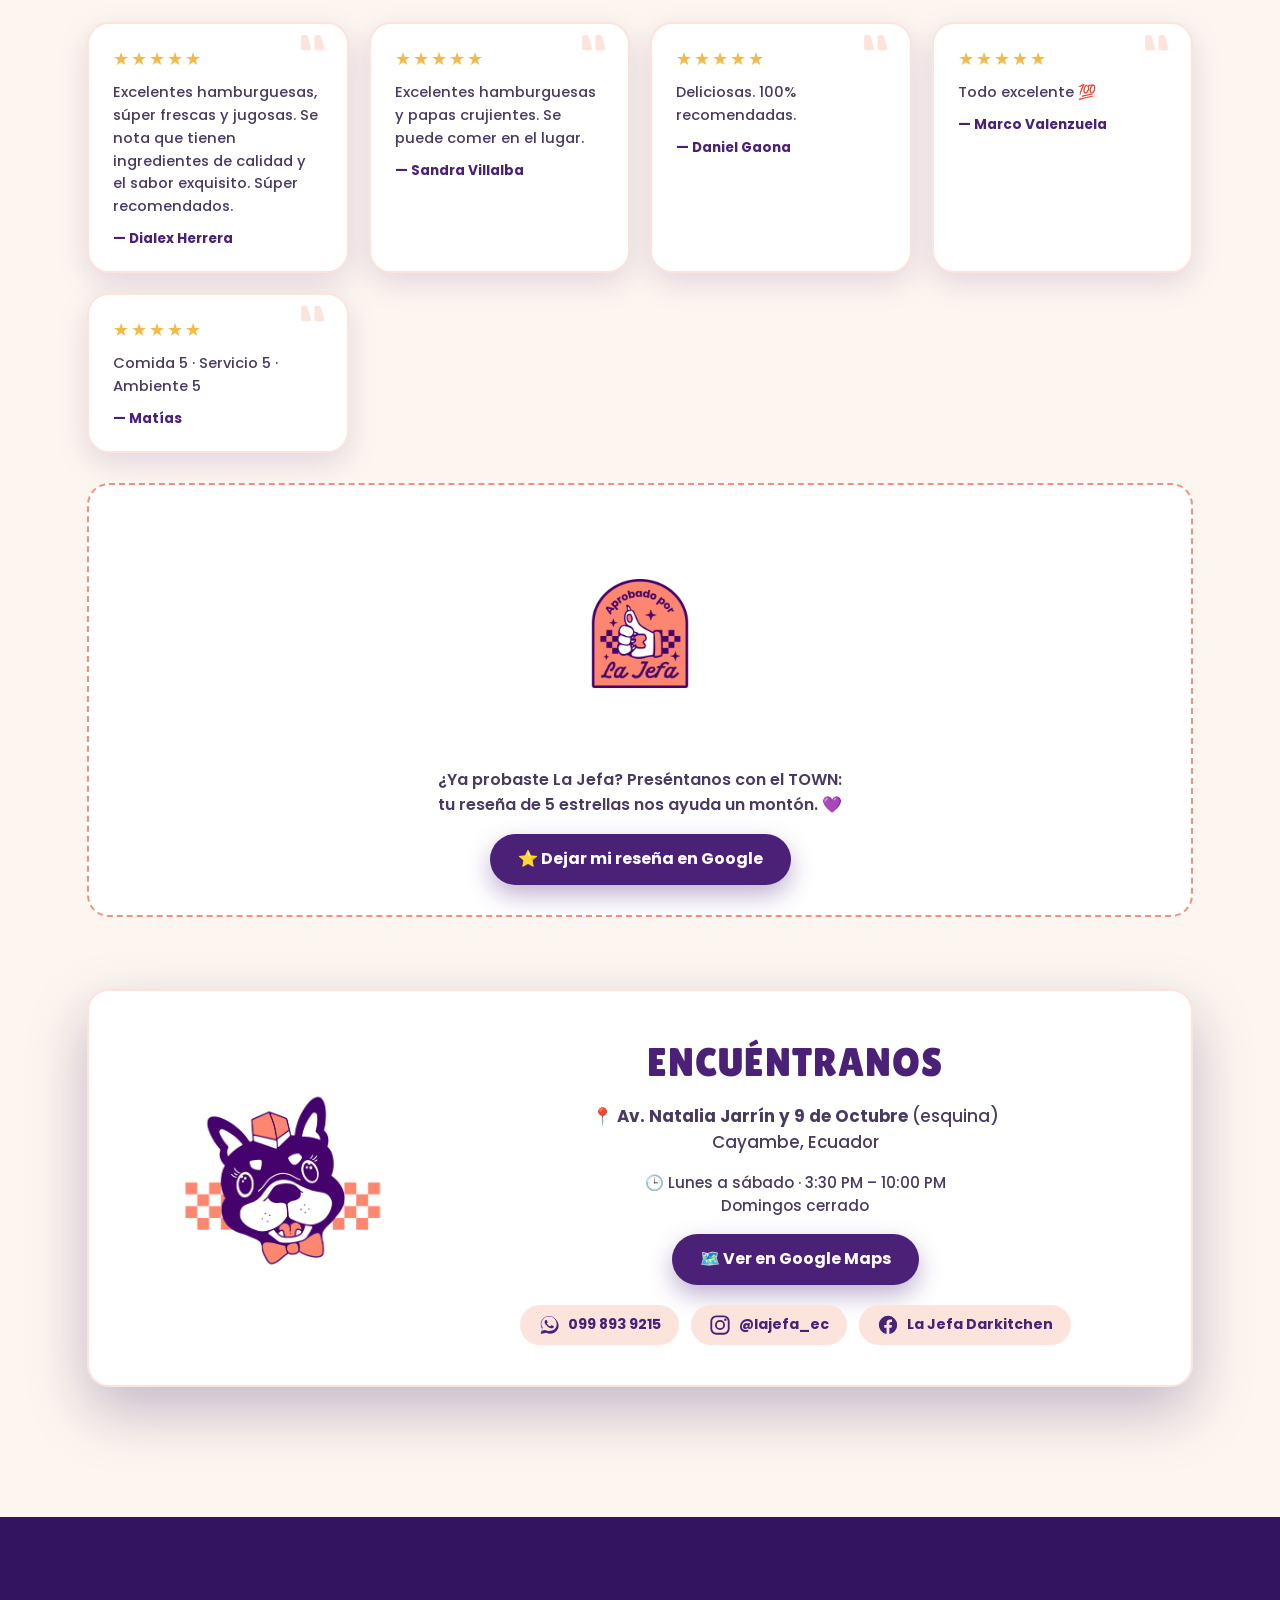
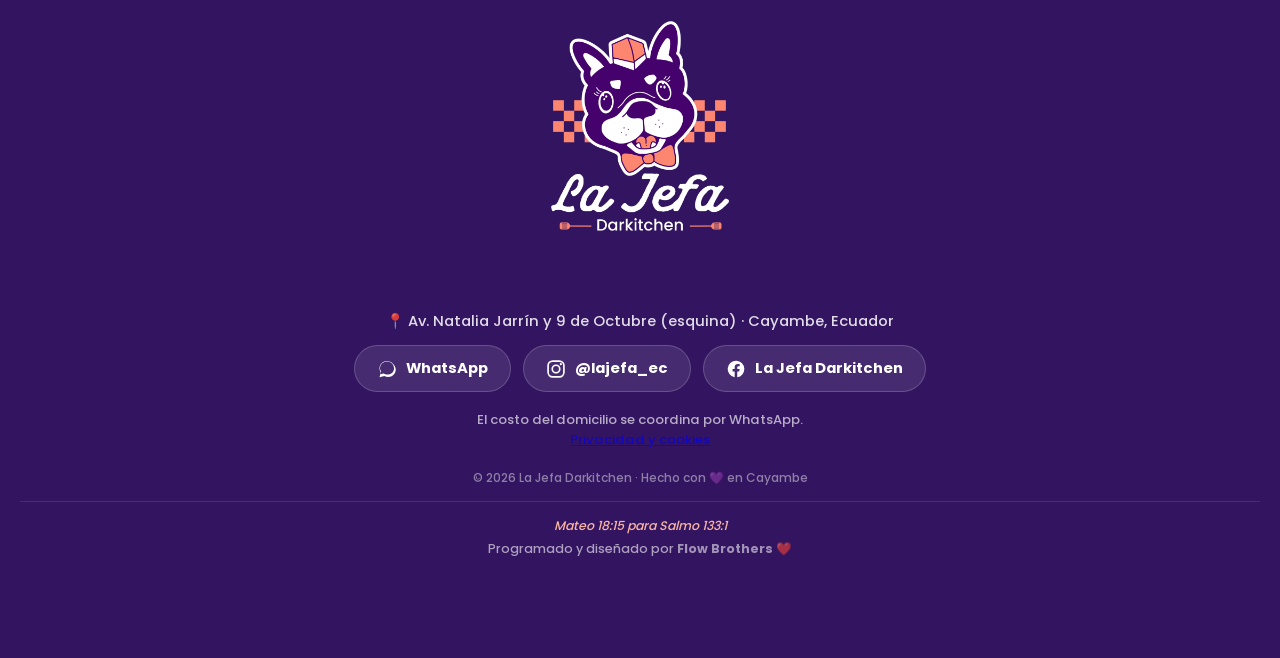
==== commit 7f3ac28f: "Prepara Meta Pixel, aviso de cookies y pagina de privacidad" ====
--- a/index.html
+++ b/index.html
@@ -18,7 +18,7 @@
 <link rel="preconnect" href="https://fonts.googleapis.com">
 <link rel="preconnect" href="https://fonts.gstatic.com" crossorigin>
 <link href="https://fonts.googleapis.com/css2?family=Lilita+One&display=swap" rel="stylesheet">
-<link rel="stylesheet" href="styles.css?v=11">
+<link rel="stylesheet" href="styles.css?v=12">
 <link rel="icon" href="images/brand/mascota-circulo.png" type="image/png">
 </head>
 <body>
@@ -360,6 +360,7 @@
       </a>
     </div>
     <p class="footer-note">El costo del domicilio se coordina por WhatsApp.</p>
+    <p class="footer-note"><a href="privacidad.html">Privacidad y cookies</a></p>
     <p class="footer-copy">© 2026 La Jefa Darkitchen · Hecho con 💜 en Cayambe</p>
     <p class="footer-credit">
       <span class="footer-verse">Mateo 18:15 para Salmo 133:1</span>
@@ -526,7 +527,19 @@
   </div>
 </div>
 
-<script src="app.js?v=11"></script>
+<script src="app.js?v=12"></script>
+
+<!-- Aviso de cookies (solo la primera visita) -->
+<div class="cookiebar" id="cookiebar" hidden>
+  <p>🍪 Usamos cookies propias y de Meta para mejorar la web y mostrarte
+     mejores anuncios. <a href="privacidad.html">Más info</a></p>
+  <div class="cookiebar-btns">
+    <button type="button" id="cookieNo" class="cookie-no">Rechazar</button>
+    <button type="button" id="cookieOk" class="cookie-ok">Aceptar</button>
+  </div>
+</div>
+
+<!-- Meta Pixel (se carga desde app.js solo si el visitante no lo rechazó) -->
 
 <!-- Cloudflare Web Analytics (contador de visitas, sin cookies) -->
 <script type="module" src="https://static.cloudflareinsights.com/beacon.min.js"
--- a/styles.css
+++ b/styles.css
@@ -1756,6 +1756,95 @@
 
 .findus-hours { color: #4a3a63; font-size: .95rem; margin-bottom: 16px; }
 
+/* ============ AVISO DE COOKIES ============ */
+.cookiebar {
+  position: fixed;
+  left: 14px; right: 14px; bottom: 14px;
+  z-index: 130;
+  display: flex;
+  align-items: center;
+  justify-content: center;
+  flex-wrap: wrap;
+  gap: 10px 18px;
+  background: rgba(27,8,54,.96);
+  backdrop-filter: blur(10px);
+  border: 2px solid var(--coral);
+  border-radius: 18px;
+  padding: 14px 20px;
+  color: var(--white);
+  box-shadow: var(--shadow-lg);
+}
+
+.cookiebar p { font-size: .85rem; font-weight: 600; max-width: 620px; }
+
+.cookiebar a { color: var(--coral-light); font-weight: 700; }
+
+.cookiebar-btns { display: flex; gap: 8px; }
+
+.cookie-ok, .cookie-no {
+  font-family: var(--font-body);
+  font-weight: 800;
+  font-size: .85rem;
+  padding: 10px 20px;
+  border-radius: 999px;
+  cursor: pointer;
+  transition: .2s;
+}
+
+.cookie-ok { background: var(--coral); color: var(--purple-deep); border: none; }
+.cookie-ok:hover { background: var(--coral-hot); }
+
+.cookie-no { background: transparent; color: var(--white); border: 2px solid rgba(255,255,255,.35); }
+.cookie-no:hover { border-color: var(--white); }
+
+/* ============ PÁGINAS LEGALES ============ */
+.legal {
+  max-width: 720px;
+  margin: 0 auto;
+  padding: 36px 22px 80px;
+  color: var(--ink);
+}
+
+.legal-back {
+  display: inline-block;
+  color: var(--purple);
+  font-weight: 700;
+  font-size: .9rem;
+  text-decoration: none;
+  margin-bottom: 20px;
+}
+
+.legal-back:hover { color: var(--coral-hot); }
+
+.legal-mascot { width: 96px; display: block; }
+
+.legal h1 {
+  font-family: var(--font-head);
+  font-weight: 400;
+  font-size: clamp(1.8rem, 5vw, 2.6rem);
+  text-transform: uppercase;
+  color: var(--purple);
+  margin: 6px 0 4px;
+}
+
+.legal-date { font-size: .82rem; color: #8a7a9b; margin-bottom: 26px; }
+
+.legal h2 {
+  font-family: var(--font-head);
+  font-weight: 400;
+  font-size: 1.35rem;
+  color: var(--purple);
+  margin: 26px 0 8px;
+}
+
+.legal p, .legal li { font-size: .95rem; color: #4a3a63; margin-bottom: 10px; }
+
+.legal ul { padding-left: 22px; }
+
+.legal a { color: var(--coral-hot); font-weight: 700; }
+
+.legal-cta { margin-top: 30px; }
+
 /* ============ ANTESALA DE LANZAMIENTO ============ */
 .gate {
   position: fixed;
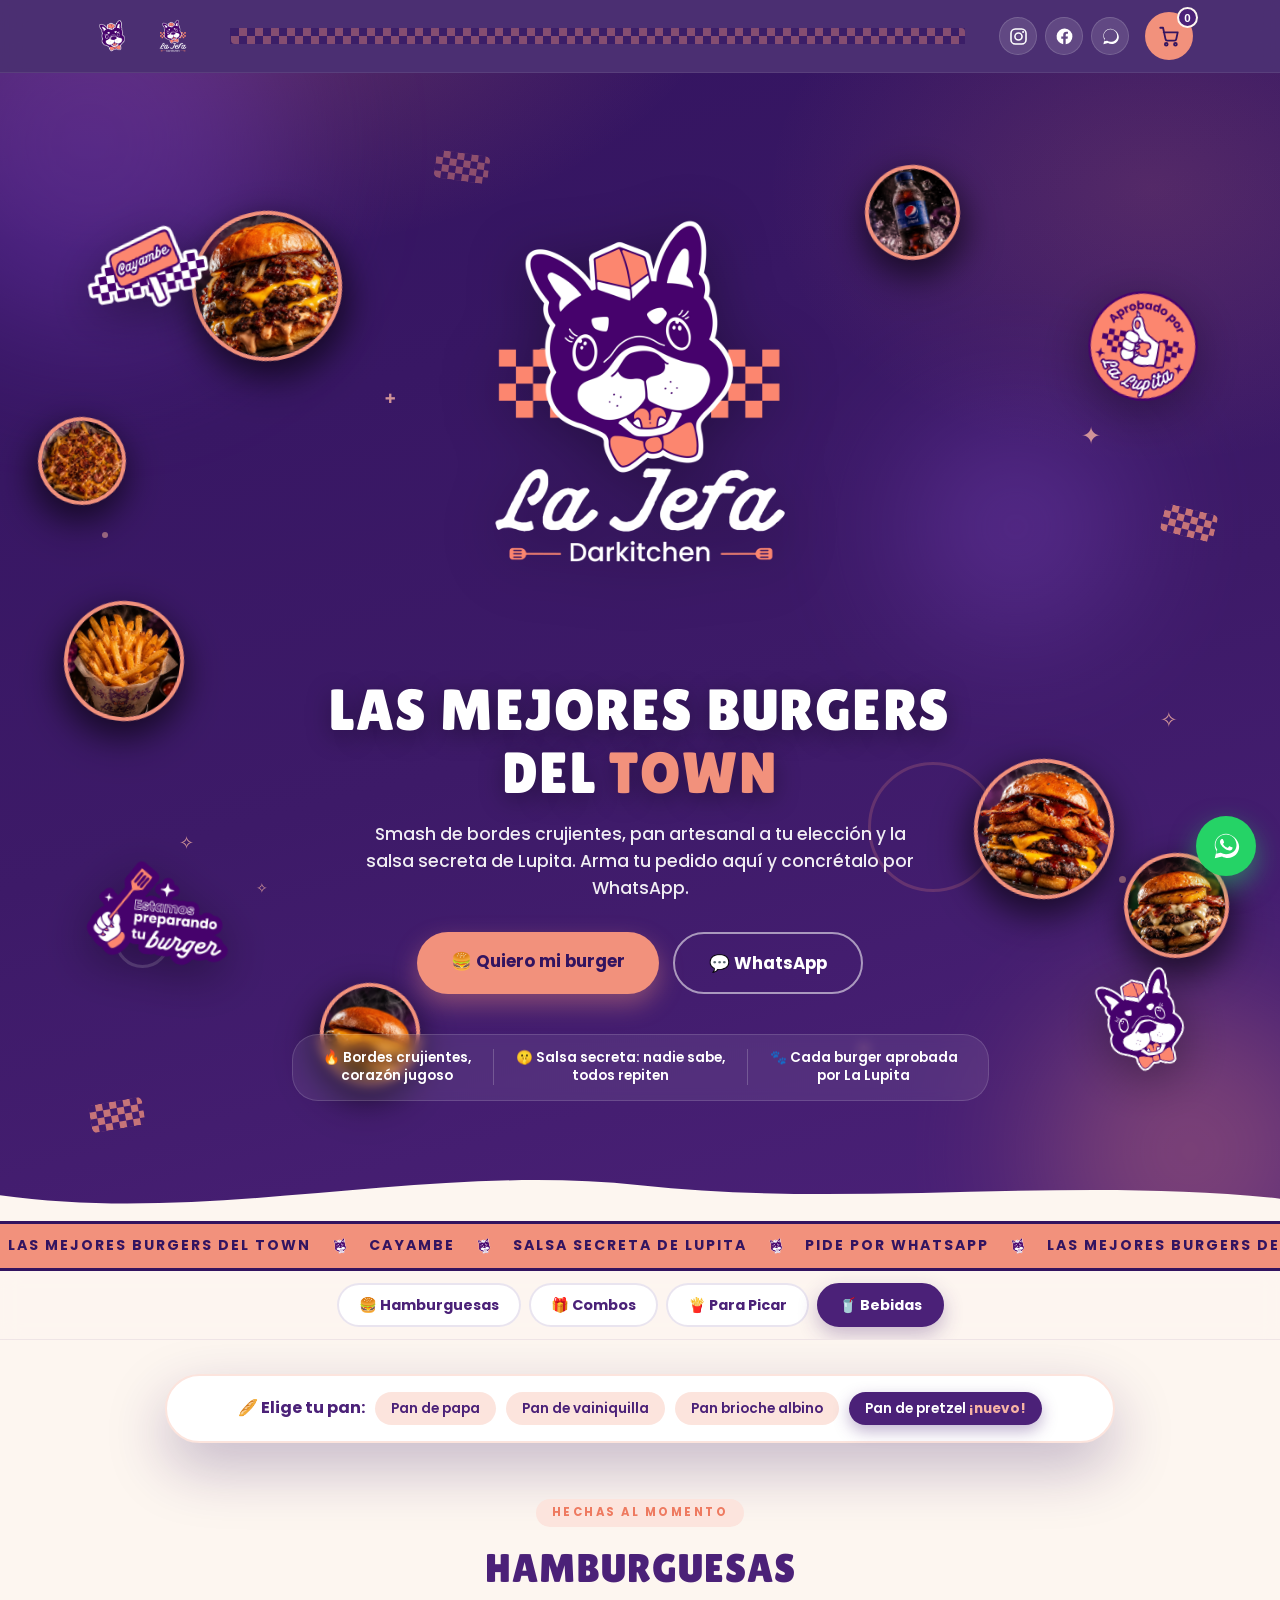
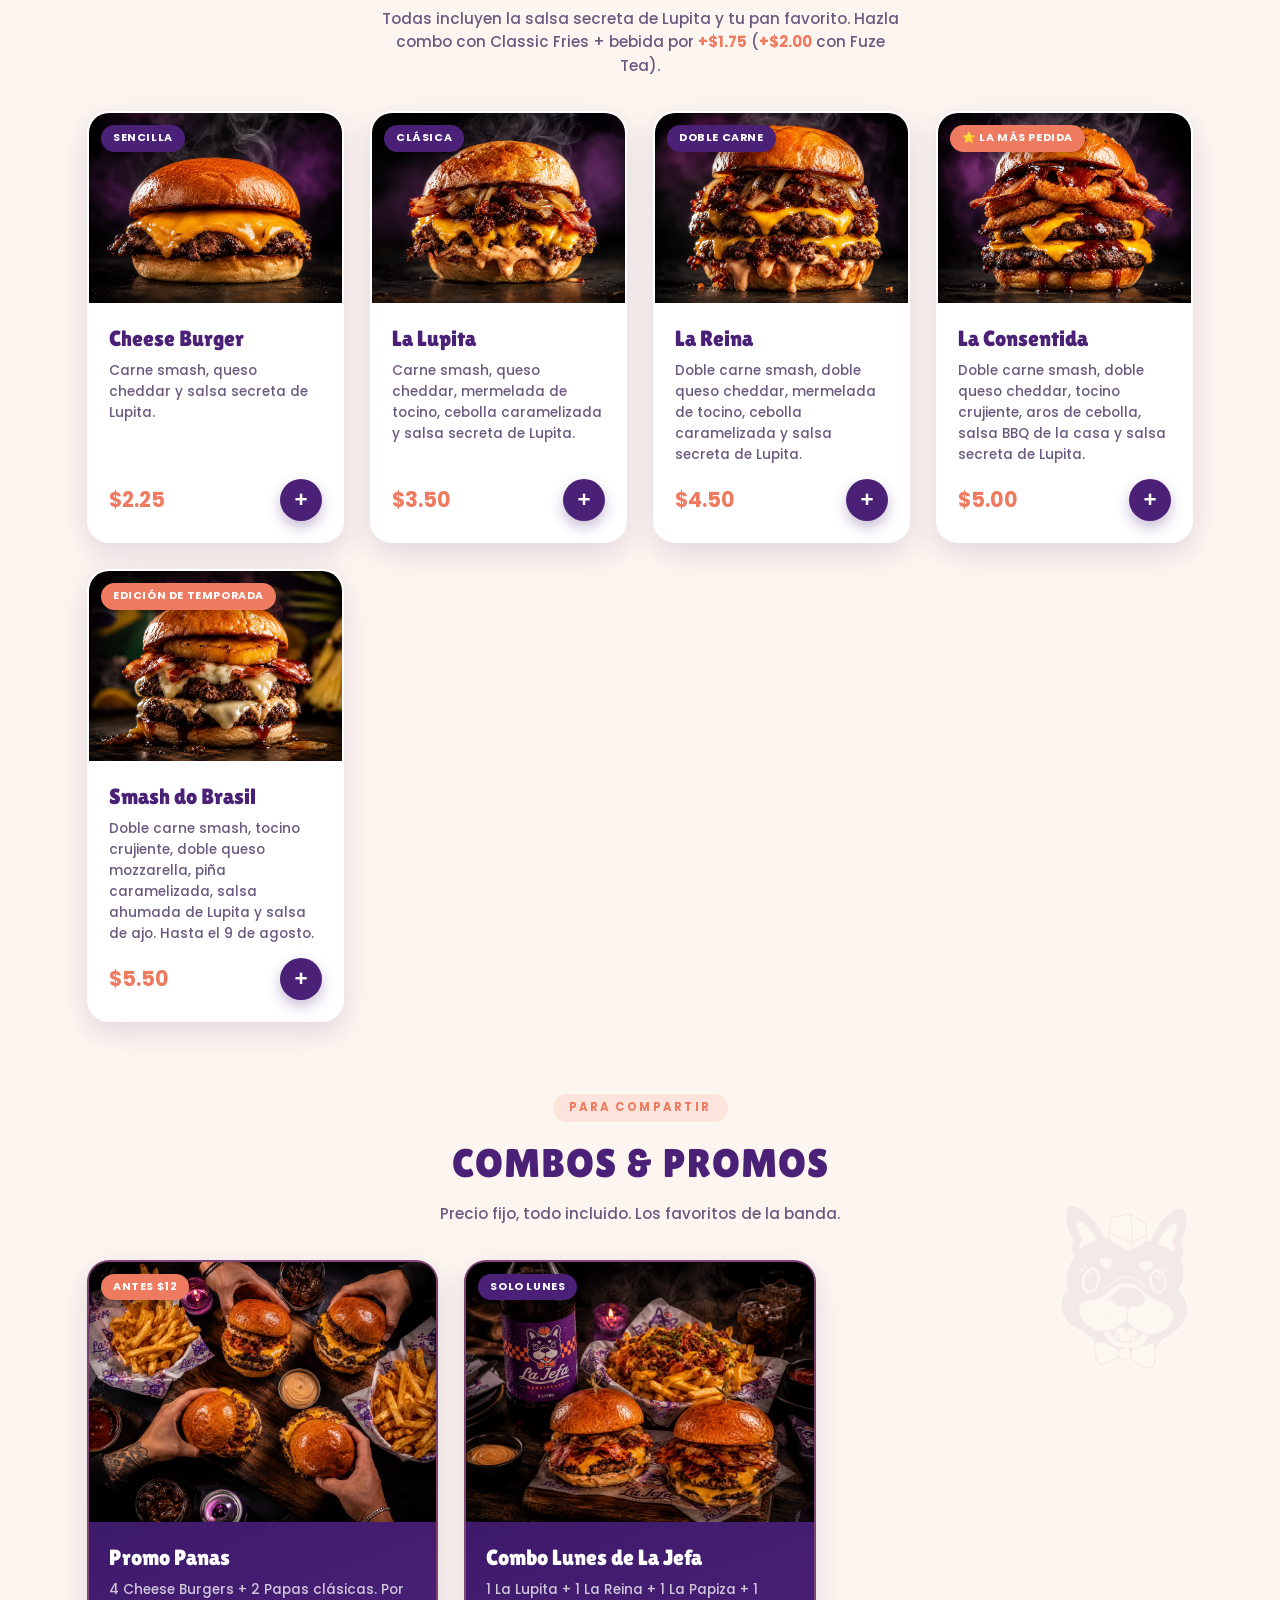
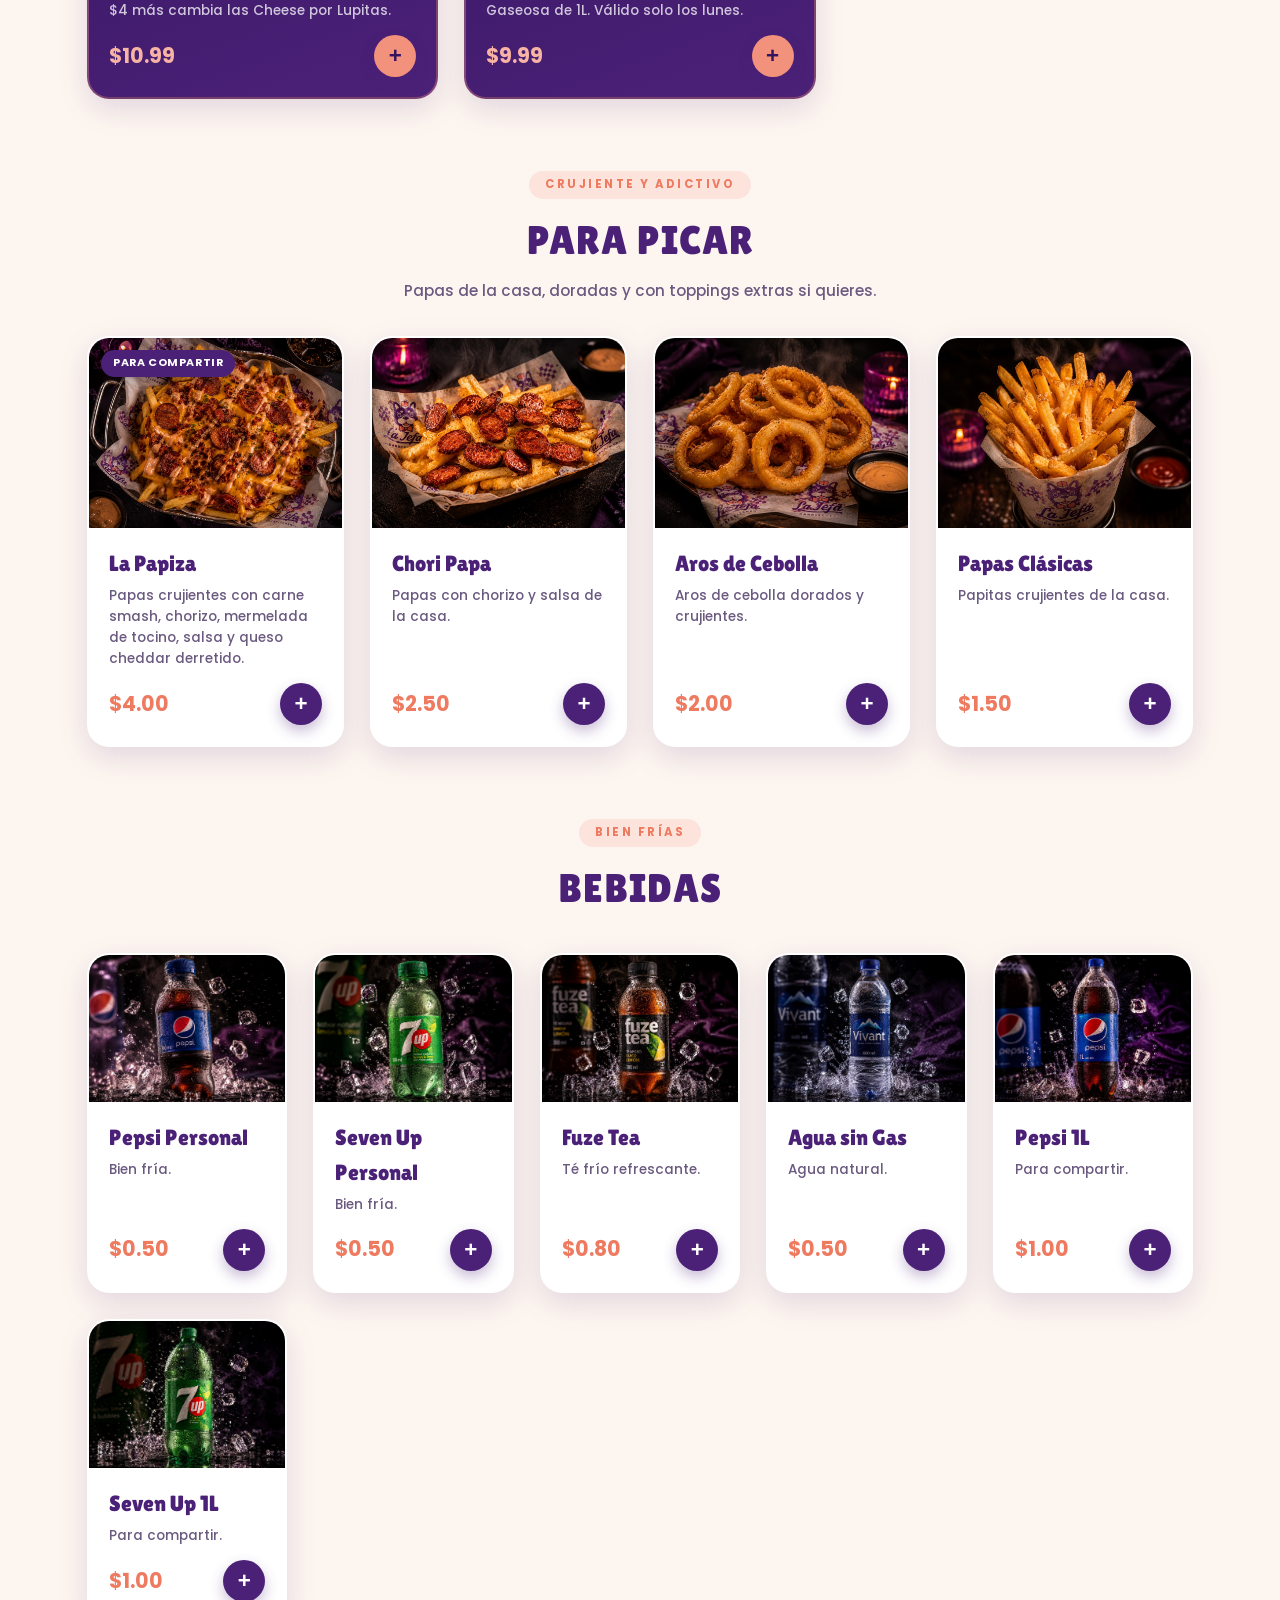
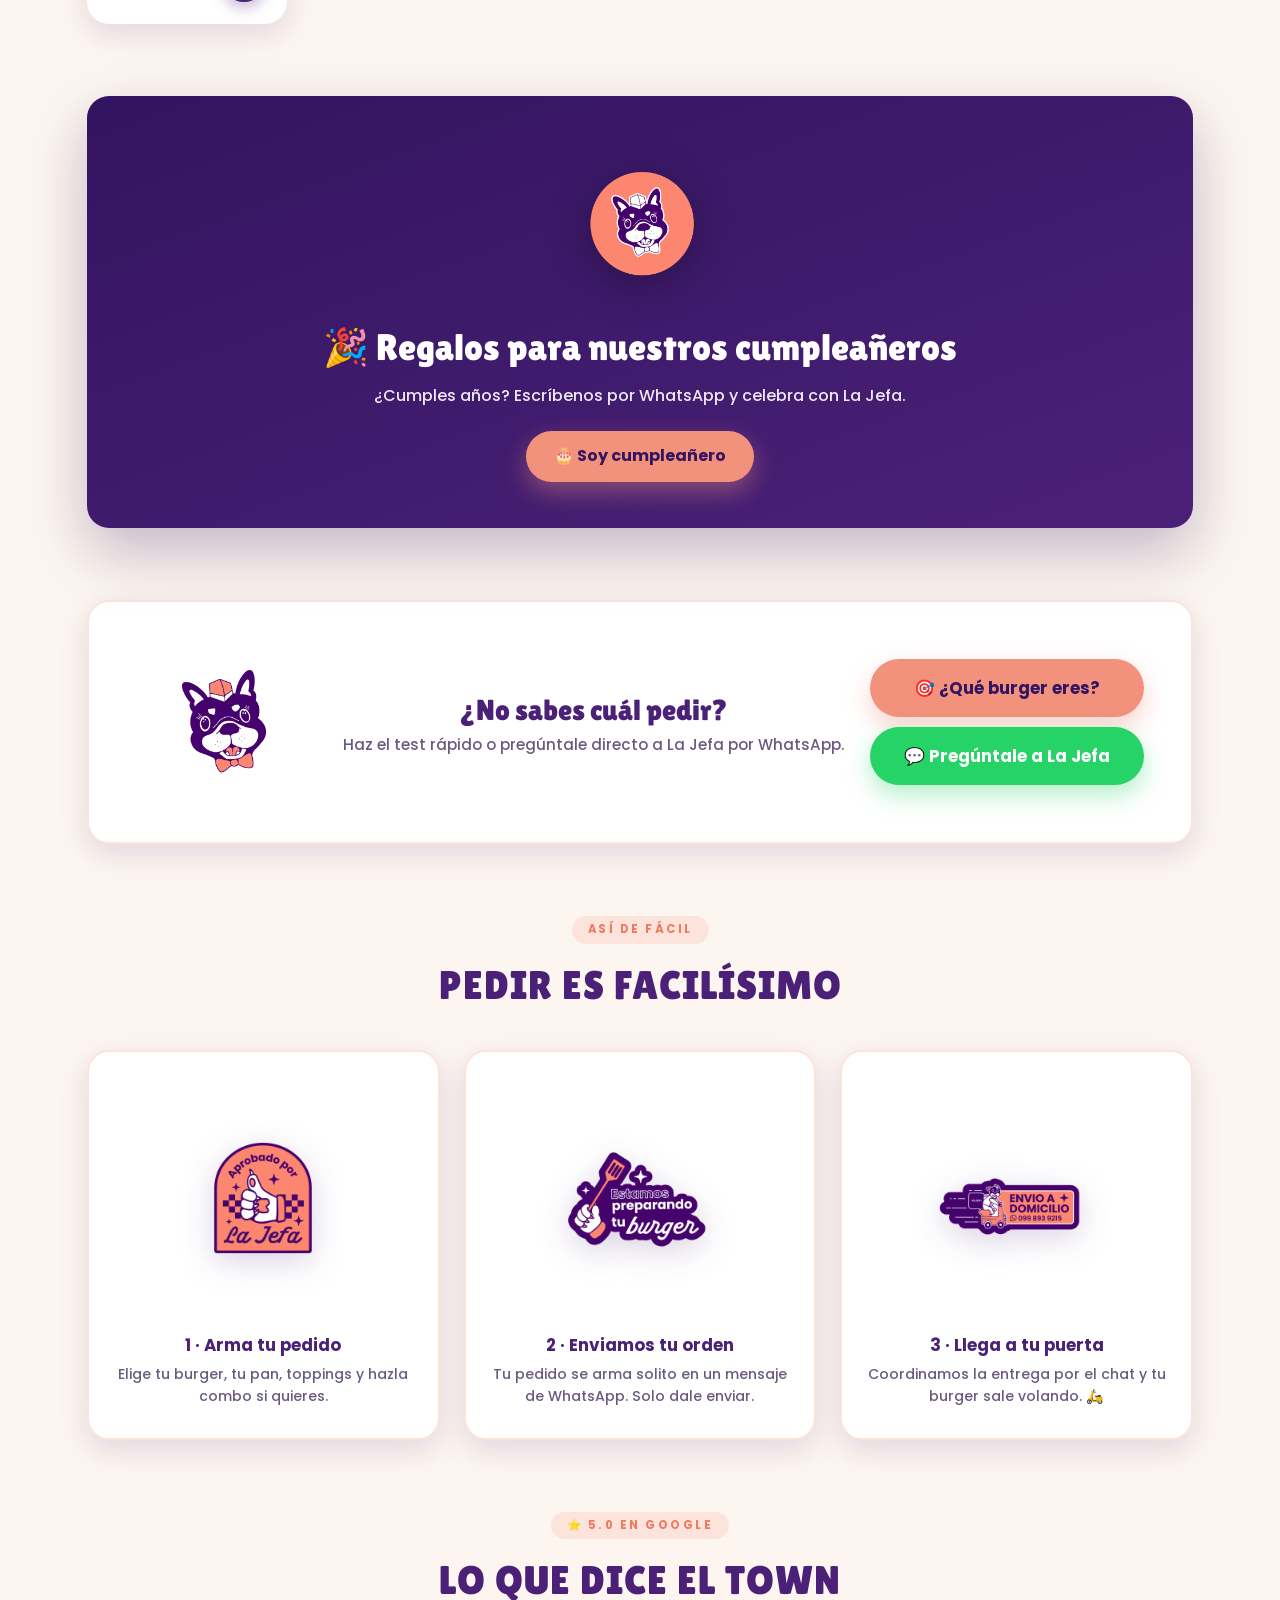
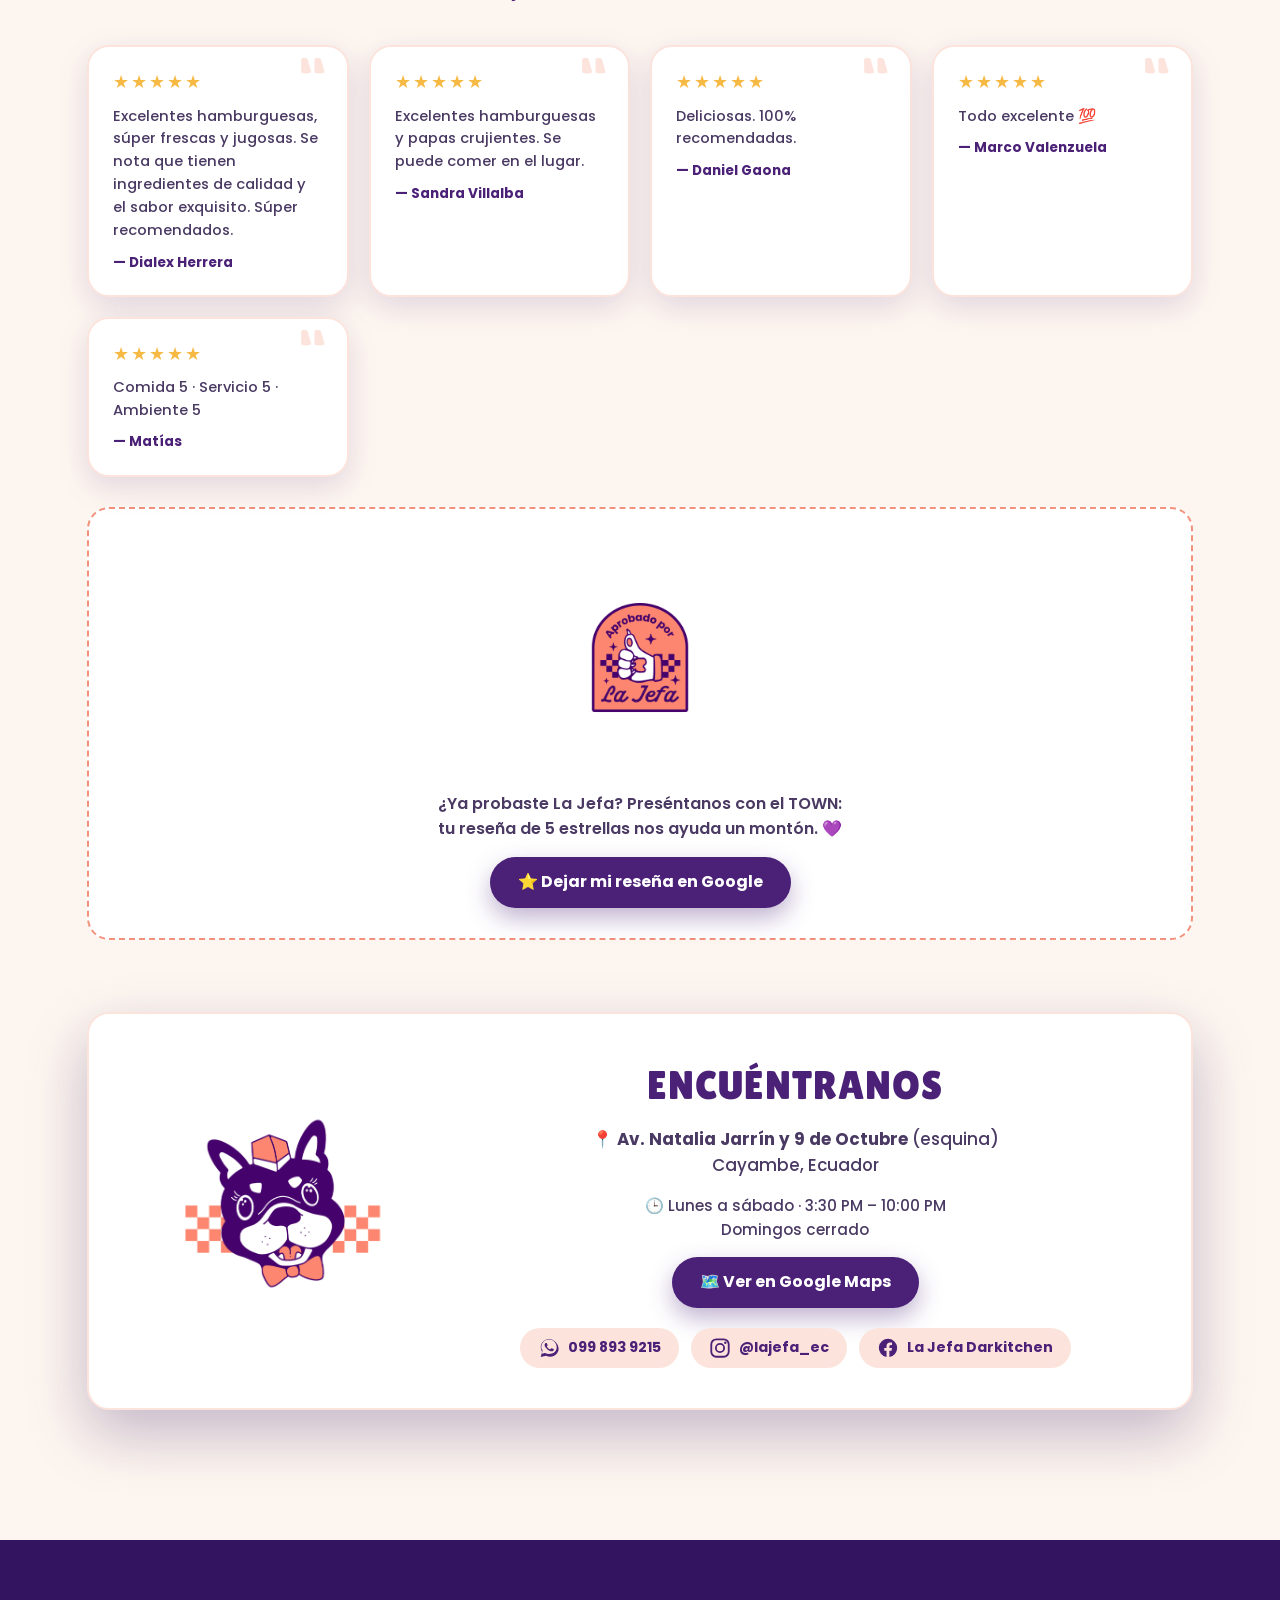
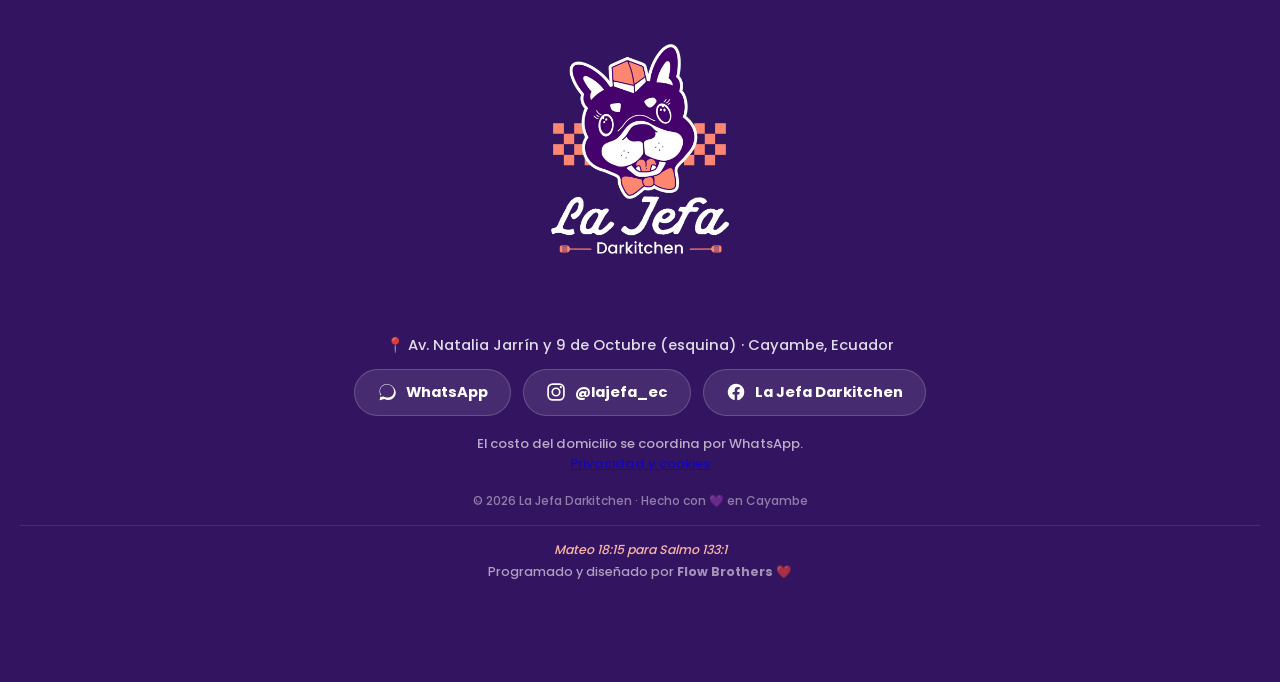
==== commit 0069a9a3: "Fuze Tea a $0.80 y recargo de combo por bebida; arregla extras y quita LAJEFA10 - Fuze Tea suelta pa" ====
--- a/index.html
+++ b/index.html
@@ -18,7 +18,7 @@
 <link rel="preconnect" href="https://fonts.googleapis.com">
 <link rel="preconnect" href="https://fonts.gstatic.com" crossorigin>
 <link href="https://fonts.googleapis.com/css2?family=Lilita+One&display=swap" rel="stylesheet">
-<link rel="stylesheet" href="styles.css?v=12">
+<link rel="stylesheet" href="styles.css?v=13">
 <link rel="icon" href="images/brand/mascota-circulo.png" type="image/png">
 </head>
 <body>
@@ -45,11 +45,9 @@
     <p class="gate-when">🗓️ Lunes 3 de agosto · 3:30 PM</p>
 
     <div class="gate-deal">
-      <span class="gate-off">10%</span>
-      <span>Ese día se activa el código<br><strong>LAJEFA10</strong> — solo por la web</span>
-    </div>
-
-    <p class="gate-prize">🎁 Los <strong>primeros 20 pedidos</strong> del lunes llevan <strong>papas gratis</strong></p>
+      <span class="gate-off">🎁</span>
+      <span>Los <strong>primeros 20 pedidos</strong> del lunes<br>llevan <strong>papas gratis</strong></span>
+    </div>
 
     <div class="gate-actions">
       <button class="btn btn-coral btn-big" id="peekBtn">👀 Espía el menú</button>
@@ -216,7 +214,7 @@
       <span class="section-eyebrow">Hechas al momento</span>
       <h2 class="section-title">Hamburguesas</h2>
       <p class="section-sub">Todas incluyen la salsa secreta de Lupita y tu pan favorito.
-        Hazla combo con Classic Fries + bebida por <strong>+$1.75</strong>.</p>
+        <span id="comboPitch">Hazla combo con Classic Fries + bebida por <strong>+$1.75</strong>.</span></p>
     </div>
     <div class="grid" id="gridBurgers"></div>
   </section>
@@ -404,7 +402,7 @@
         <h4><span class="step-num">3</span> ¿La haces combo?</h4>
         <label class="check-row combo-row">
           <input type="checkbox" id="comboCheck">
-          <span>🍟 Sí, con Classic Fries + bebida <strong>+$1.75</strong></span>
+          <span>🍟 Sí, con Classic Fries + bebida <strong id="comboPriceLabel">+$1.75</strong></span>
         </label>
         <div id="comboDrink" class="opt-sub" hidden>
           <div class="opt-list" id="comboDrinkOptions"></div>
@@ -489,24 +487,7 @@
           <input type="text" id="cashWith" placeholder="Ej: $20" inputmode="decimal">
         </div>
       </div>
-      <div class="promo-code">
-        <label for="promoInput">🎟️ ¿Tienes un código de descuento?</label>
-        <div class="promo-code-row">
-          <input type="text" id="promoInput" placeholder="Escribe tu código" autocapitalize="characters" autocomplete="off">
-          <button type="button" id="promoApply">Aplicar</button>
-        </div>
-        <p class="promo-msg" id="promoMsg" hidden></p>
-      </div>
-
       <div class="cart-total-box">
-        <div class="cart-line" id="subtotalLine" hidden>
-          <span>Subtotal</span>
-          <span id="cartSubtotal">$0.00</span>
-        </div>
-        <div class="cart-line discount" id="discountLine" hidden>
-          <span id="discountLabel">Descuento</span>
-          <span id="cartDiscount">-$0.00</span>
-        </div>
         <div class="cart-total">
           <span>Total</span>
           <strong id="cartTotal">$0.00</strong>
@@ -527,7 +508,7 @@
   </div>
 </div>
 
-<script src="app.js?v=12"></script>
+<script src="app.js?v=13"></script>
 
 <!-- Aviso de cookies (solo la primera visita) -->
 <div class="cookiebar" id="cookiebar" hidden>
--- a/styles.css
+++ b/styles.css
@@ -1040,6 +1040,10 @@
 
 .opt-chip:hover { border-color: var(--coral); }
 
+/* Recargo de una bebida del combo (ej. Fuze Tea +$0.25) */
+.chip-extra { font-size: .72rem; font-weight: 800; color: var(--coral-hot); margin-left: 2px; }
+.opt-chip.selected .chip-extra { color: var(--coral-light); }
+
 .opt-chip.selected {
   background: var(--purple);
   border-color: var(--purple);
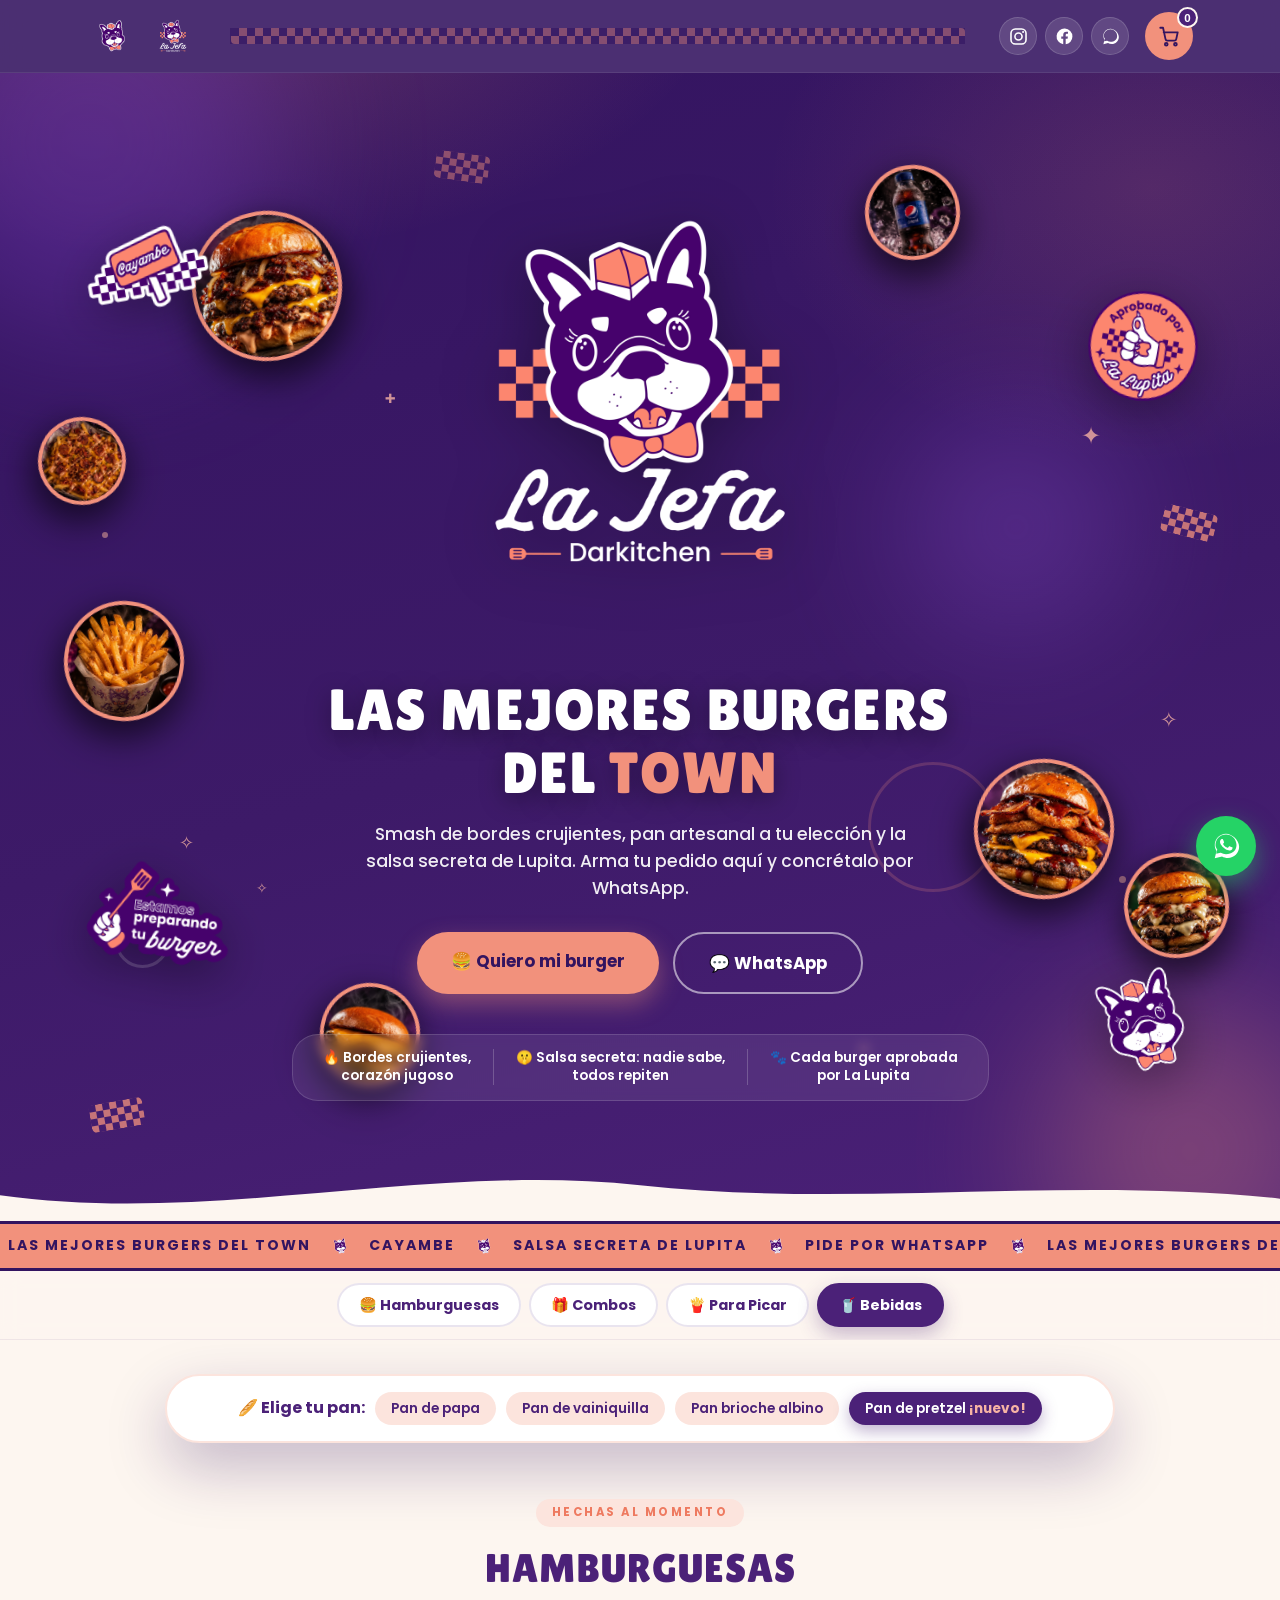
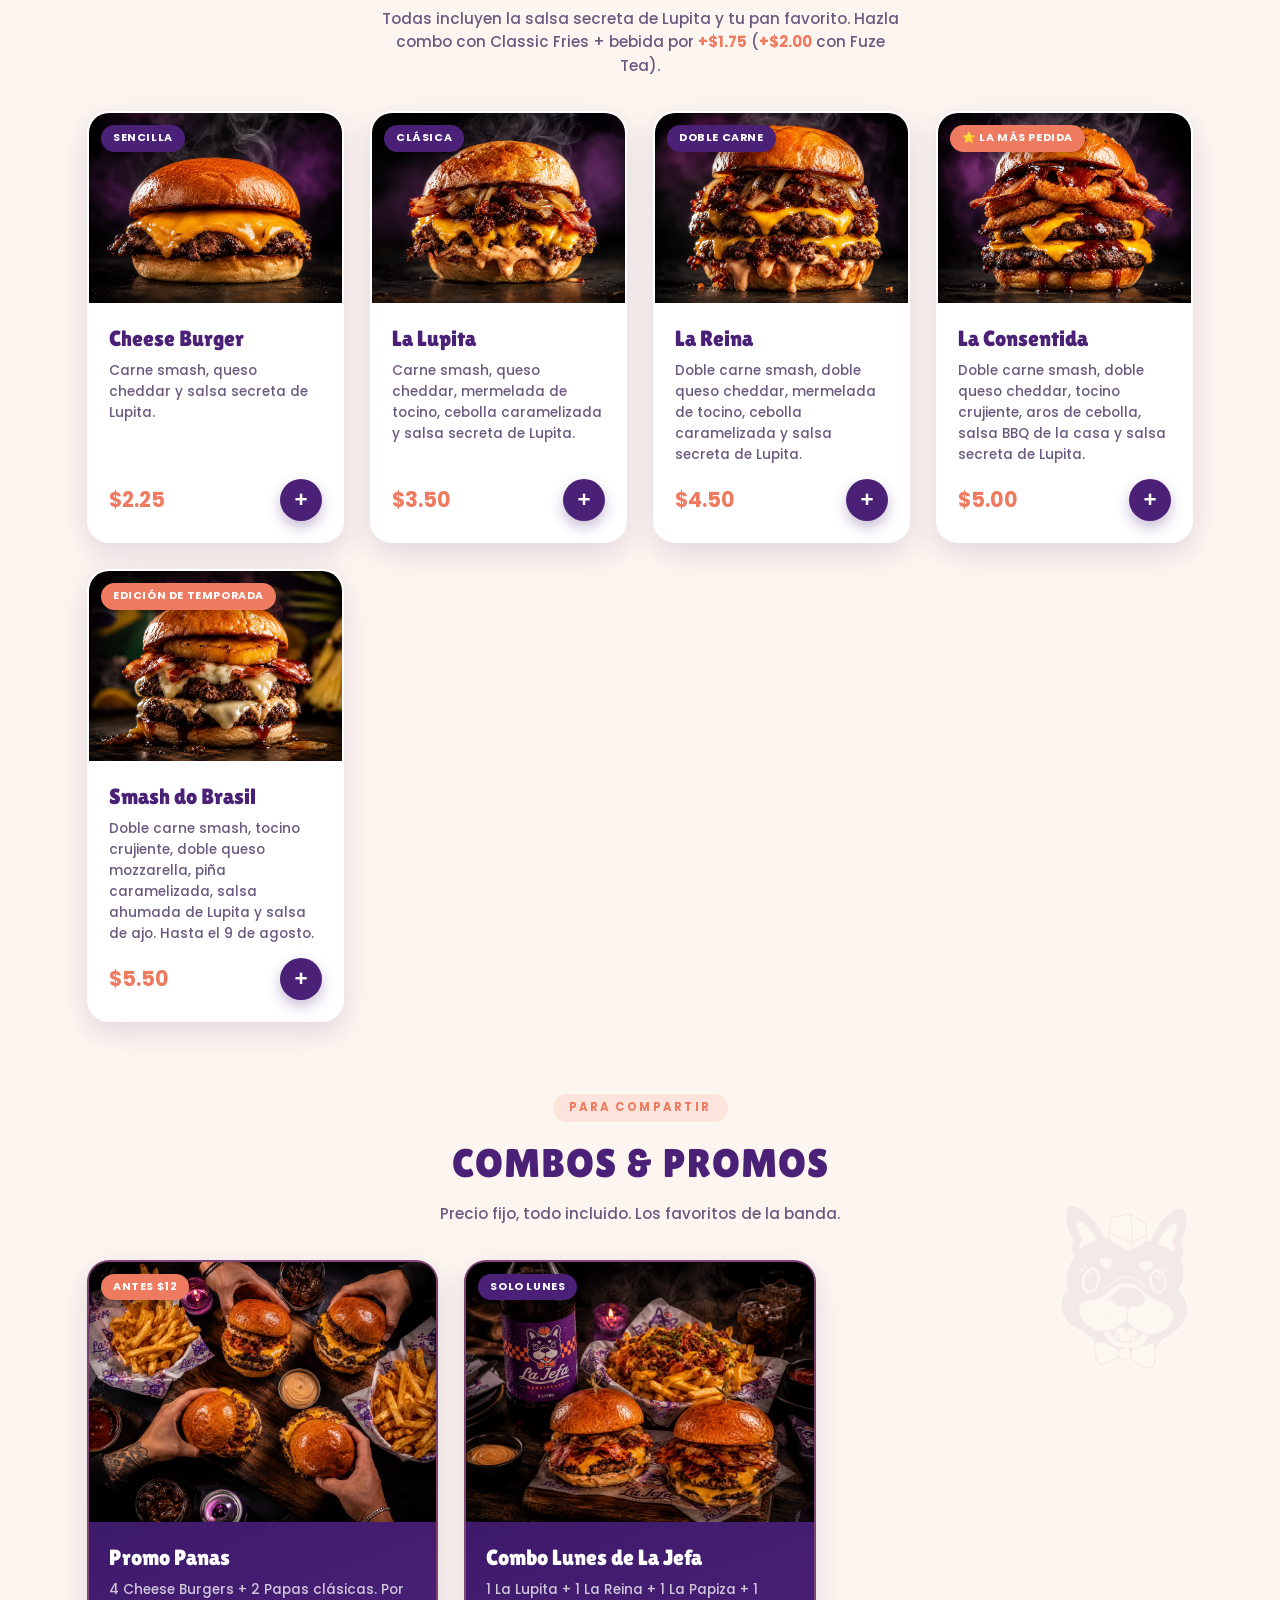
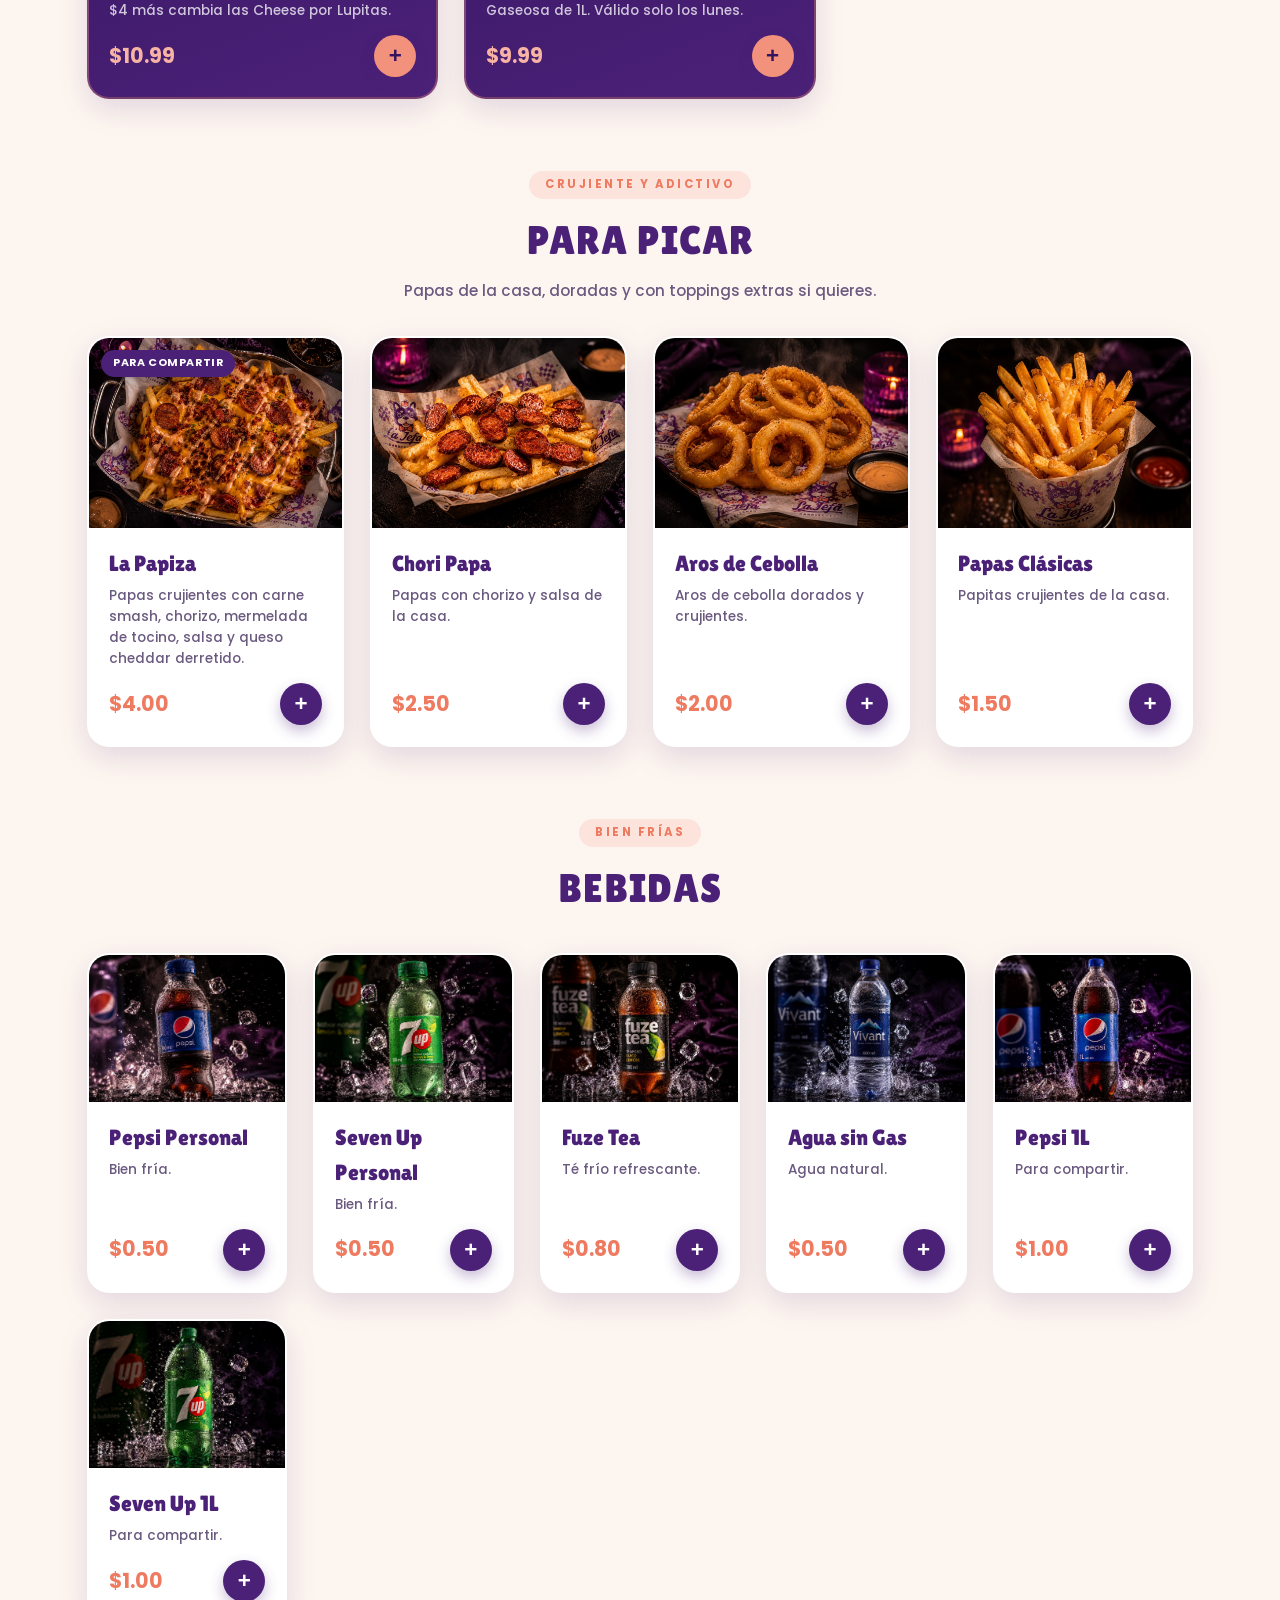
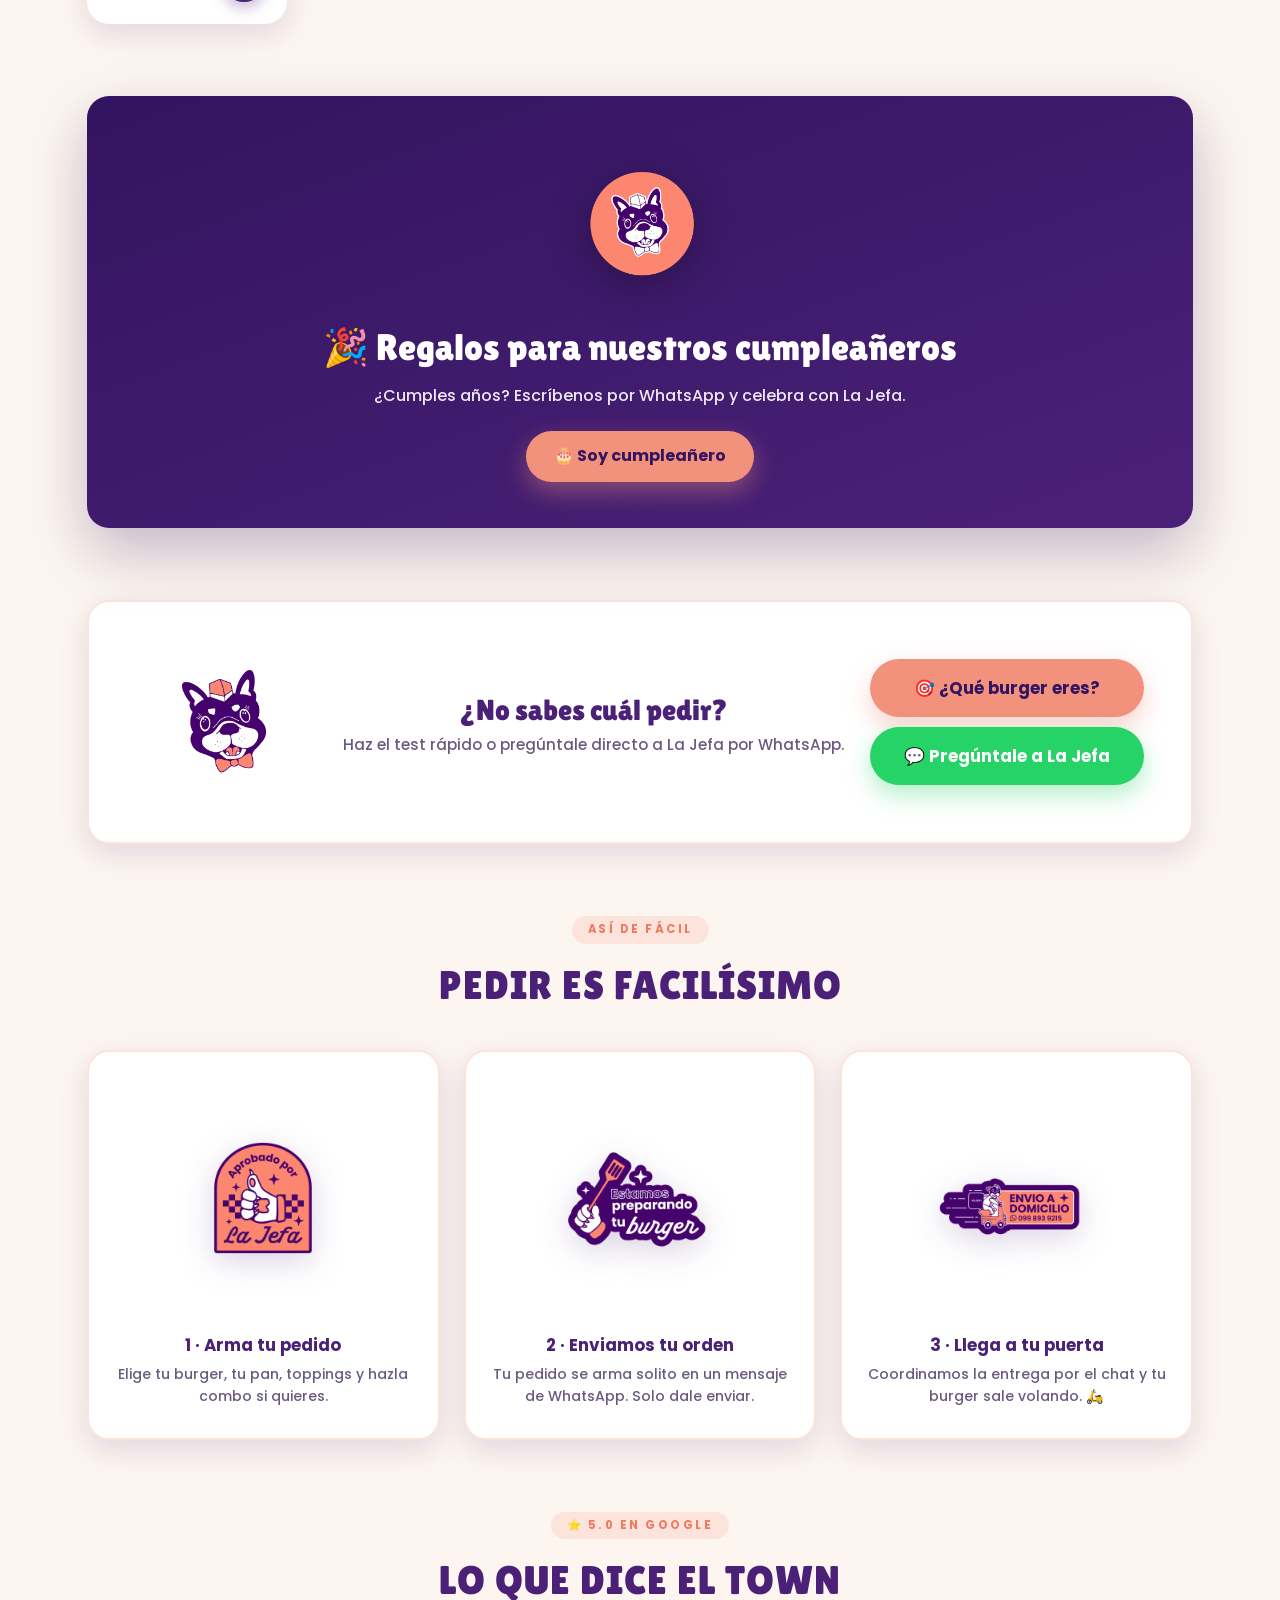
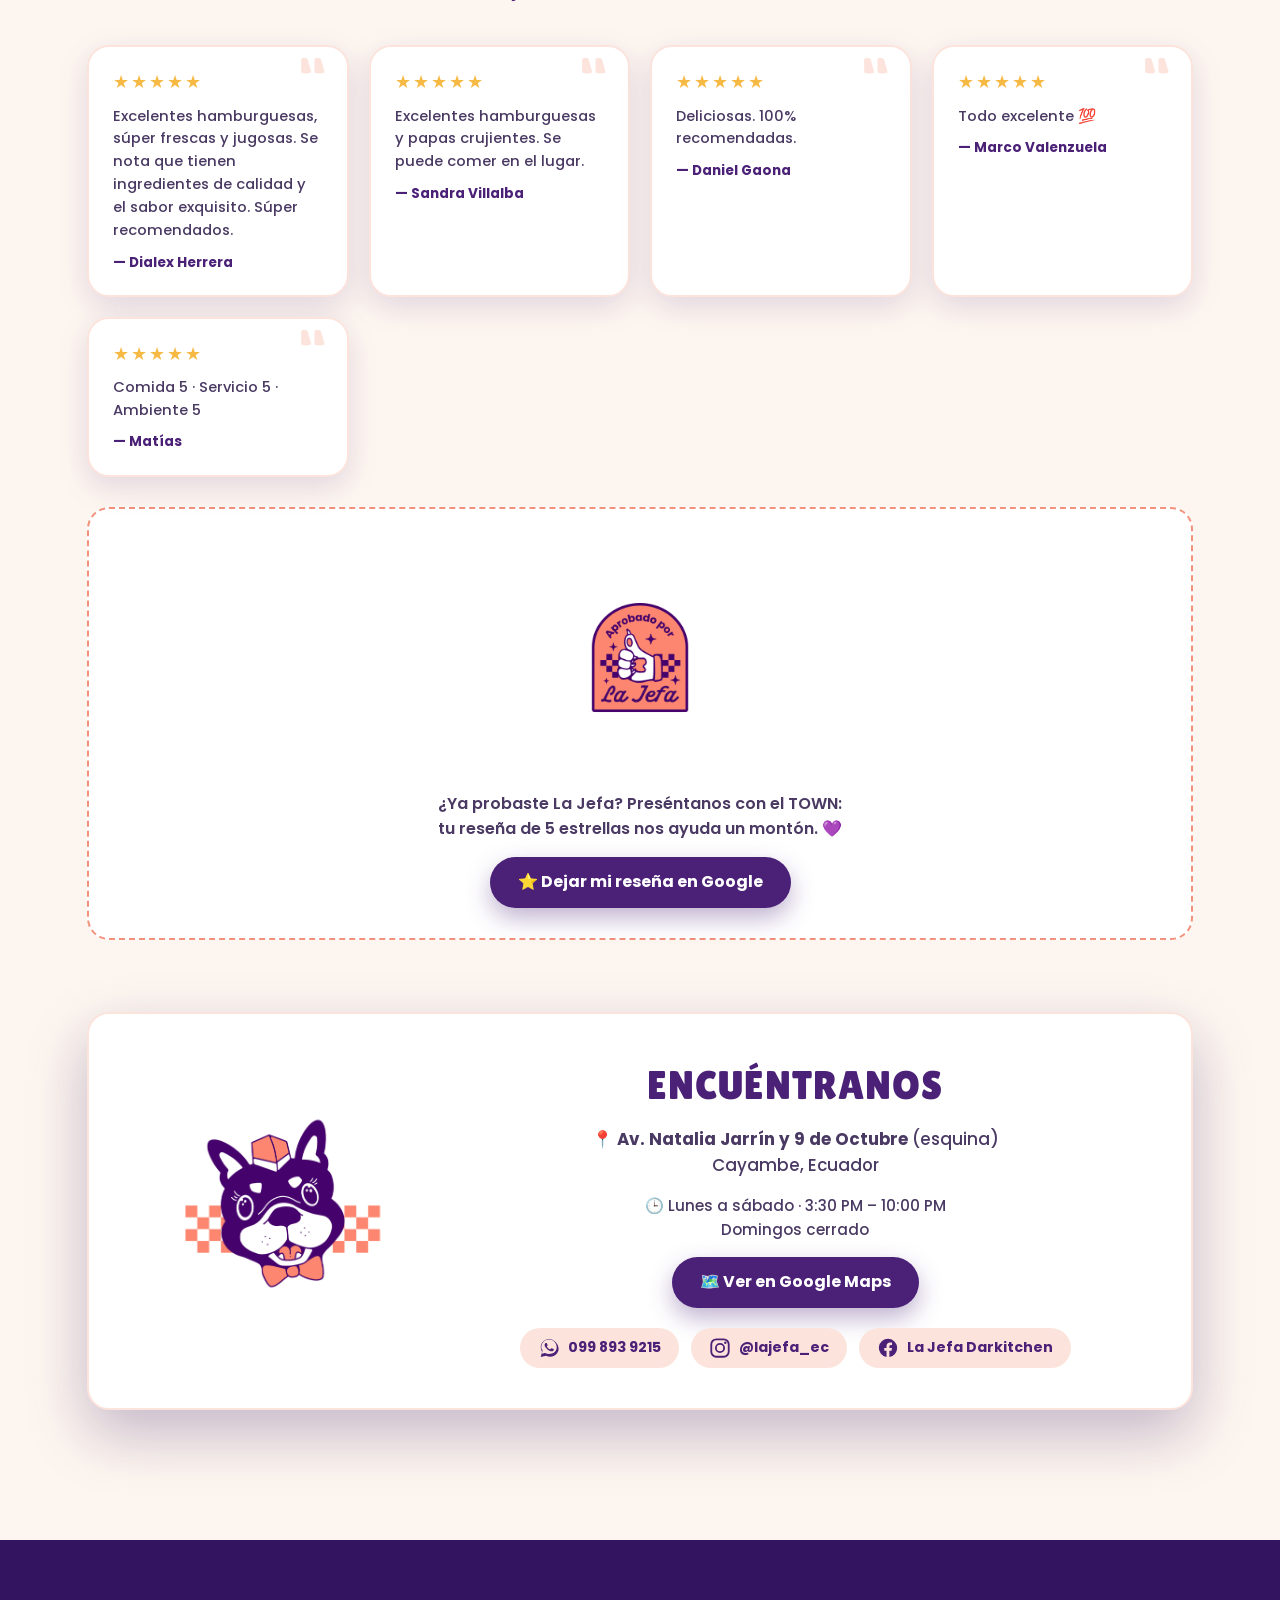
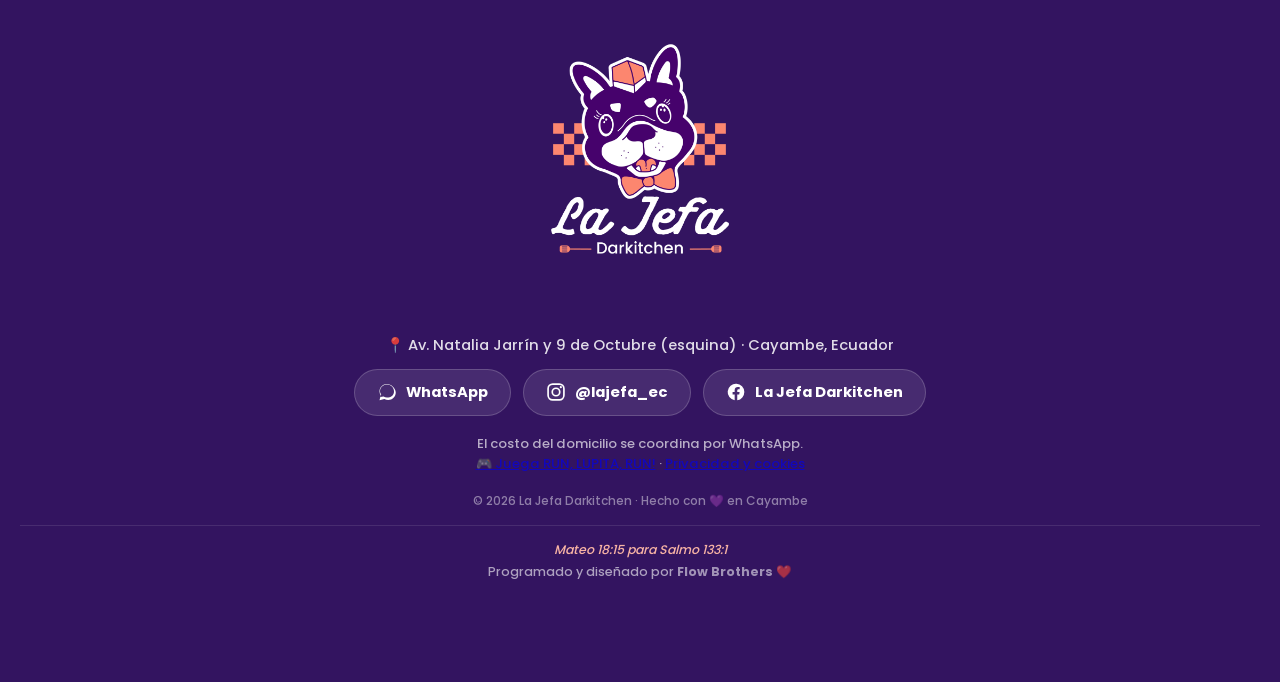
==== commit dff4a91b: "Agrega el juego RUN, LUPITA, RUN! con ranking mensual - juego.html/js/css: Lupita corre, salta obstá" ====
--- a/index.html
+++ b/index.html
@@ -18,7 +18,7 @@
 <link rel="preconnect" href="https://fonts.googleapis.com">
 <link rel="preconnect" href="https://fonts.gstatic.com" crossorigin>
 <link href="https://fonts.googleapis.com/css2?family=Lilita+One&display=swap" rel="stylesheet">
-<link rel="stylesheet" href="styles.css?v=13">
+<link rel="stylesheet" href="styles.css?v=14">
 <link rel="icon" href="images/brand/mascota-circulo.png" type="image/png">
 </head>
 <body>
@@ -358,7 +358,7 @@
       </a>
     </div>
     <p class="footer-note">El costo del domicilio se coordina por WhatsApp.</p>
-    <p class="footer-note"><a href="privacidad.html">Privacidad y cookies</a></p>
+    <p class="footer-note"><a href="juego.html">🎮 Juega RUN, LUPITA, RUN!</a> · <a href="privacidad.html">Privacidad y cookies</a></p>
     <p class="footer-copy">© 2026 La Jefa Darkitchen · Hecho con 💜 en Cayambe</p>
     <p class="footer-credit">
       <span class="footer-verse">Mateo 18:15 para Salmo 133:1</span>
--- a/styles.css
+++ b/styles.css
@@ -2095,6 +2095,21 @@
 
 .thanks-actions .btn-ghost-purple:hover { border-color: var(--white); background: rgba(255,255,255,.1); }
 
+.thanks-game {
+  display: grid;
+  gap: 8px;
+  justify-items: center;
+  background: rgba(255,255,255,.1);
+  border: 2px dashed rgba(247,179,164,.6);
+  border-radius: 20px;
+  padding: 18px 16px;
+  margin-bottom: 18px;
+}
+
+.thanks-game p { font-family: var(--font-head); font-size: 1.3rem; }
+
+.thanks-game span { font-size: .85rem; opacity: .85; }
+
 .thanks-social { display: flex; justify-content: center; gap: 10px; font-size: .9rem; }
 
 .thanks-social a { color: var(--coral-light); font-weight: 700; text-decoration: none; }
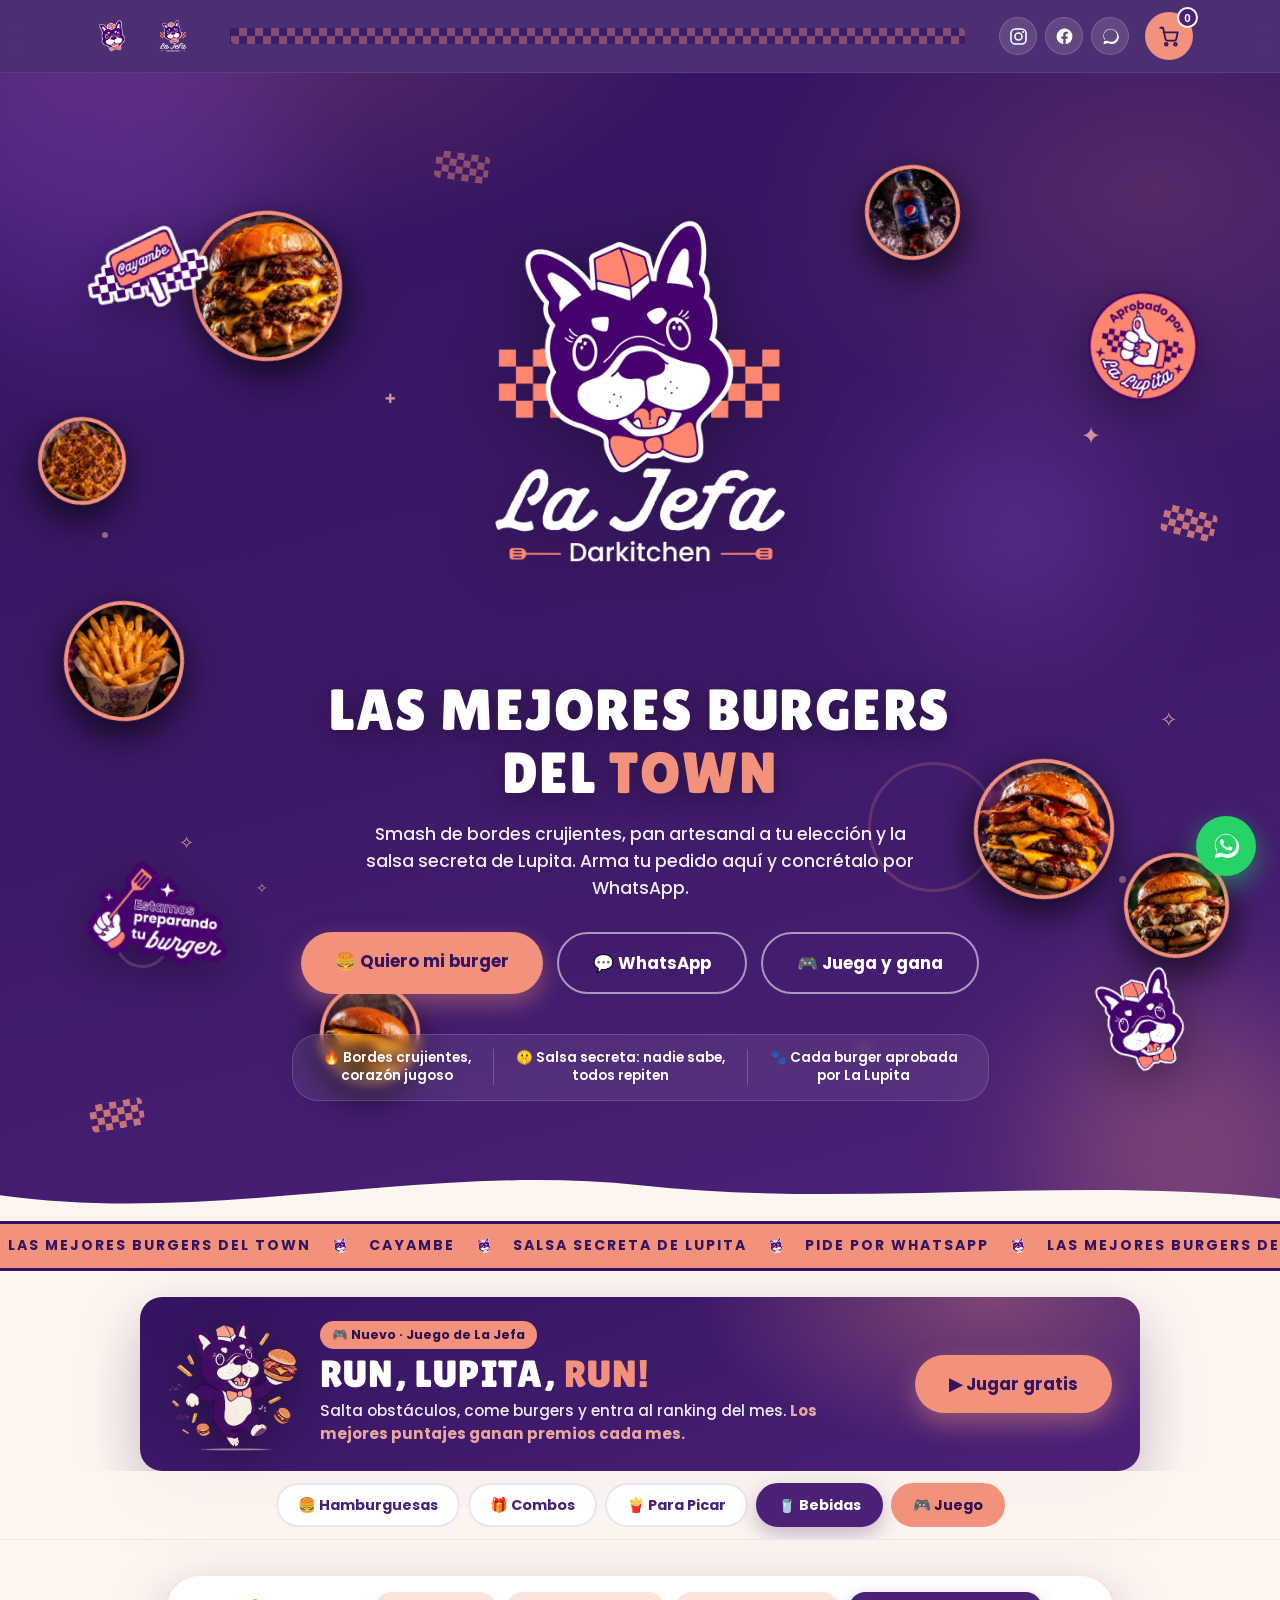
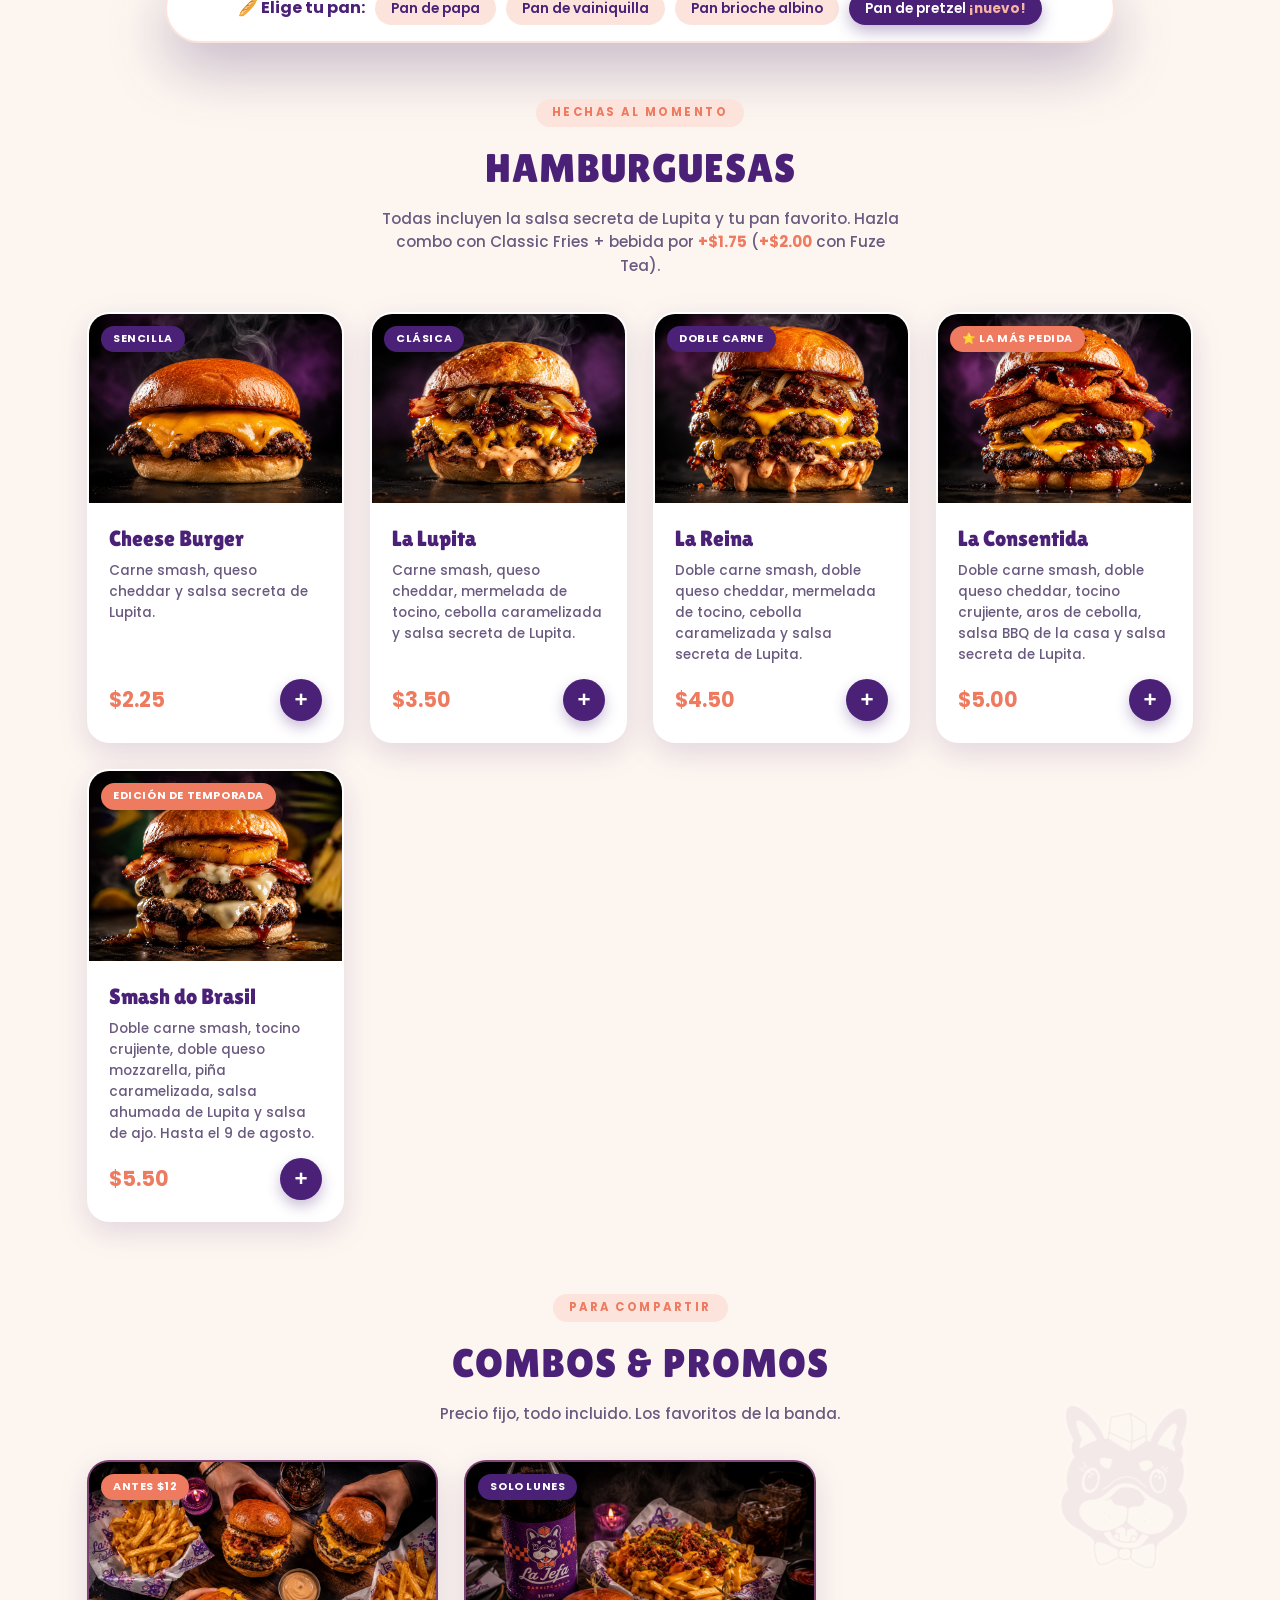
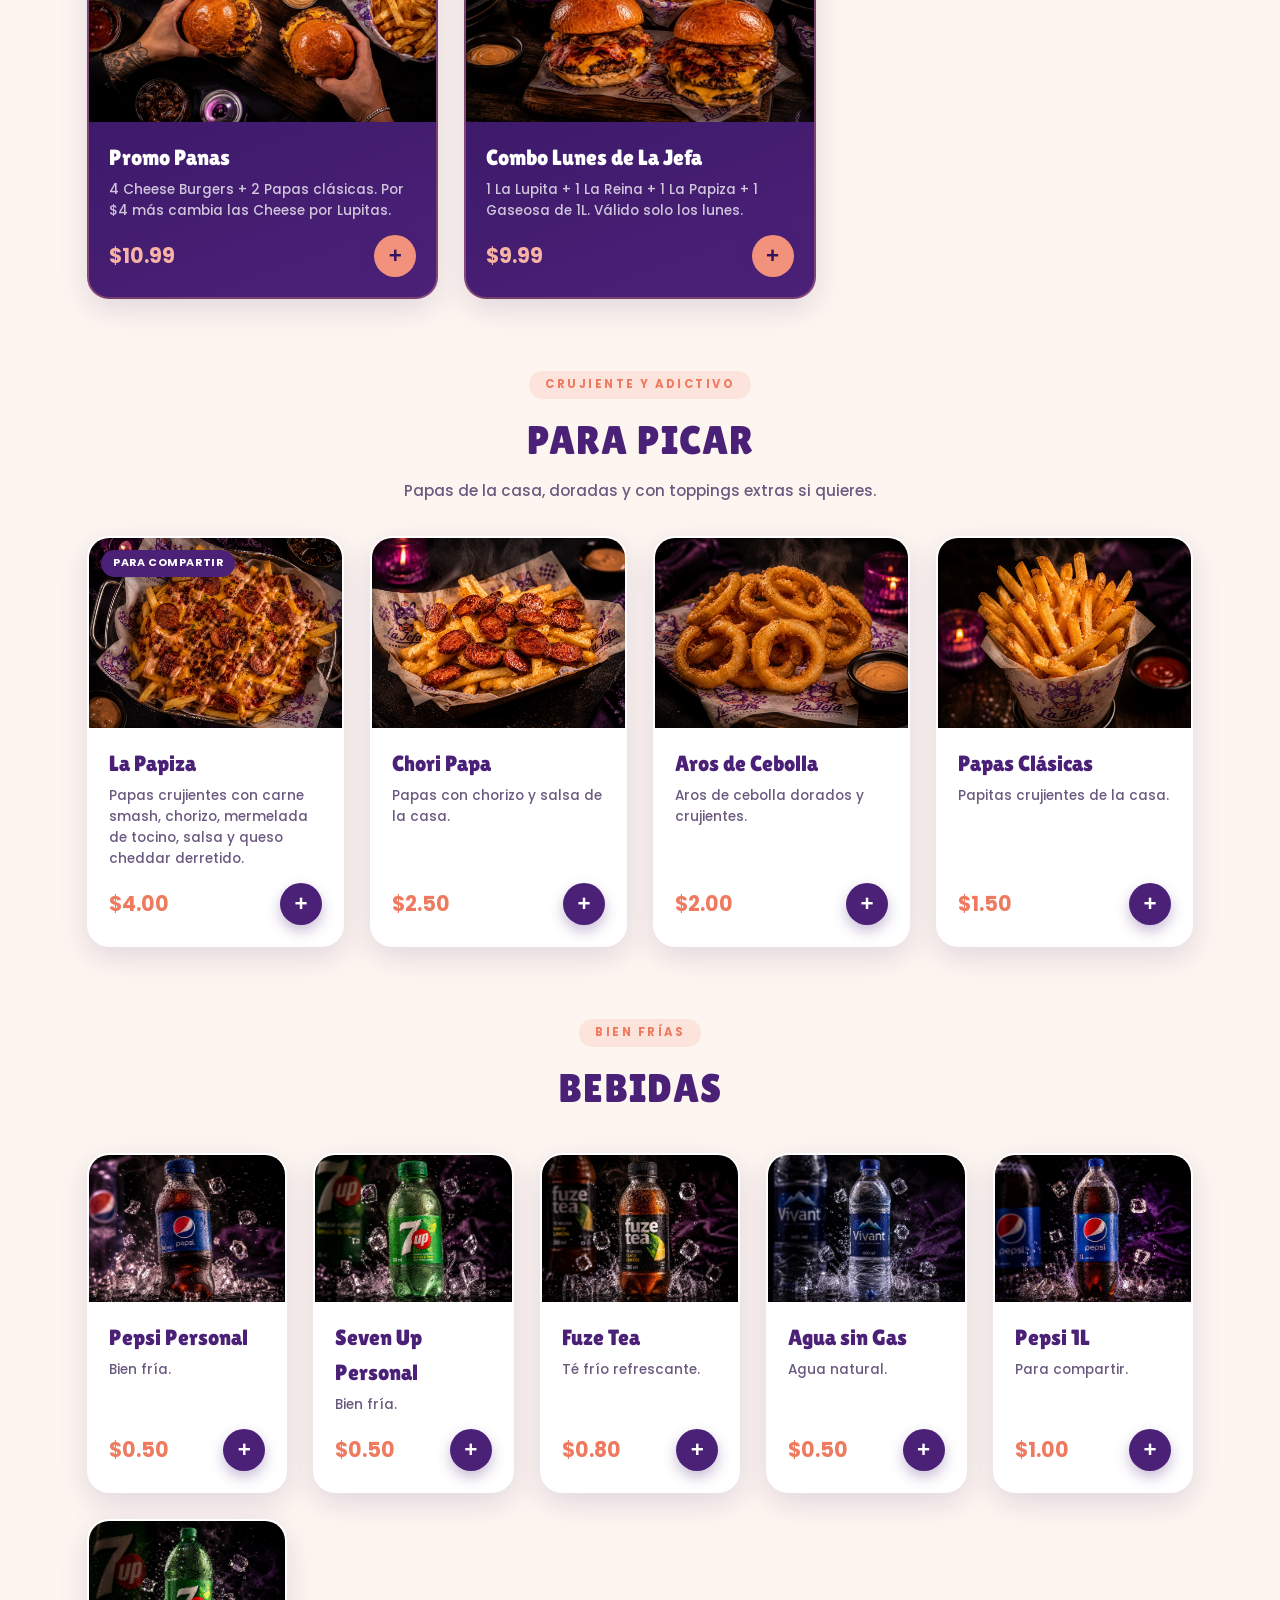
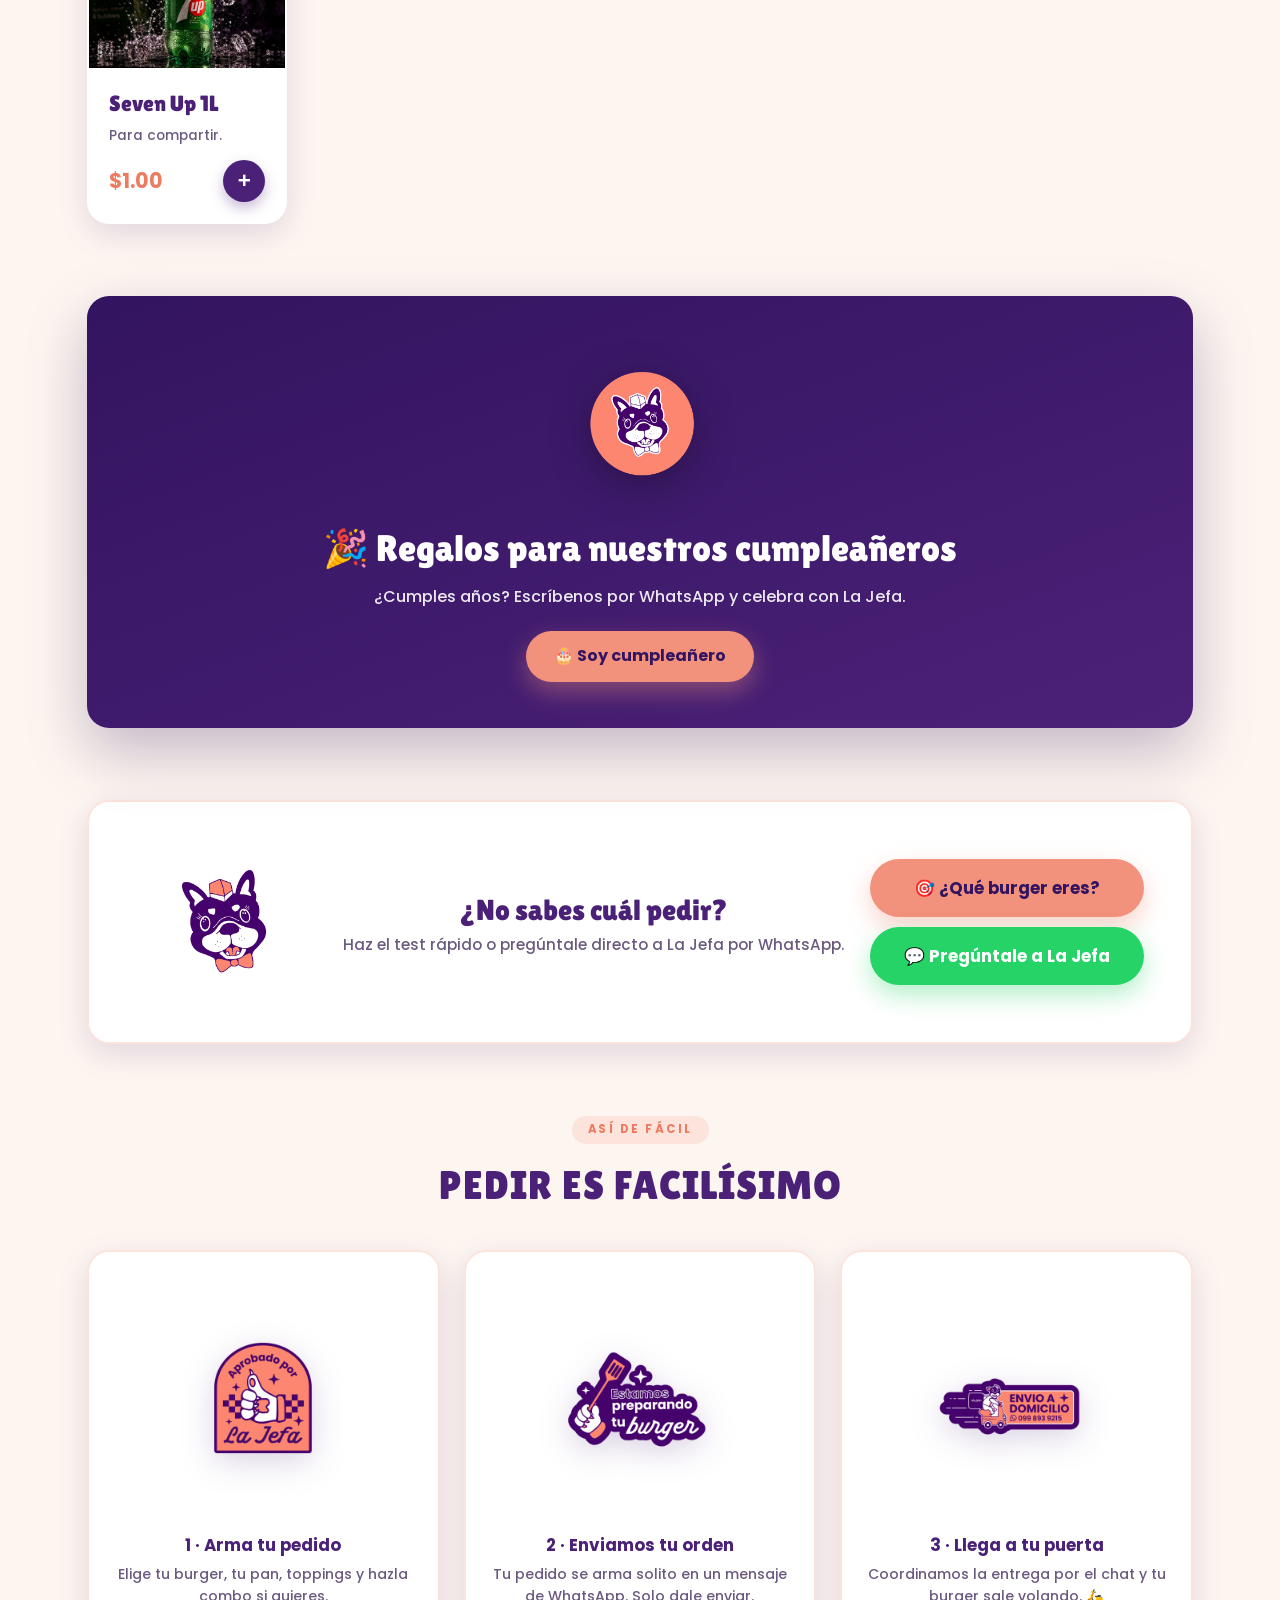
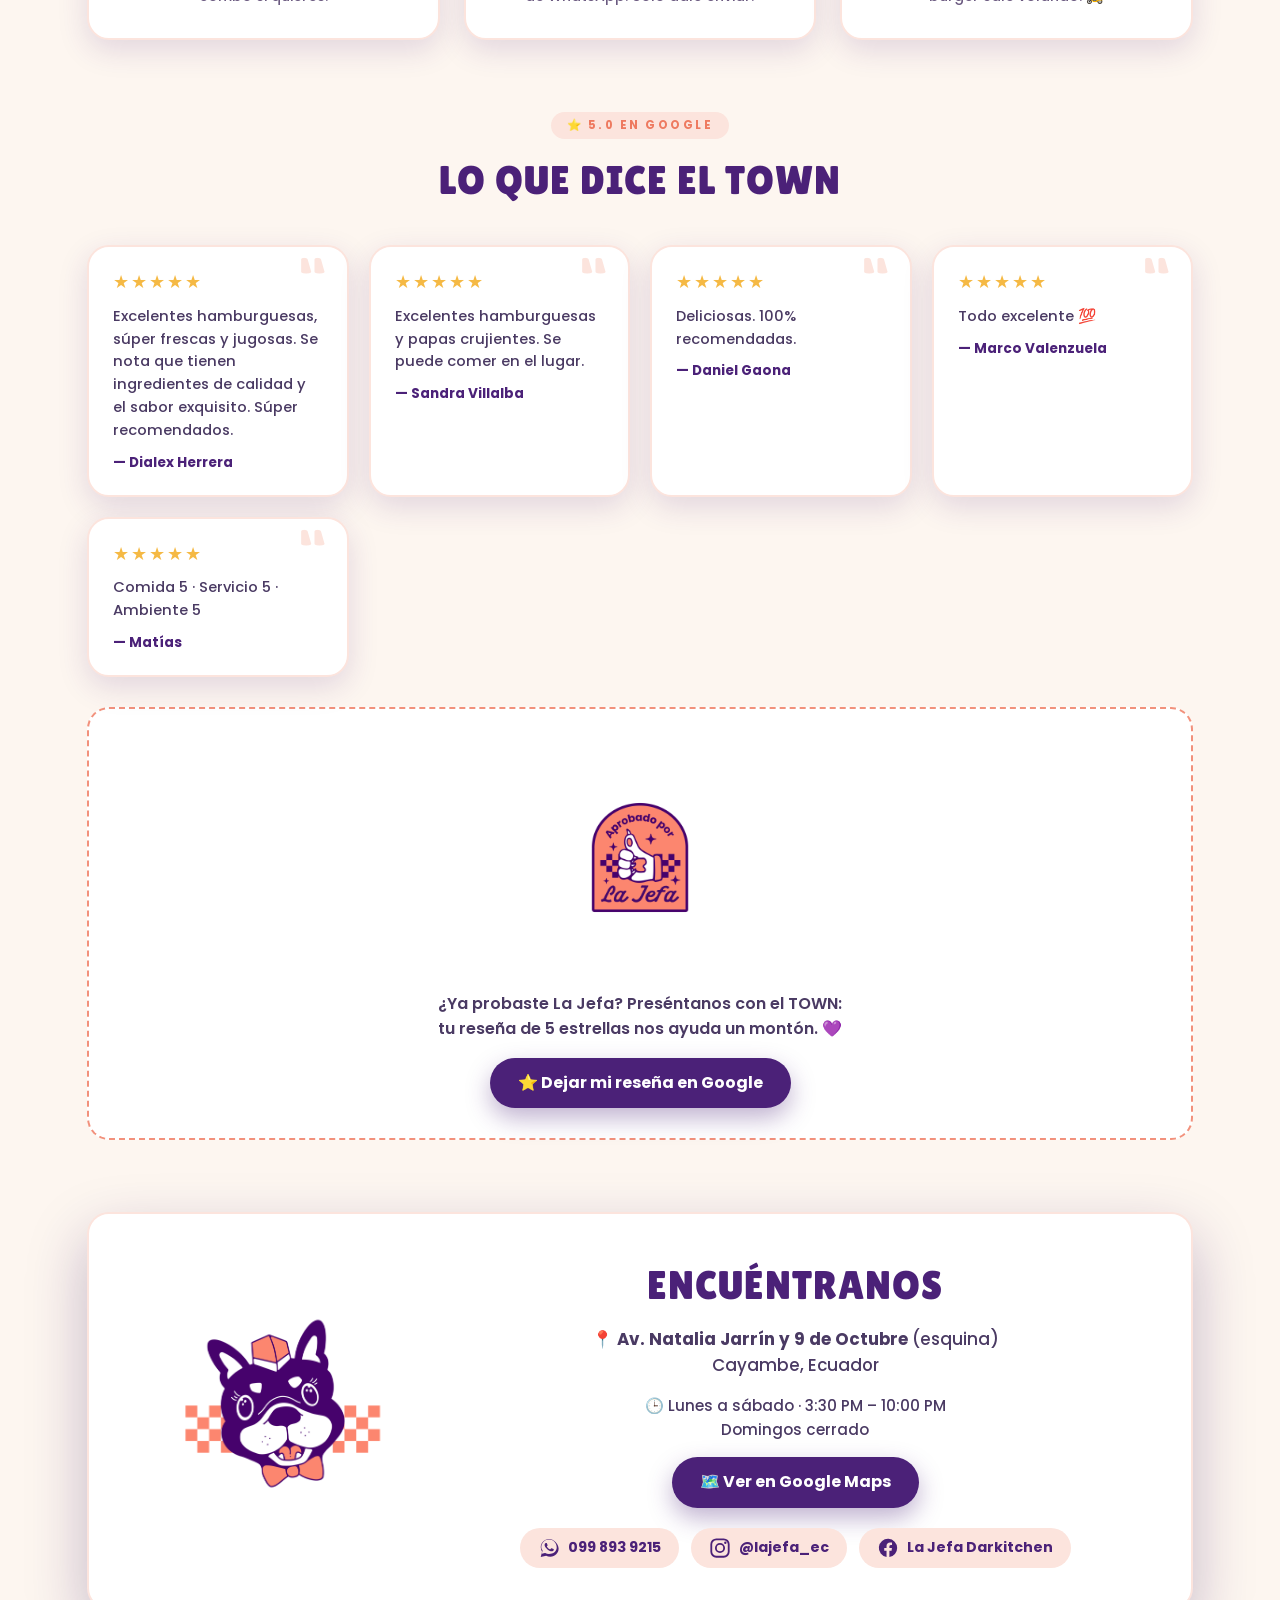
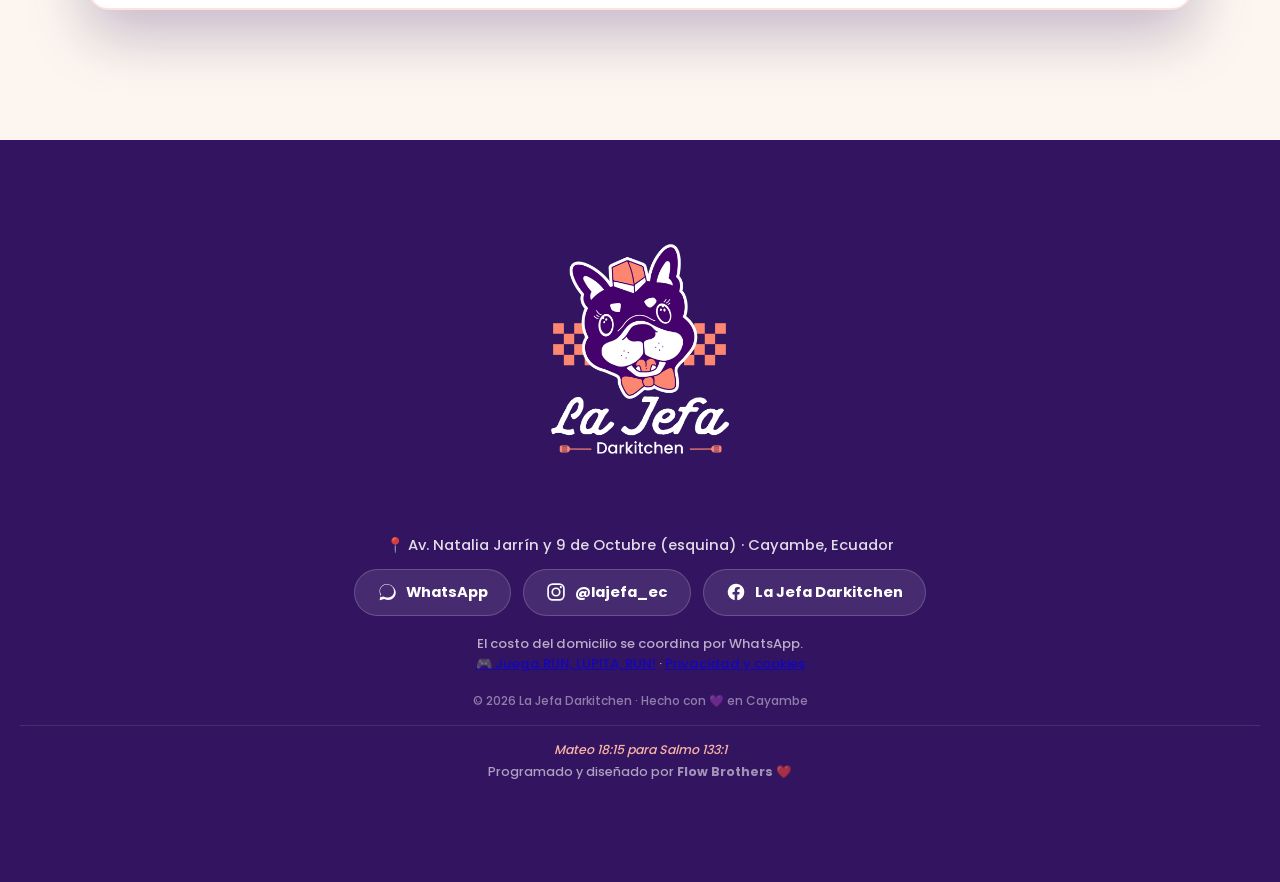
==== commit 1882ccb1: "Enlaces al juego desde la página principal - Banner "Run, Lupita, Run!" con la portada y botón "Juga" ====
--- a/index.html
+++ b/index.html
@@ -18,7 +18,7 @@
 <link rel="preconnect" href="https://fonts.googleapis.com">
 <link rel="preconnect" href="https://fonts.gstatic.com" crossorigin>
 <link href="https://fonts.googleapis.com/css2?family=Lilita+One&display=swap" rel="stylesheet">
-<link rel="stylesheet" href="styles.css?v=14">
+<link rel="stylesheet" href="styles.css?v=15">
 <link rel="icon" href="images/brand/mascota-circulo.png" type="image/png">
 </head>
 <body>
@@ -143,6 +143,7 @@
     <div class="hero-actions">
       <a href="#hamburguesas" class="btn btn-coral btn-big">🍔 Quiero mi burger</a>
       <a href="https://wa.me/593998939215" target="_blank" rel="noopener" class="btn btn-outline btn-big">💬 WhatsApp</a>
+      <a href="juego.html" class="btn btn-outline btn-big">🎮 Juega y gana</a>
     </div>
     <div class="hero-claims">
       <div>🔥 Bordes crujientes,<br>corazón jugoso</div>
@@ -170,6 +171,20 @@
     <span>LAS MEJORES BURGERS DEL TOWN <img src="images/brand/mascota-morada.png" alt=""> CAYAMBE <img src="images/brand/mascota-morada.png" alt=""> SALSA SECRETA DE LUPITA <img src="images/brand/mascota-morada.png" alt=""> PIDE POR WHATSAPP <img src="images/brand/mascota-morada.png" alt=""> </span><span>LAS MEJORES BURGERS DEL TOWN <img src="images/brand/mascota-morada.png" alt=""> CAYAMBE <img src="images/brand/mascota-morada.png" alt=""> SALSA SECRETA DE LUPITA <img src="images/brand/mascota-morada.png" alt=""> PIDE POR WHATSAPP <img src="images/brand/mascota-morada.png" alt=""> </span>
   </div>
 </div>
+
+<!-- ===== JUEGO ===== -->
+<section class="game-promo" id="juego">
+  <a class="game-promo-inner" href="juego.html">
+    <img src="images/juego/portada.png" alt="Lupita corriendo con una hamburguesa" class="game-promo-img" loading="lazy">
+    <div class="game-promo-text">
+      <span class="game-promo-eyebrow">🎮 Nuevo · Juego de La Jefa</span>
+      <h2>Run, Lupita, <em>Run!</em></h2>
+      <p>Salta obstáculos, come burgers y entra al ranking del mes.
+        <strong>Los mejores puntajes ganan premios cada mes.</strong></p>
+    </div>
+    <span class="btn btn-coral btn-big game-promo-btn">▶ Jugar gratis</span>
+  </a>
+</section>
 
 <!-- ===== PROMO DE LA SEMANA ===== -->
 <section class="promo" id="promoSection" hidden>
@@ -193,6 +208,7 @@
   <a href="#combos" class="tab" data-spy>🎁 Combos</a>
   <a href="#picar" class="tab" data-spy>🍟 Para Picar</a>
   <a href="#bebidas" class="tab" data-spy>🥤 Bebidas</a>
+  <a href="juego.html" class="tab tab-game">🎮 Juego</a>
 </nav>
 
 <!-- ===== MENÚ ===== -->
--- a/styles.css
+++ b/styles.css
@@ -1576,6 +1576,71 @@
 .closed-banner small { opacity: .7; font-weight: 500; width: 100%; font-size: .78rem; }
 
 /* ============ PROMO SEMANA ============ */
+/* ============ JUEGO: RUN, LUPITA, RUN! ============ */
+.game-promo { background: var(--cream); padding: 26px 20px 0; }
+
+.game-promo-inner {
+  max-width: 1000px;
+  margin: 0 auto;
+  display: flex;
+  align-items: center;
+  gap: 22px;
+  flex-wrap: wrap;
+  justify-content: center;
+  text-align: left;
+  text-decoration: none;
+  color: var(--white);
+  background:
+    radial-gradient(420px 220px at 85% 0%, rgba(242,145,124,.35), transparent 70%),
+    linear-gradient(160deg, var(--purple-deep), var(--purple));
+  border-radius: var(--radius);
+  box-shadow: var(--shadow-lg);
+  padding: 20px 28px;
+  transition: transform .2s;
+}
+
+.game-promo-inner:hover { transform: translateY(-3px); }
+
+.game-promo-img { width: 130px; height: auto; flex: 0 0 auto; filter: drop-shadow(0 10px 18px rgba(0,0,0,.35)); }
+
+.game-promo-text { flex: 1 1 280px; display: grid; gap: 6px; }
+
+.game-promo-eyebrow {
+  justify-self: start;
+  background: var(--coral);
+  color: var(--ink);
+  font-weight: 700;
+  font-size: .78rem;
+  padding: 4px 12px;
+  border-radius: 999px;
+}
+
+.game-promo-text h2 {
+  font-family: var(--font-head);
+  font-weight: 400;
+  font-size: clamp(1.7rem, 5vw, 2.4rem);
+  line-height: 1;
+  text-transform: uppercase;
+  letter-spacing: 1px;
+}
+
+.game-promo-text h2 em { font-style: normal; color: var(--coral); }
+
+.game-promo-text p { opacity: .92; font-size: .95rem; max-width: 52ch; }
+
+.game-promo-text strong { color: var(--coral-light); }
+
+.game-promo-btn { flex: 0 0 auto; }
+
+.tab-game { background: var(--coral); border-color: var(--coral); color: var(--ink); }
+
+@media (max-width: 600px) {
+  .game-promo-inner { text-align: center; padding: 20px 18px; }
+  .game-promo-eyebrow { justify-self: center; }
+  .game-promo-img { width: 110px; }
+  .game-promo-btn { width: 100%; }
+}
+
 .promo { background: var(--cream); padding: 26px 20px 0; }
 
 .promo-inner {
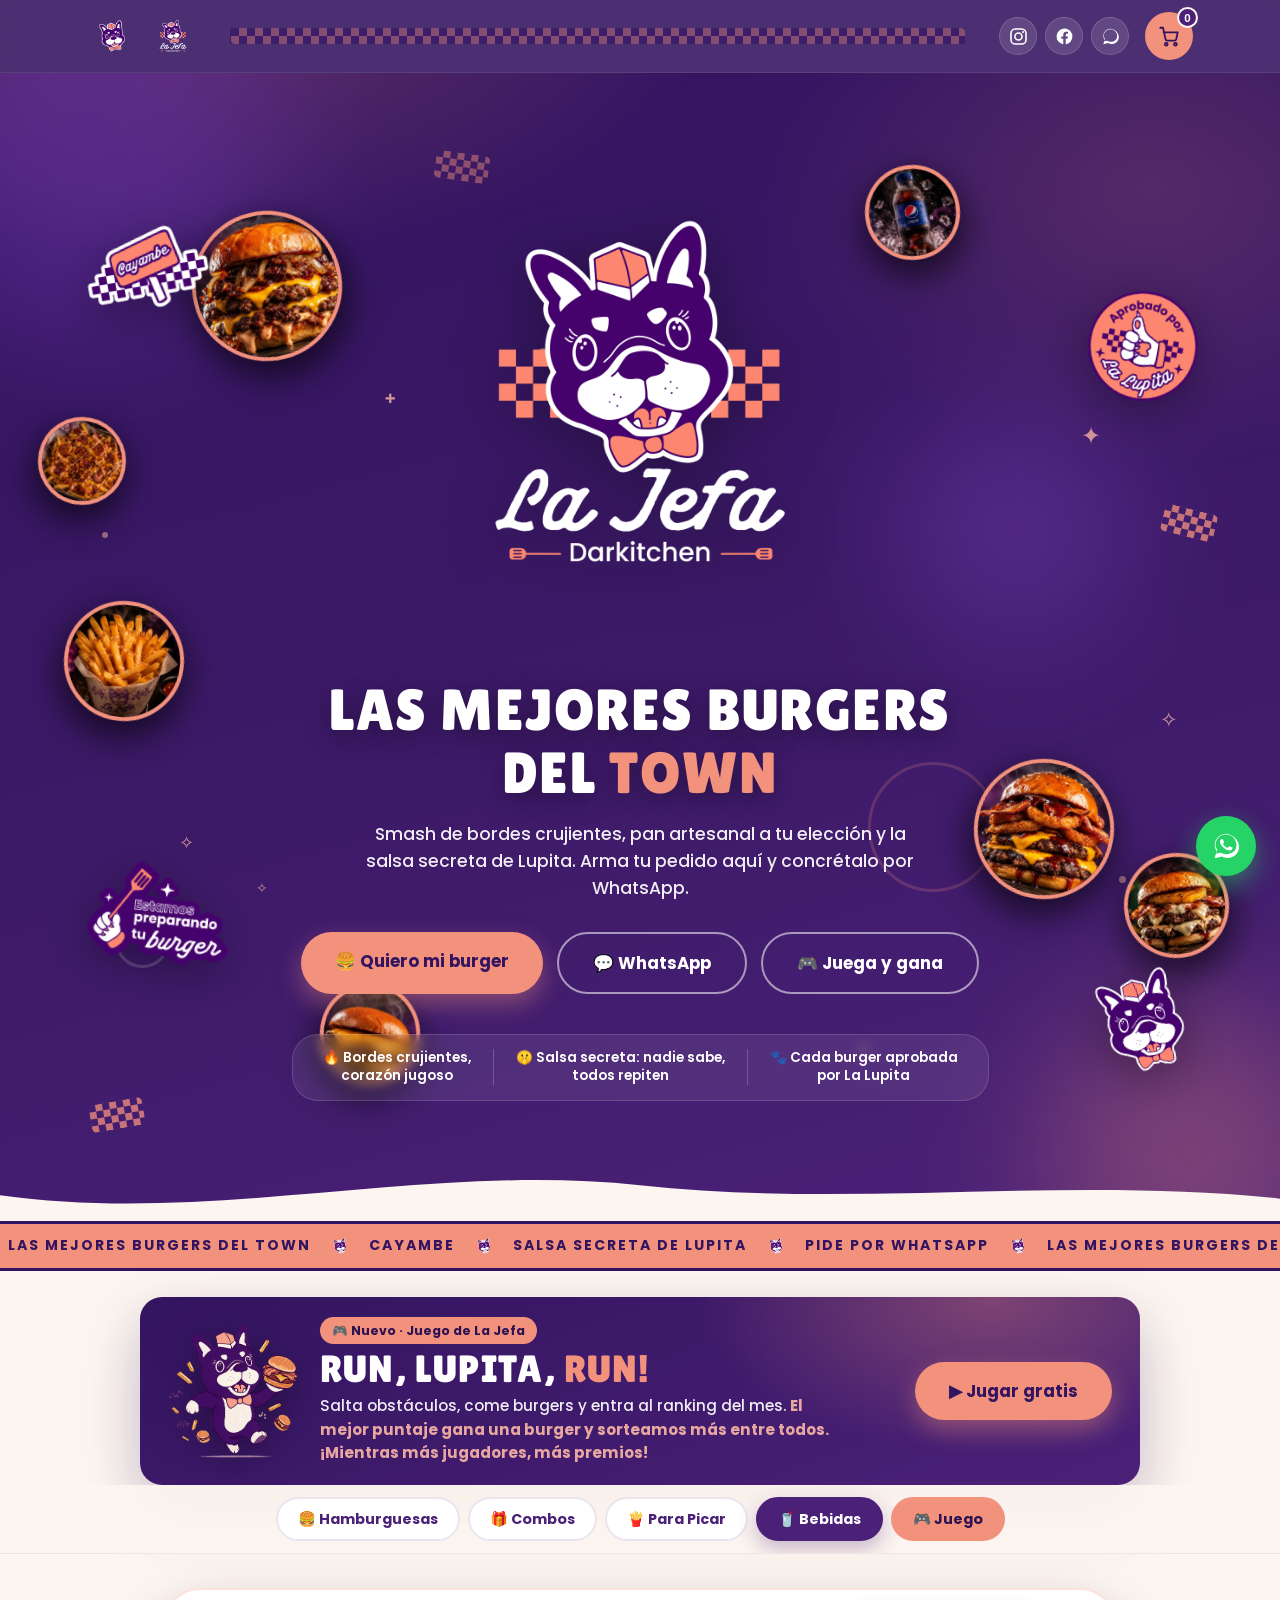
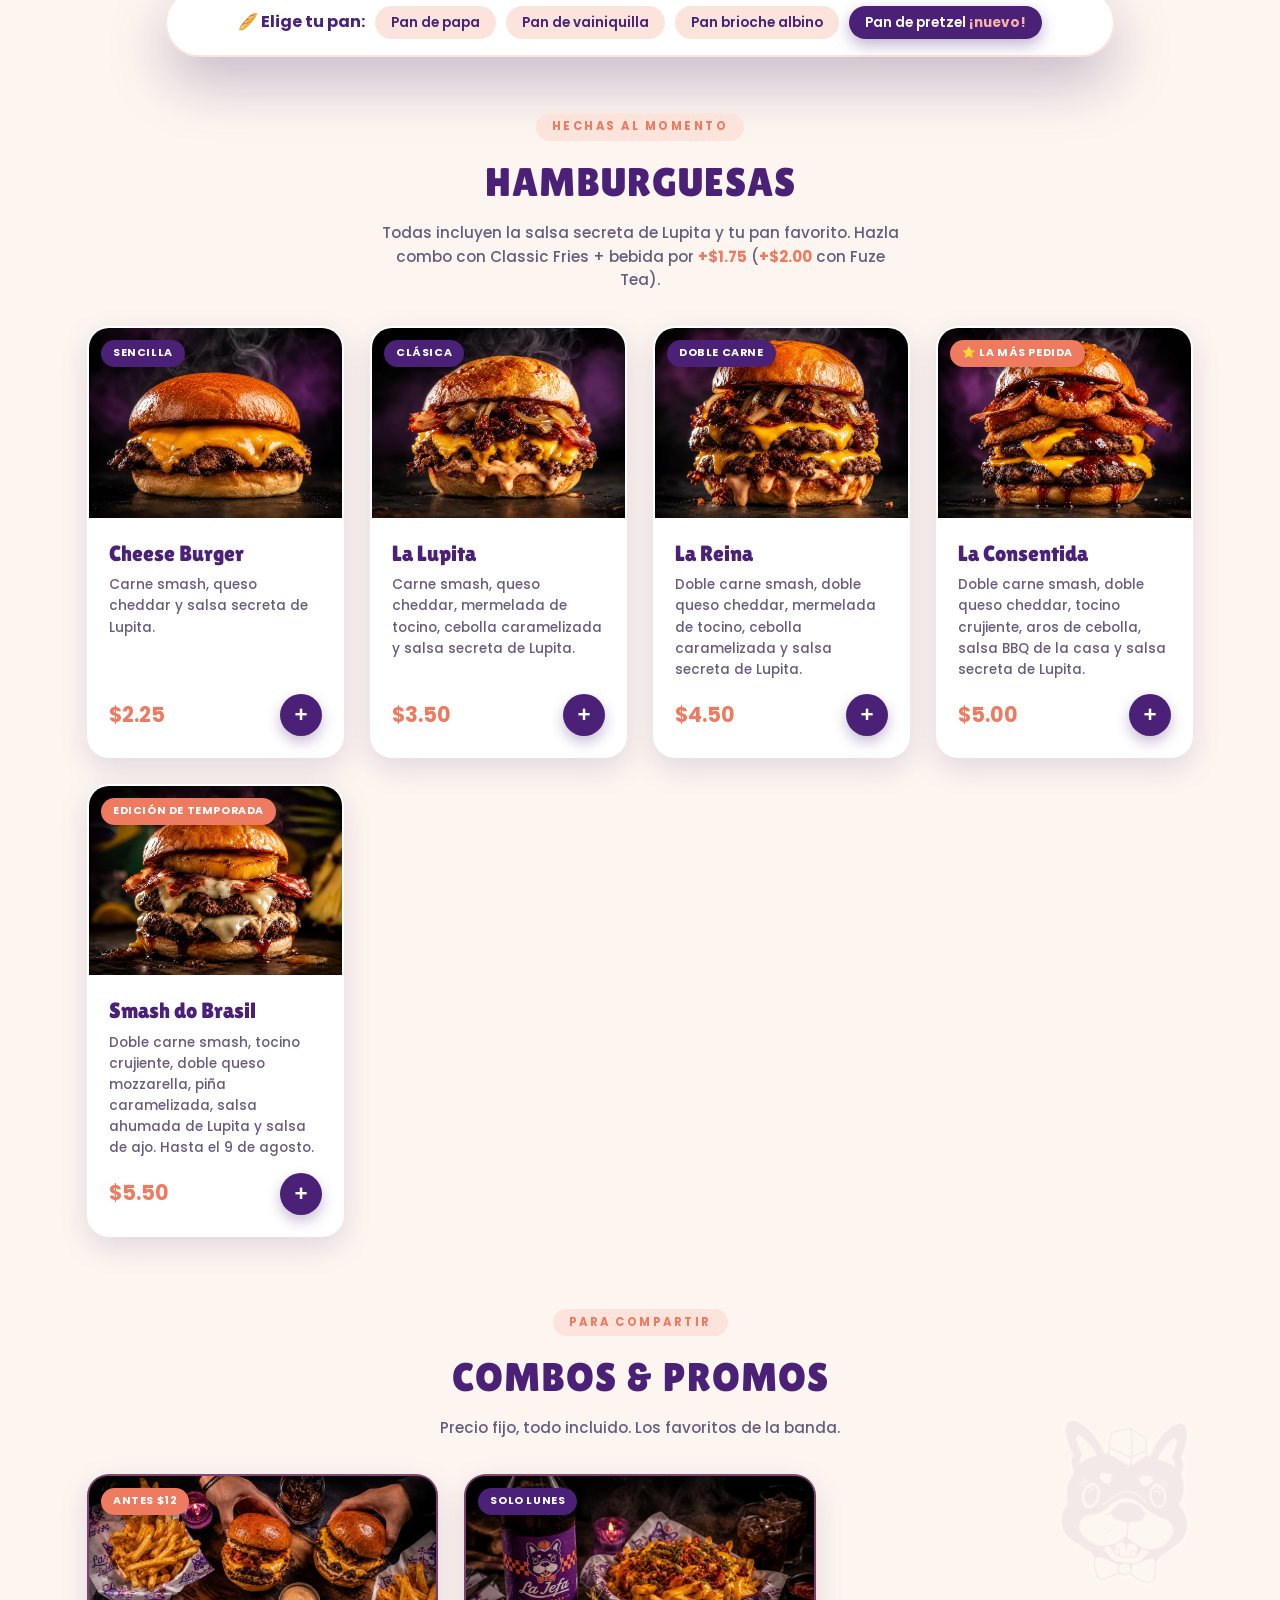
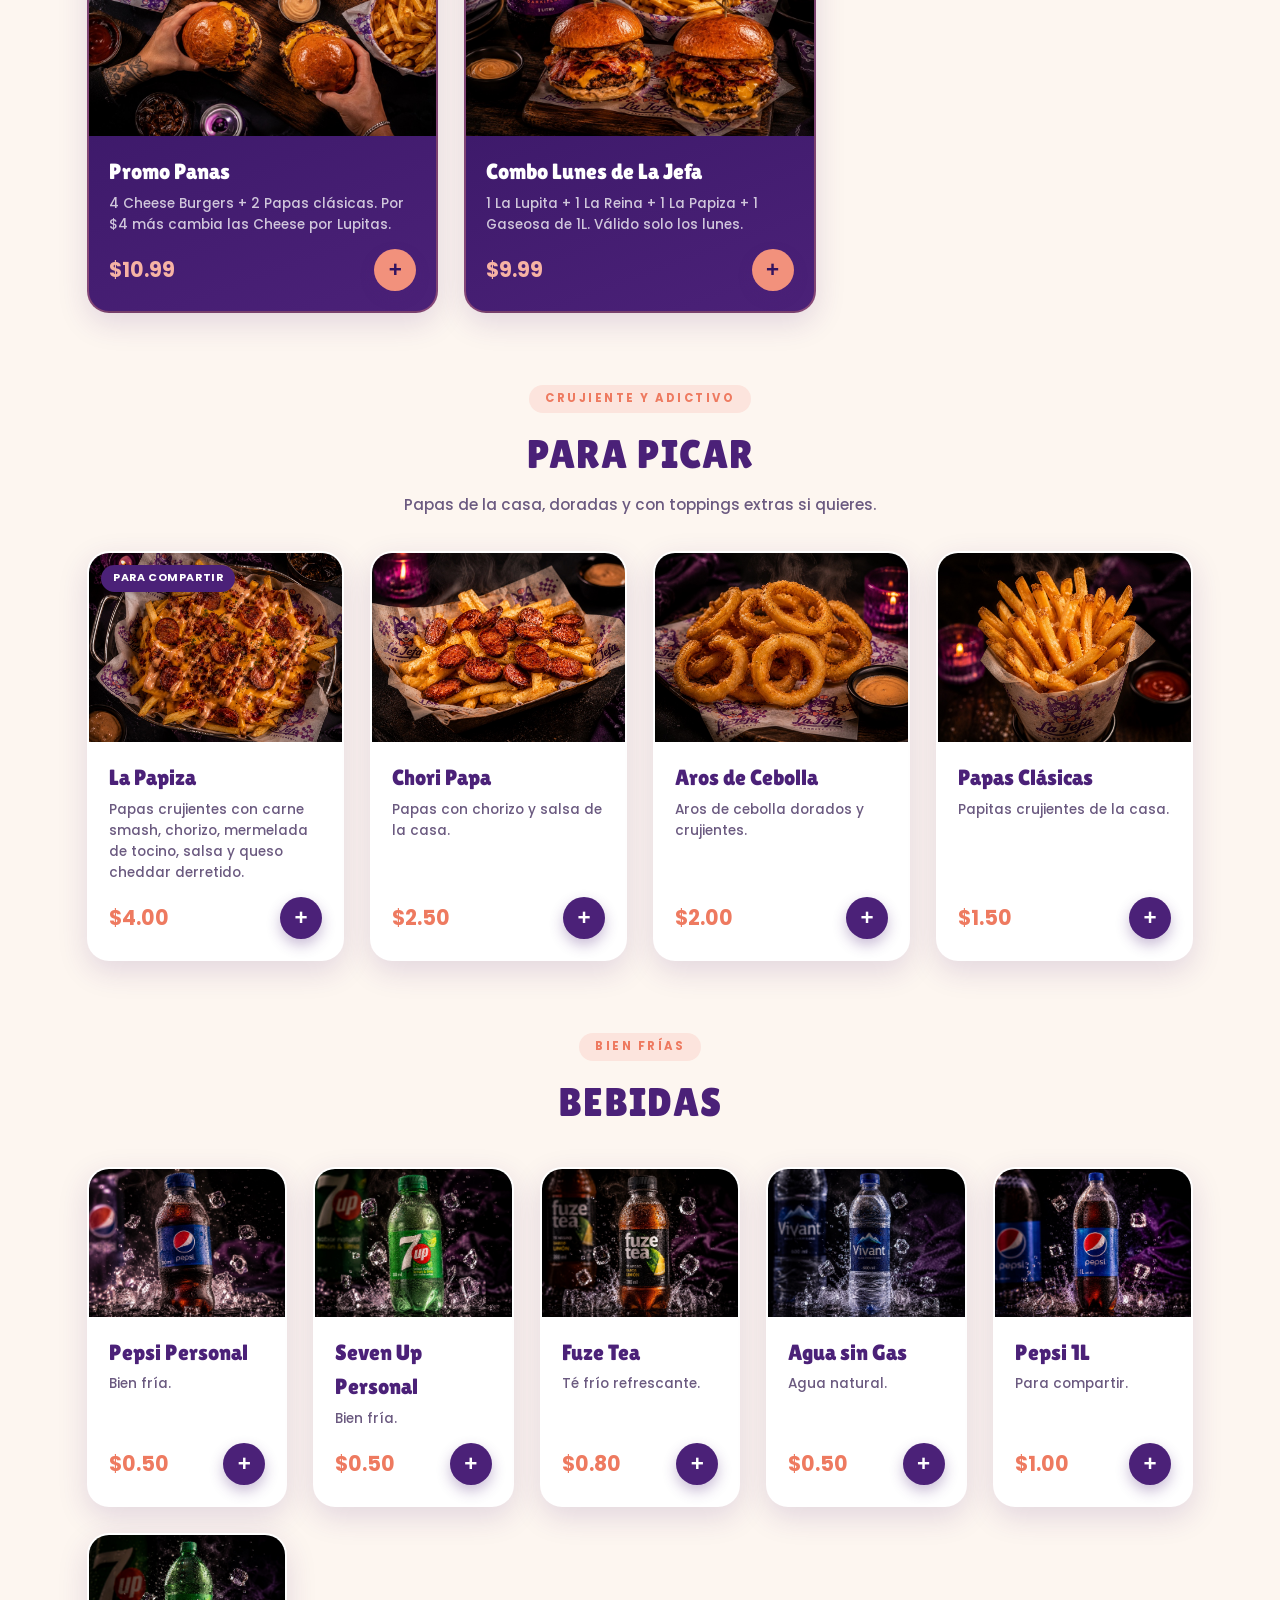
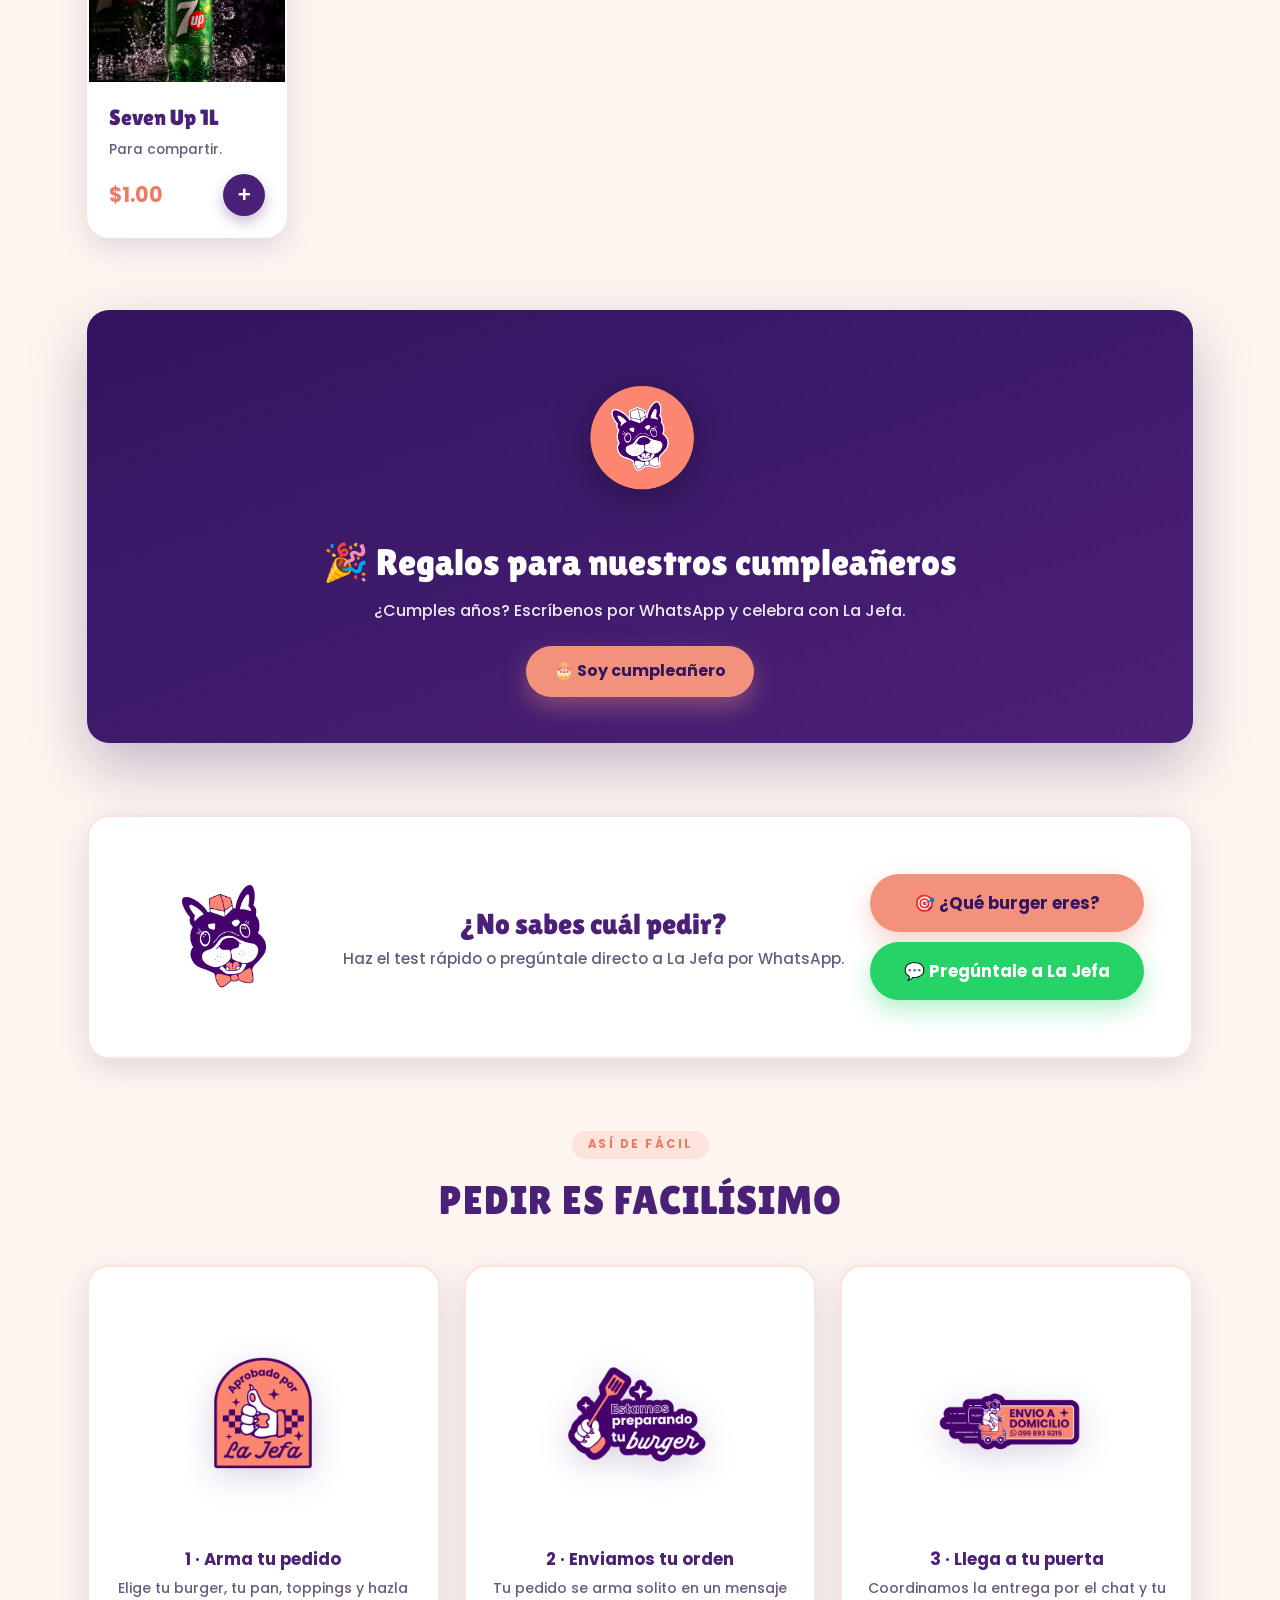
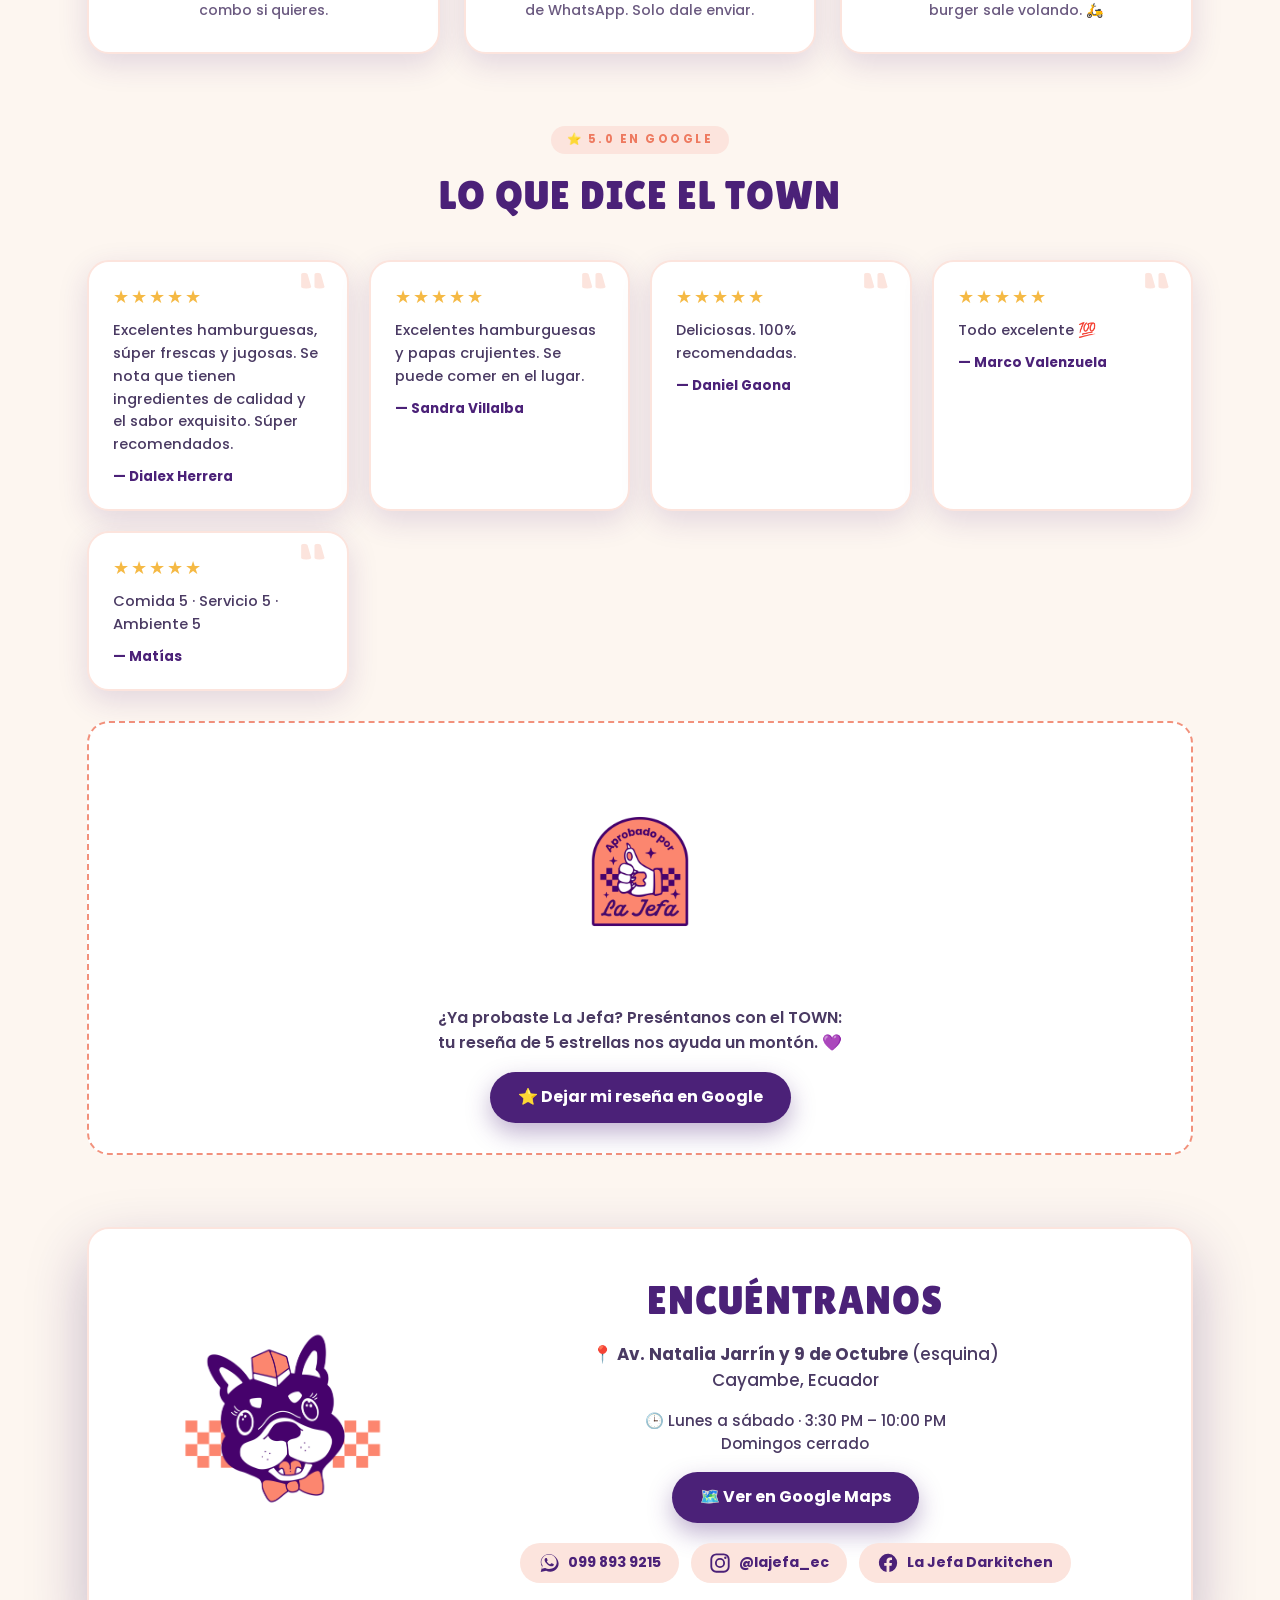
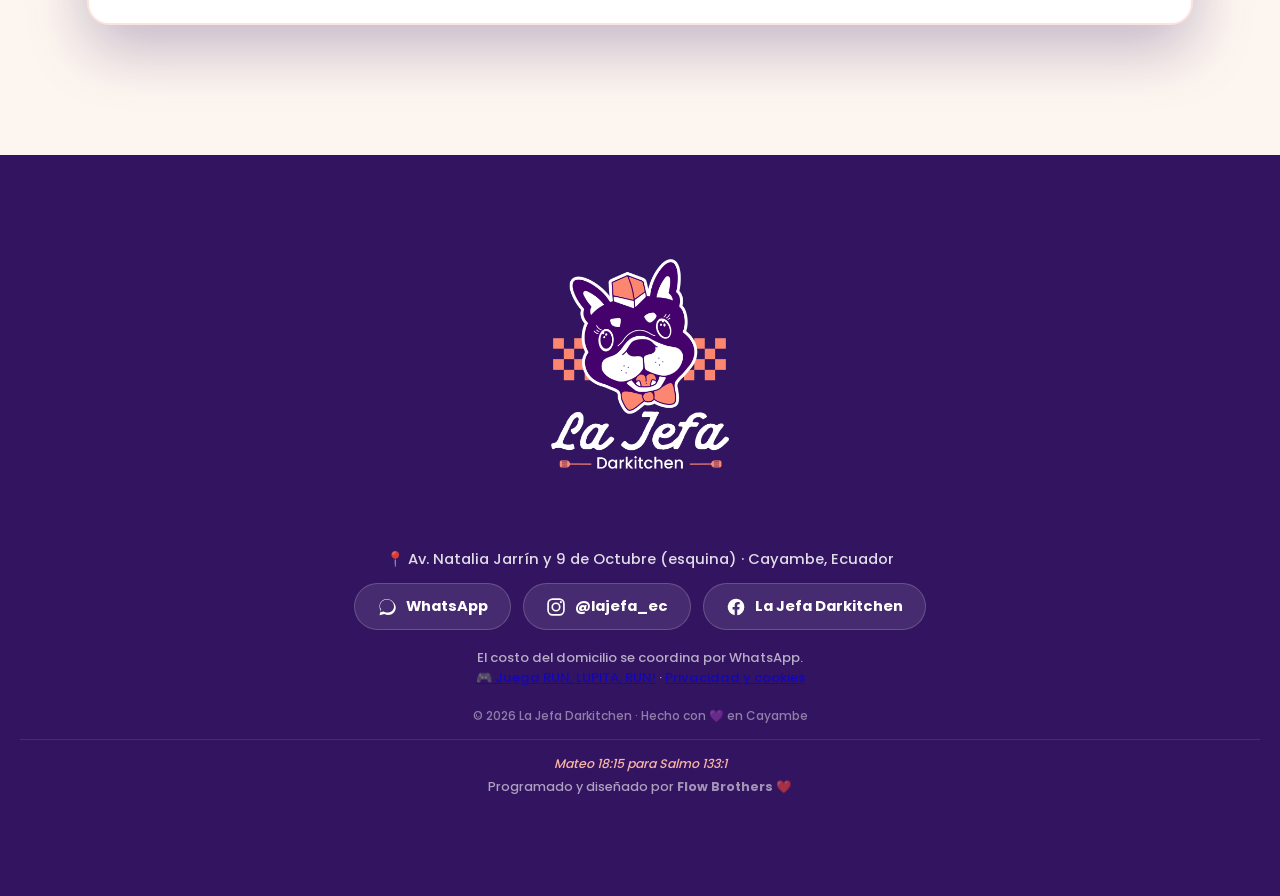
==== commit 709b3955: "Premios por cantidad de jugadores y sorteo mensual - El 1.er lugar sigue ganando por puntaje. Con má" ====
--- a/index.html
+++ b/index.html
@@ -180,7 +180,8 @@
       <span class="game-promo-eyebrow">🎮 Nuevo · Juego de La Jefa</span>
       <h2>Run, Lupita, <em>Run!</em></h2>
       <p>Salta obstáculos, come burgers y entra al ranking del mes.
-        <strong>Los mejores puntajes ganan premios cada mes.</strong></p>
+        <strong>El mejor puntaje gana una burger y sorteamos más entre todos.
+        ¡Mientras más jugadores, más premios!</strong></p>
     </div>
     <span class="btn btn-coral btn-big game-promo-btn">▶ Jugar gratis</span>
   </a>
